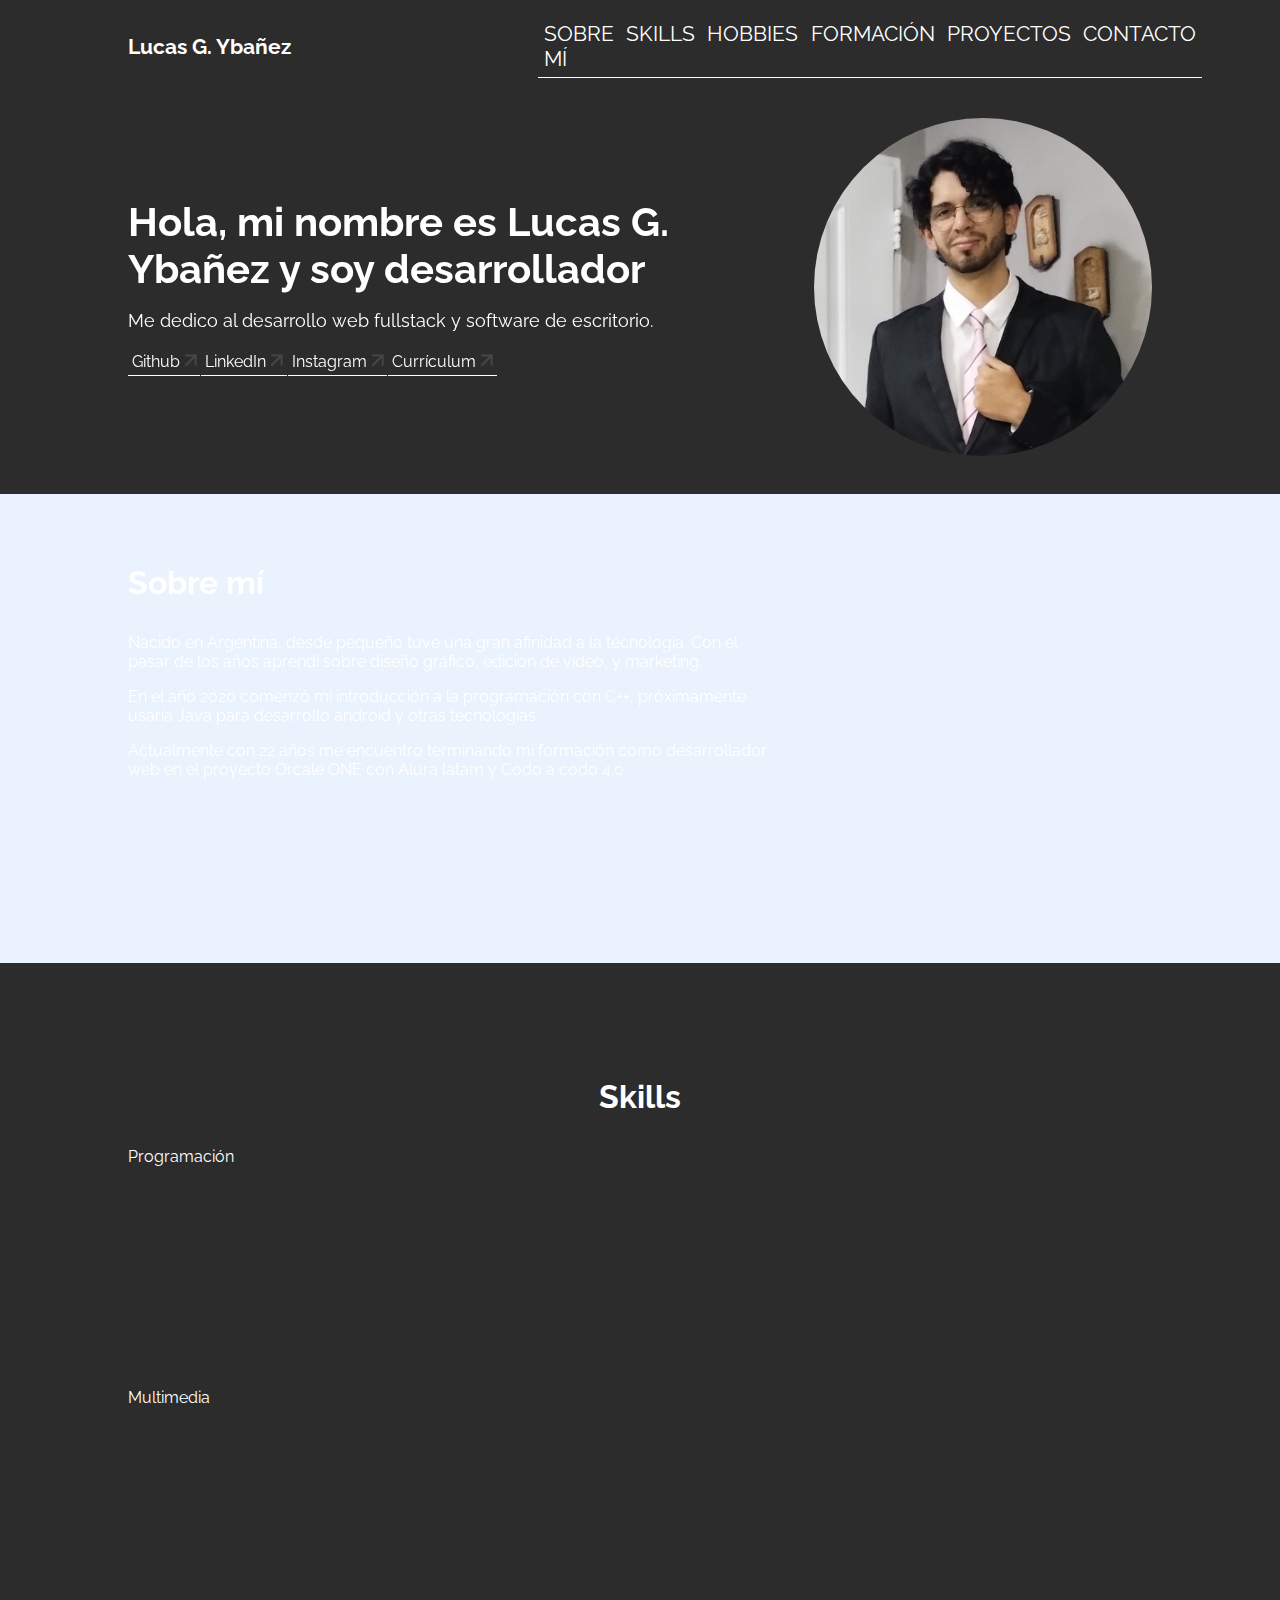
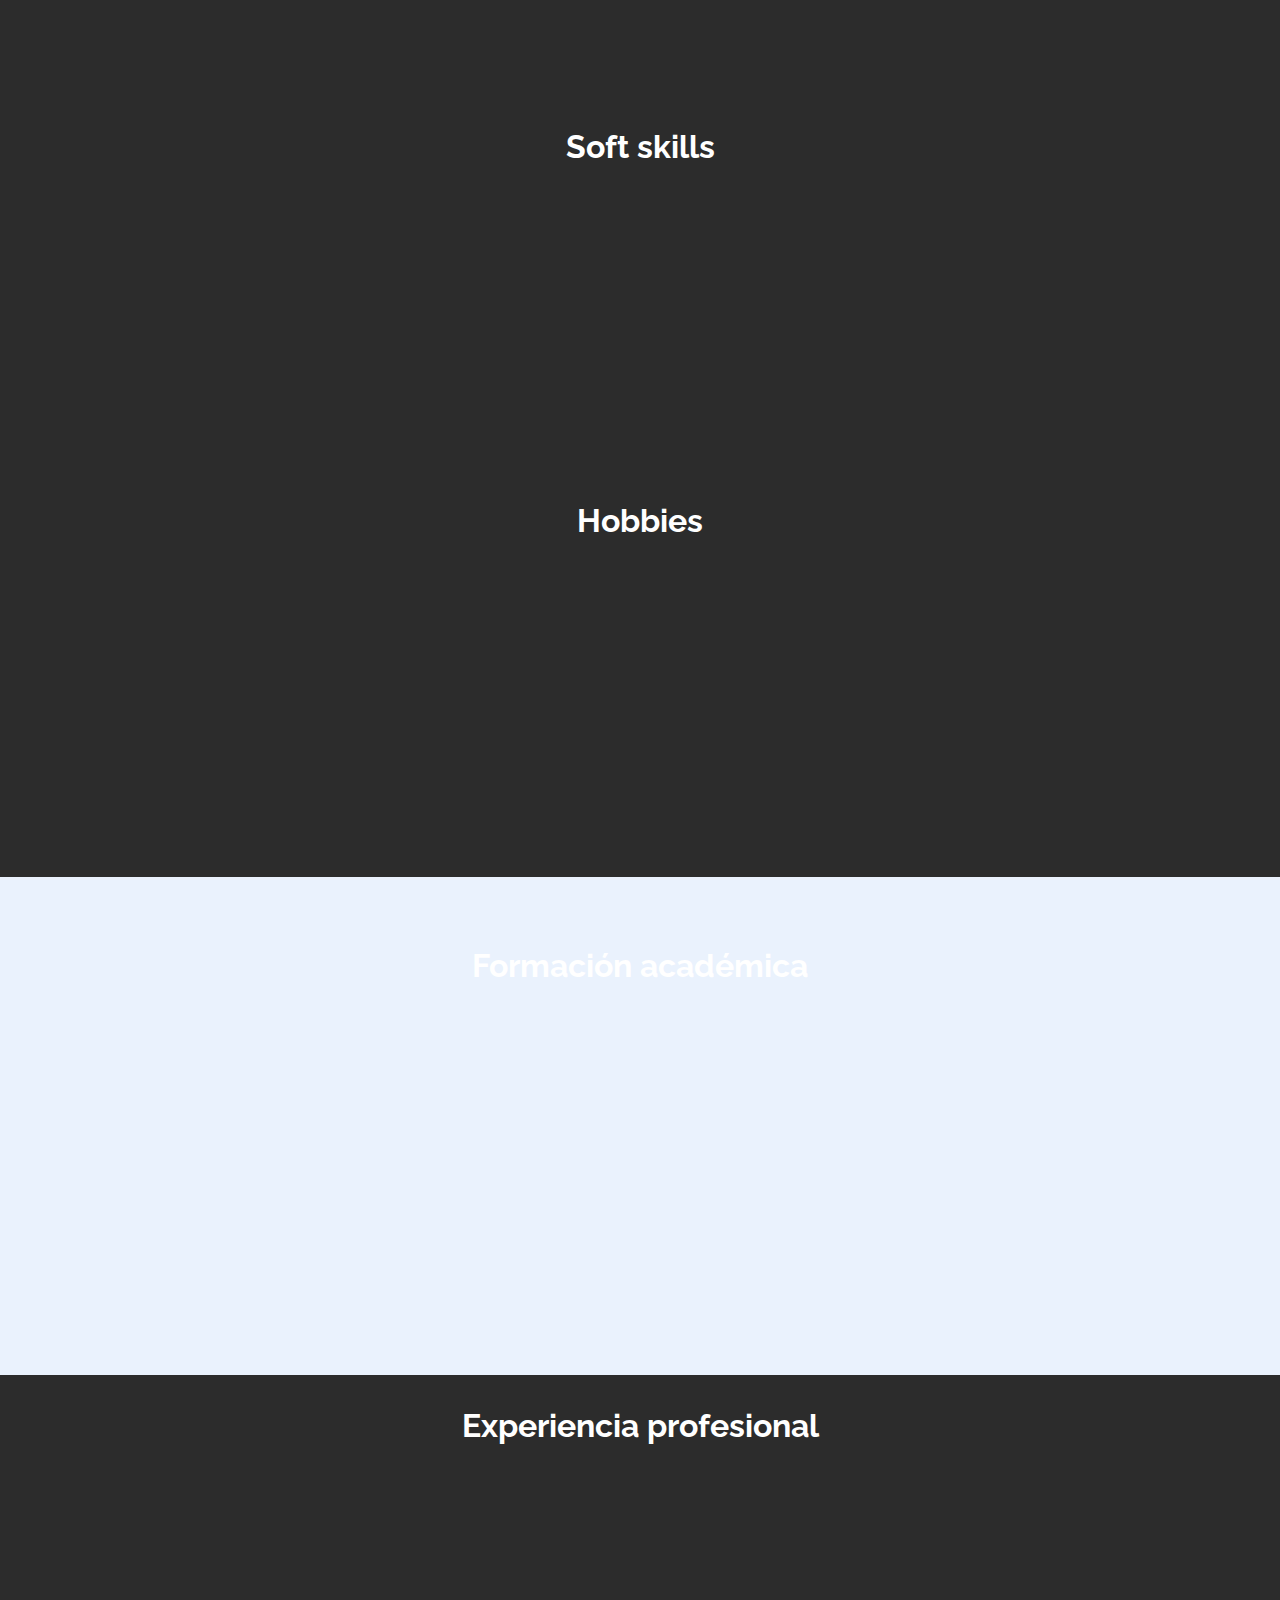
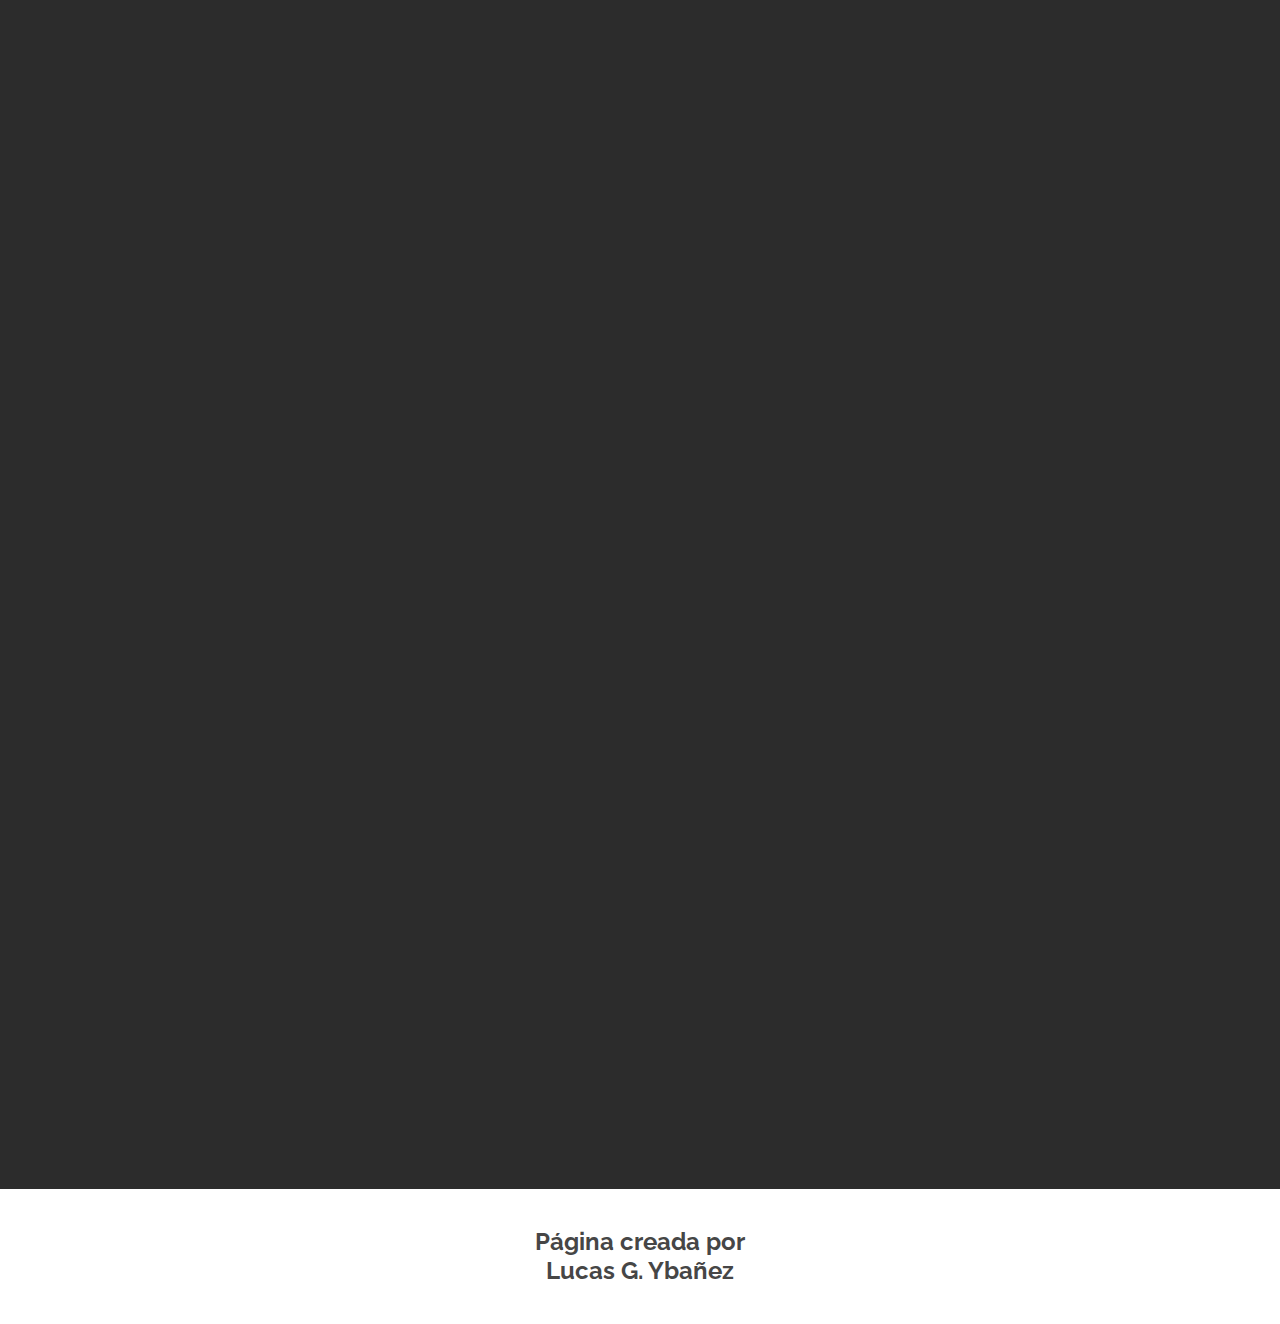
==== index.html @ df3d4c3a "prueba cuenta" ====
﻿<!DOCTYPE html>
<html lang="es">
<head>
    <meta charset="UTF-8">
    <meta http-equiv="X-UA-Compatible" content="IE=edge">
    <meta name="viewport" content="width=device-width, initial-scale=1.0">
    <title>Lucas Ybañez</title>
    
    <link href="https://unpkg.com/aos@2.3.1/dist/aos.css" rel="stylesheet">

    <link href="https://cdn.jsdelivr.net/npm/bootstrap@5.3.0-alpha1/dist/css/bootstrap.min.css" rel="stylesheet" integrity="sha384-GLhlTQ8iRABdZLl6O3oVMWSktQOp6b7In1Zl3/Jr59b6EGGoI1aFkw7cmDA6j6gD" crossorigin="anonymous">

    <link rel="stylesheet" href="./css/inicio.css">
    <link rel="stylesheet" href="./css/sobremi.css">
    <link rel="stylesheet" href="./css/skills.css">
    <link rel="stylesheet" href="./css/formac.css">
    <link rel="stylesheet" href="./css/exp.css">
    <link rel="stylesheet" href="./css/contacto.css">
    <link rel="stylesheet" href="./css/mobileView.css">
    <link rel="preconnect" href="https://fonts.googleapis.com">
    <link rel="preconnect" href="https://fonts.gstatic.com" crossorigin>
    <link href="https://fonts.googleapis.com/css2?family=Raleway:ital,wght@0,100..900;1,100..900&display=swap" rel="stylesheet">
  
<body>
    <nav>
        <div class="nave">
            <p class="nave_caja1">Lucas G. Ybañez</p>
            <div class="nave_caja2">
                <a href="#sobre-mi" class="nave_caja2_a">SOBRE MÍ</a>
                <a href="#skills" class="nave_caja2_a">SKILLS</a>
                <a href="#hobbies" class="nave_caja2_a">HOBBIES</a>
                <a href="#formacion" class="nave_caja2_a">FORMACIÓN</a>
                <a href="#proyectos" class="nave_caja2_a">PROYECTOS</a>
                <a href="#contacto" class="nave_caja2_a">CONTACTO</a>
            </div>
        </div>
    </nav>
    <section>
        <div class="prese">
            <div class="prese_caja1" data-aos="fade-right">
                <p class="prese_caja1_p1">Hola, mi nombre es Lucas G. Ybañez y soy desarrollador</p>
                <p class="prese_caja1_p2">Me dedico al desarrollo web fullstack y software de escritorio.
                </p>
                <div class="prese_caja1_redes">
                    <a href="https://github.com/lucasybanez" class="nave_caja2_a">Github <img src="./img/iconoFlecha.png" alt=""></a>
                    <a href="https://ar.linkedin.com/in/dev-lucas-g-ybanez" class="nave_caja2_a">LinkedIn <img src="./img/iconoFlecha.png" alt=""></a>
                    <a href="https://instagram.com/lucas.g.ybanez" class="nave_caja2_a">Instagram <img src="./img/iconoFlecha.png" alt=""></a>
                    <a href="" class="nave_caja2_a">Currículum <img src="./img/iconoFlecha.png" alt=""></a>
                </div>
            </div>
            <img src="./img/fotoP.jpg" alt="" class="prese_caja2" data-aos="flip-left">
        </div>
    </section>

    <section id="sobre-mi">
        <div class="sobre">
            <p class="sobre_p1" data-aos="fade-up">Sobre mí</p>
            <p data-aos="fade-up">Nacido en Argentina, desde pequeño tuve una gran afinidad a la técnología. Con el pasar de los años aprendí sobre diseño gráfico, edición de vídeo, y marketing.</p>
            <p data-aos="fade-up">En el año 2020 comenzó mi introducción a la programación con C++, próximamente usaría Java para desarrollo android y otras tecnologías.</p>
            <p data-aos="fade-up">Actualmente con 22 años me encuentro terminando mi formación como desarrollador web en el proyecto Orcale ONE con Alura latam y Codo a codo 4.0.</p>
            <p data-aos="fade-up">Este 2023 cursaré mi último año en la tecnicatura universitaria en programación de la UTN, y mi formación en Rolling Code, donde aprenderé nuevas tecnologías como React y NodeJS.</p>
            <img src="./img/firma.png" alt="" data-aos="flip-left">
        </div>
    </section>

    <section>
        <div class="skills" id="skills">
            <p class="skills_titulo">Skills</p>
            <p>Programación</p>
            <div class="skills_contenedor" data-aos="flip-down">
                <div class="skills_caja">
                    <img src="./img/iconoHtml.png" alt="">
                    <p>HTML 5</p>
                </div>
                <div class="skills_caja">
                    <img src="./img/iconoCss.png" alt="">
                    <p>CSS 3</p>
                </div>
                <div class="skills_caja">
                    <img src="./img/iconoJavascript.png" alt="">
                    <p>Javascript</p>
                </div>
                <div class="skills_caja">
                    <img src="./img/iconoPhp.png" alt="">
                    <p>PHP</p>
                </div>
                <div class="skills_caja">
                    <img src="./img/iconoJava.png" alt="">
                    <p>Java</p>
                </div>
                <div class="skills_caja">
                    <img src="./img/iconoC.png" alt="">
                    <p>C#</p>
                </div>
            </div>

            <p>Multimedia</p>
            <div class="skills_contenedor" data-aos="flip-down">
                <div class="skills_caja">
                    <img src="./img/iconoPs.png" alt="">
                    <p>Photoshop</p>
                </div>
                <div class="skills_caja">
                    <img src="./img/iconoCorel.png" alt="">
                    <p>Corel Draw</p>
                </div>
                <div class="skills_caja">
                    <img src="./img/iconoSony.png" alt="">
                    <p>Sony Vegas</p>
                </div>
                <div class="skills_caja">
                    <img src="./img/iconoFilmora.png" alt="">
                    <p>Filmora 9</p>
                </div>
            </div>
        </div>

        <div class="skills">
            <p class="skills_titulo">Soft skills</p>
            <div class="skills_contenedor" data-aos="flip-down">
                <div class="skills_caja">
                    <img src="./img/iconoLiderazgo.png" alt="">
                    <p>Liderazgo</p>
                </div>
                <div class="skills_caja">
                    <img src="./img/iconoCoordinar.png" alt="">
                    <p>Coordinación</p>
                </div>
                <div class="skills_caja">
                    <img src="./img/iconoPlaneac.png" alt="">
                    <p>Planeación</p>
                </div>
                <div class="skills_caja">
                    <img src="./img/iconoOratoria.png" alt="">
                    <p>Oratoria</p>
                </div>

            </div>
        </div>

        <div class="skills" id="hobbies">
            <p class="skills_titulo">Hobbies</p>
            <div class="skills_contenedor" data-aos="flip-down">
                <div class="skills_caja">
                    <img src="./img/iconoGuitarra.png" alt="">
                    <p>Tocar guitarra</p>
                </div>
                <div class="skills_caja">
                    <img src="./img/iconoVideogames.png" alt="">
                    <p>Jugar videojuegos</p>
                </div>
                <div class="skills_caja">
                    <img src="./img/iconoSeries.png" alt="">
                    <p>Ver series</p>
                </div>
                <div class="skills_caja">
                    <img src="./img/iconoCamara.png" alt="">
                    <p>Fotografía</p>
                </div>
                <div class="skills_caja">
                    <img src="./img/iconoMusica.png" alt="">
                    <p>Oír música</p>
                </div>
            </div>
        </div>

    
        </div>
    </section>

    <section id="formacion">
        <div class="formac" >
            <p class="skills_titulo">Formación académica</p>
            <div class="formac_contenedor">
                <div class="formac_contenedor_caja" data-aos="zoom-in">
                    <div class="formac_contenedor_caja_div">
                        <img src="./img/utnlogo.png" alt="" class="formac_contenedor_caja_div_img">
                    </div>
                    <p class="formac_contenedor_caja_tag">Universidad tecnológica nacional</p>
                    <p>Tec. universitaria en programación</p>
                    <p>2022 - En curso</p>
                </div>
                <div class="formac_contenedor_caja" data-aos="zoom-in">
                    <div class="formac_contenedor_caja_div">
                        <img src="./img/rollinglogo.png" alt="" class="formac_contenedor_caja_div_img">
                    </div>
                    <p class="formac_contenedor_caja_tag">RollingCode School</p>
                    <p>Desarrollo web fullstack: NodeJS</p>
                    <p>En curso</p>
                </div>
                <div class="formac_contenedor_caja" data-aos="zoom-in">
                    <div class="formac_contenedor_caja_div">
                        <img src="./img/aluralogo.svg" alt="" class="formac_contenedor_caja_div_img">
                    </div>
                    <p class="formac_contenedor_caja_tag">Alura</p>
                    <p>Desarrollo web fullstack: Java</p>
                    <p>2022</p>
                </div>
                <div class="formac_contenedor_caja" data-aos="zoom-in">
                    <div class="formac_contenedor_caja_div">
                        <img src="./img/codoacodologo.webp" alt="" class="formac_contenedor_caja_div_img">
                    </div>
                    <p class="formac_contenedor_caja_tag">Codo a codo 4.0</p>
                    <p>Desarrollo web fullstack: PHP</p>
                    <p>2022</p>
                </div>
            </div>
        </div>
    </section>

    <section id="proyectos">

        <div class="exp">
            <p class="skills_titulo mt-5">Experiencia profesional</p>

            
            <div class="exp_contenedor">
                <img src="./img/web7.PNG" alt="" class="exp_contenedor_caja1" data-aos='flip-left'>
                <div class="exp_contenedor_caja2" data-aos='fade-up'>
                    <p class="exp_contenedor_caja2_tag">Página de producto creado con HTML, CSS y Bootstrap</p>
                    <p>Trabajo práctico grupal de Rolling Code </p>
                    <a class="exp_contenedor_caja2_button2" href="https://productoslucasybanez.netlify.app/">Ver demo</a>

                </div>
            </div>

            <div class="exp_contenedor">
                <img src="./img/web4.png" alt="" class="exp_contenedor_caja1" data-aos='flip-left'>
                <div class="exp_contenedor_caja2" data-aos='fade-up'>
                    <p class="exp_contenedor_caja2_tag">Ecommerce creado con HTML, CSS y JavaScript</p>
                    <p>Challange Oracle (En desarrollo)</p>
                </div>
            </div>

            <div class="exp_contenedor">
                <img src="./img/web6.png" alt="" class="exp_contenedor_caja1" data-aos='flip-left'>
                <div class="exp_contenedor_caja2" data-aos='fade-up'>
                    <p class="exp_contenedor_caja2_tag">Perfil personal con HTML, CSS y JavaScript</p>
                    <p>Pedido de un cliente</p>
                </div>
            </div>

            <div class="exp_contenedor">
                <img src="./img/web1.jpg" alt="" class="exp_contenedor_caja1" data-aos='flip-left'>
                <div class="exp_contenedor_caja2" data-aos='fade-up'>
                    <p class="exp_contenedor_caja2_tag">Página de conferencia creado con HTML, CSS y JavaScript</p>
                    <p>Trabajo integrador Codo a Codo</p>
                    <a class="exp_contenedor_caja2_button1" href="https://github.com/Lucasybanez/cacpagciudad.github.io">Repositorio</a>
                    <a class="exp_contenedor_caja2_button2" href="https://lucasybanez.github.io/cacpagciudad.github.io/">Ver demo</a>
                </div>
            </div>

            <div class="exp_contenedor">
                <img src="./img/web5.jpg" alt="" class="exp_contenedor_caja1" data-aos='flip-left'>
                <div class="exp_contenedor_caja2" data-aos='fade-up'>
                    <p class="exp_contenedor_caja2_tag">Portafolio personal creado con HTML, CSS y PHP con base de datos SQL</p>
                    <p>Trabajo integrador Codo a Codo</p>
                    <a class="exp_contenedor_caja2_button1" href="https://github.com/Lucasybanez/trayectoEnCodoACodo/tree/main/crudfinal">Repositorio</a>
                    <a class="exp_contenedor_caja2_button2" href="https://lucasgybanez.site/">Ver demo</a>
                </div>
            </div>

            <div class="exp_contenedor">
                <img src="./img/web2.png" alt="" class="exp_contenedor_caja1" data-aos='flip-left'>
                <div class="exp_contenedor_caja2" data-aos='fade-up'>
                    <p class="exp_contenedor_caja2_tag">Juego creado con HTML, CSS y JavaScript</p>
                    <p>Challenge Oracle</p>
                    <a class="exp_contenedor_caja2_button1" href="https://github.com/Lucasybanez/onejuegoahorcado.github.io">Repositorio</a>
                    <a class="exp_contenedor_caja2_button2" href="https://lucasybanez.github.io/onejuegoahorcado.github.io/">Ver demo</a>
                </div>
            </div>

            <div class="exp_contenedor">
                <img src="./img/web3.png" alt="" class="exp_contenedor_caja1" data-aos='flip-left'>
                <div class="exp_contenedor_caja2" data-aos='fade-up'>
                    <p class="exp_contenedor_caja2_tag">Encriptador de texto creado con HTML, CSS y JavaScript</p>
                    <p>Challenge Oracle</p>
                    <a class="exp_contenedor_caja2_button1" href="https://github.com/Lucasybanez/onedesencriptador.github.io">Repositorio</a>
                    <a class="exp_contenedor_caja2_button2" href="https://lucasybanez.github.io/onedesencriptador.github.io/">Ver demo</a>
                </div>
            </div>

        </div>
    </section>


    <section id="contacto" data-aos="fade-up">
        <div class="contacto">
            <img src="./img/telefono.png" alt="" class="contacto_caja1">
            <div class="contacto_caja2">
                <P class="skills_titulo">Contacto</P>
                <P>¿Quieres contactarme? Puedo hacerlo a través de mis redes sociales</P>

                <div class="container-fluid">

                    <div class="row">

                        <div class="col-sm-12 col-md-6 col-lg-6 mt-4">
                            <div class="card" style="width: 18rem;">
                                <img src="https://kinsta.com/es/wp-content/uploads/sites/8/2019/01/estadisticas-linkedin.png" class="card-img-top" alt="...">
                                <div class="card-body">
                                  <h5 class="card-title">LinkedIn</h5>
                                  <p class="card-text">Puedes contactarme vía LinkedIn y seguir mis actividades.</p>
                                  <a href="https://www.linkedin.com/in/dev-lucas-g-ybanez/" class="btn btn-primary">Ir al perfil</a>
                                </div>
                              </div>
                        </div>

                        <div class="col-sm-12 col-md-6 col-lg-6 mt-4">
                            <div class="card" style="width: 18rem;">
                                <img src="https://i.blogs.es/14d0d4/whatsapp/1366_2000.png" class="card-img-top" alt="...">
                                <div class="card-body">
                                  <h5 class="card-title">Whatsapp</h5>
                                  <p class="card-text">Puedes contactarme vía Whatsapp, es la manera más rápida.</p>
                                  <a href="https://wa.me/5493863400568" class="btn btn-primary">Chatear por whatsapp</a>
                                </div>
                              </div>
                        </div>

                        <div class="col-sm-12 col-md-6 col-lg-6 mt-4">
                            <div class="card" style="width: 18rem;">
                                <img src="https://cloudfront-us-east-1.images.arcpublishing.com/infobae/4BRNEPCCMFGVPNCTLW56JDVB2Q.jpg" class="card-img-top" alt="...">
                                <div class="card-body">
                                  <h5 class="card-title">Correo electrónico</h5>
                                  <p class="card-text">Y finalmente puedes contactarme por mi correo electrónico</p>
                                  <p class="fw-bolder">lybanez@eslibertad.org</p>
                                </div>
                              </div>
                        </div>

                    </div>

                </div>

                    
                    
            </div>
        </div>
    </section>
        
    <!--

            <section id="contacto" data-aos="fade-up">
        <div class="contacto">
            <img src="./img/telefono.png" alt="" class="contacto_caja1">
            <div class="contacto_caja2">
                <P class="skills_titulo">Contacto</P>
                <P>¿Quieres contactarme?
                    Complete el siguiente formulario y me pondré en contacto con usted lo antes posible.</P>
                <input type="text" class="paraInputs" placeholder="Nombre">
                <input type="text" class="paraInputs" placeholder="Email">
                <input type="text" class="paraInputs" placeholder="Asunto">
                <input type="text" class="paraInputs" placeholder="Mensaje">
                <button class="exp_contenedor_caja2_button2 contacto_caja2_button">Enviar mensaje</button>
            </div>
        </div>
    </section>

    -->

    <footer class="pie">
        <p>Página creada por Lucas G. Ybañez</p>
    </footer>

    <script src="https://unpkg.com/aos@2.3.1/dist/aos.js"></script>

    <script>
        AOS.init();
    </script>
</body>

</html>
---- css/inicio.css ----
body{
    background: #2c2c2c;
    padding: 0;
    margin: 0;
    font-family: raleway;
    color: #ffffff;
}
.nave{
    width: 80%;
    margin: 1% auto;
    display: flex;
    align-items: center;
    font-size: 1.3rem;
    justify-content: space-between;
}

.nave_caja1{
   font-weight: bold;
}

.nave_caja2{
    width: 60%;
    display: flex;
    justify-content: space-around;
    text-decoration: none;
}

.nave_caja2_a{
    text-decoration: none;
    color: #ffffff;
    border-bottom: 1px solid #ffffff;
    padding: 1%;
}

.nave_caja2_a:hover{
    text-decoration: none;
    color: rgb(255, 217, 0);
    background-color: black;
    border-bottom: 1px solid rgb(255, 217, 0);
    transition: all 0.5s;
}

.prese{
    display: flex;
    width: 80%;
    margin: 3% auto;
    align-items: center;
    justify-content: space-between;
}

.prese_caja1{
    width: 60%;
}

.prese_caja2{
    width: 33%;
    border-radius: 100%;
}

.prese_caja1_p1{
    font-weight: 700;
    font-size: 2.5rem;
    margin: 0;
}

.prese_caja1_p2{
    font-size: 1.1rem;
}

.prese_caja1_redes{
    width: 60%;
    display: flex;
    justify-content: space-between;
}

.pie{
    background-color: white;
    padding: 3% 0;
}

.pie p{
    width: 20%;
    margin: 0 auto;
    color: #464646;
    font-weight: 700;
    font-size: 1.5rem;
    text-align: center;
}
---- css/sobremi.css ----
.sobre{
    padding: 3% 40% 3% 10%;
    background-color: #EAF2FD;
}

.sobre_p1{
    font-size: 2rem;
    font-weight: 700;
}
---- css/skills.css ----
.skills{
    width: 80%;
    margin: 9% auto;
}

.skills_titulo{
    font-size: 2rem;
    font-weight: 700;
    text-align: center;
}

.skills_contenedor{
    display: flex;
    margin: 0 auto;
}

.skills_caja{
    width: 150px;
    height: 170px;
    background-color: white;
    padding: 10px;
    margin-left: 10px;

    font-weight: 600;

    display: flex;
    flex-direction: column;
    align-items: flex-start;
    justify-content: end;
}

.skills_caja p{
    margin: 0;
    margin-top: 5%;
}
---- css/formac.css ----
.formac{
    padding: 3% 10%;
    background-color: #EAF2FD;
}

.formac_contenedor{
    display: flex;
    justify-content: space-between;
}

.formac_contenedor_caja_div{
    width: 260px;
    height: 200px;
    background-color: white;
    display: flex;
    align-items: center;
    justify-content: center;
}

.formac_contenedor_caja_div_img{
    width: 90%;
}

.formac_contenedor_caja_tag{
    font-weight: 700;
}
---- css/exp.css ----
.exp{
    width: 80%;
    margin: 0 auto;
}

.exp_contenedor{
    margin: 5% 0;
    display: flex;
    justify-content:center;
    align-items: center;
}

.exp_contenedor_caja1{
    width: 50%;
    margin-right: 2%;
}

.exp_contenedor_caja2{
    width: 50%;
}

.exp_contenedor_caja2_tag{
    font-size: 1.3rem;
    font-weight: 600;
}

.exp_contenedor_caja2_button1{

    background-color: rgba(255, 0, 0, 0);
    padding: 2%;    
    color: #2A7AE4;
    border: 1px solid #2A7AE4;
    text-decoration: none;
    
}

.exp_contenedor_caja2_button2{

    background-color: #2A7AE4;
    padding: 2%;    
    color: white;
    border: 1px solid #2A7AE4;
    text-decoration: none;
    
}
---- css/contacto.css ----
.contacto{
    display: flex;
    padding: 2% 10%;
    justify-content: space-between;
    background-color: #EAF2FD;
}

.contacto_caja1{
    width: 35%;
}

.contacto_caja2{
    display: flex;
    flex-direction: column;
    width: 60%;
}

.contacto_caja2_button{
    width: 20%;
}

.paraInputs {
    width: 60%;
    margin: 2% 0;
    padding-left: 2%;
    height: 40px;
    border: 1px #acacac solid;
    border-radius: 3px;
}
---- css/mobileView.css ----
@media (max-width:768px){
    .nave_caja2{
        display: none;
    }

    .prese{
        flex-direction: column-reverse;
        align-items: flex-start;
        justify-content: space-around;
    }
    

    .prese_caja1{
        width: 100%;
    }

    .prese_caja1_p1{
        font-size: 1.4rem;
        width: 100%;
    }

    .prese_caja1_redes{
        width: 100%;
        display: flex;
        flex-wrap: wrap;
        justify-content: space-around;
    }

    .prese_caja2{
        width: 30%;
        margin-bottom: 3%;
    }

    .nave_caja2_a{
        display: flex;
        align-items: center;
    }

    .nave_caja2_a img{
        margin:0 2px;
        width: 10px;
        height: 10px;
    }

    .sobre{
        padding: 10% 10%;
    }

    .skills_contenedor{
        flex-wrap: wrap;
    }

    .skills_caja{
        width: 40%;
        margin-bottom: 4%;
        height: auto;
        padding-top: 10%;
        padding-bottom: 4%;
    }

    .formac_contenedor{
        flex-wrap: wrap;
        justify-content: center;
    }

    .exp_contenedor{
        flex-direction: column;
        margin: 30% 0;
    }

    .exp_contenedor_caja1{
        width: 100%;
    }

    .exp_contenedor_caja2{
        width: 100%;
    }

    .exp_contenedor_caja2_button1{
        padding: 3%;
    }

    .exp_contenedor_caja2_button2{
        padding: 3%;
    }

    .contacto_caja1{
        display: none;
    }

    .contacto_caja2{
        width: 100%;
        padding: 4% 0;
    }

    .paraInputs {
        width: auto;
    }

    .contacto_caja2_button{
        width: auto;
    }

    .pie p{
        width: auto;
        font-size: 1rem;
    }
}
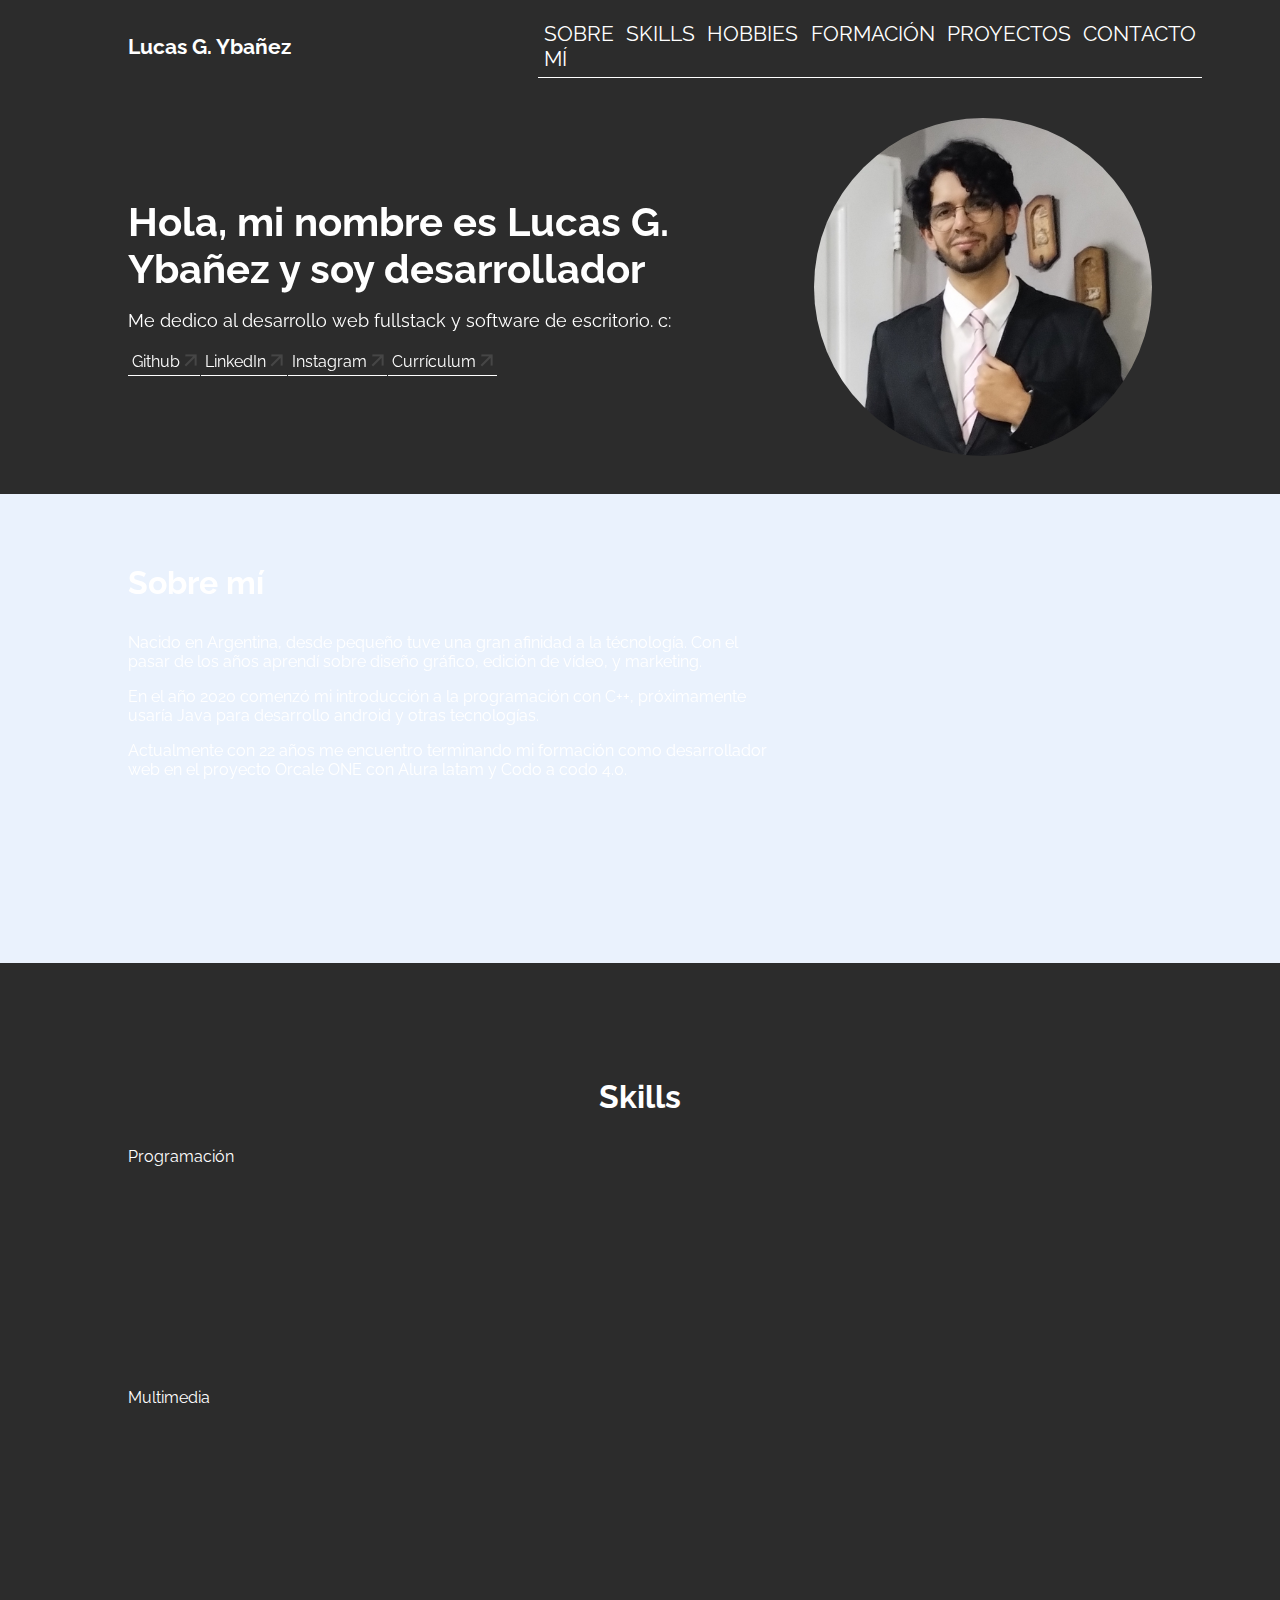
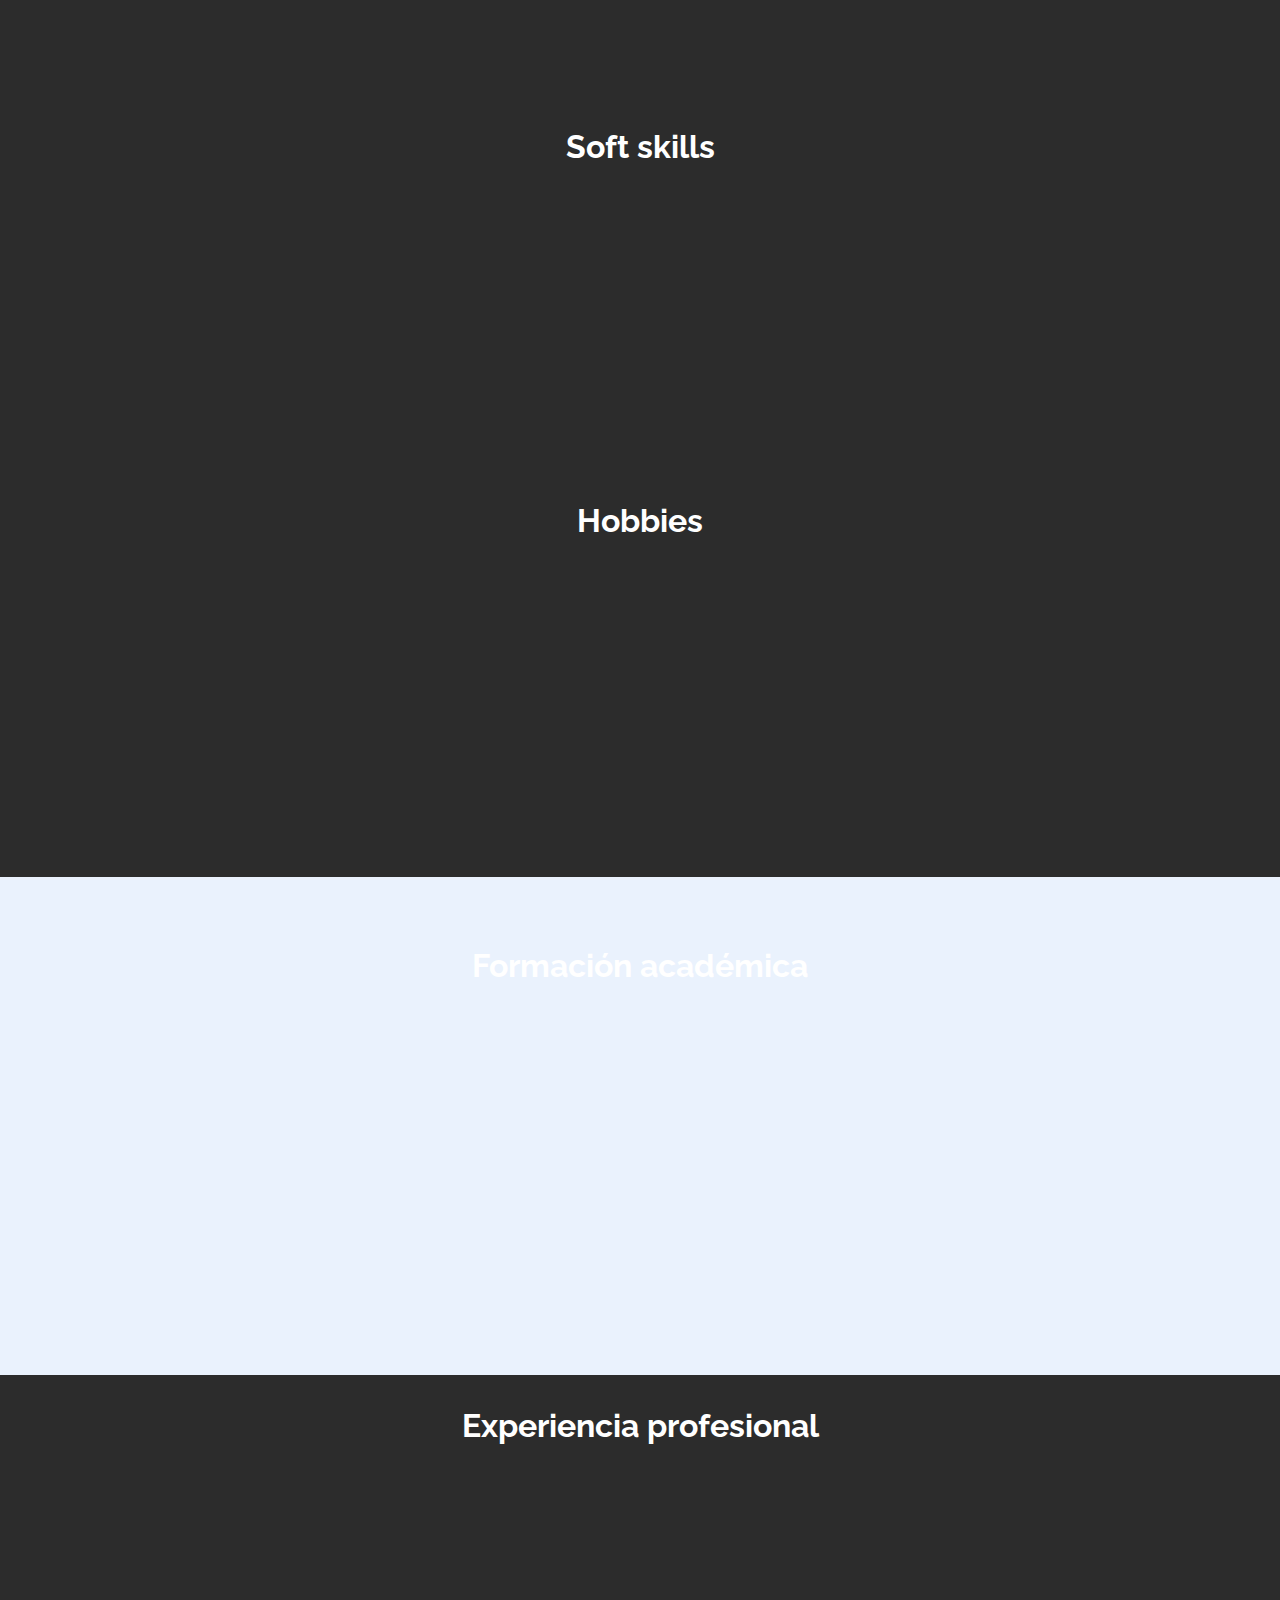
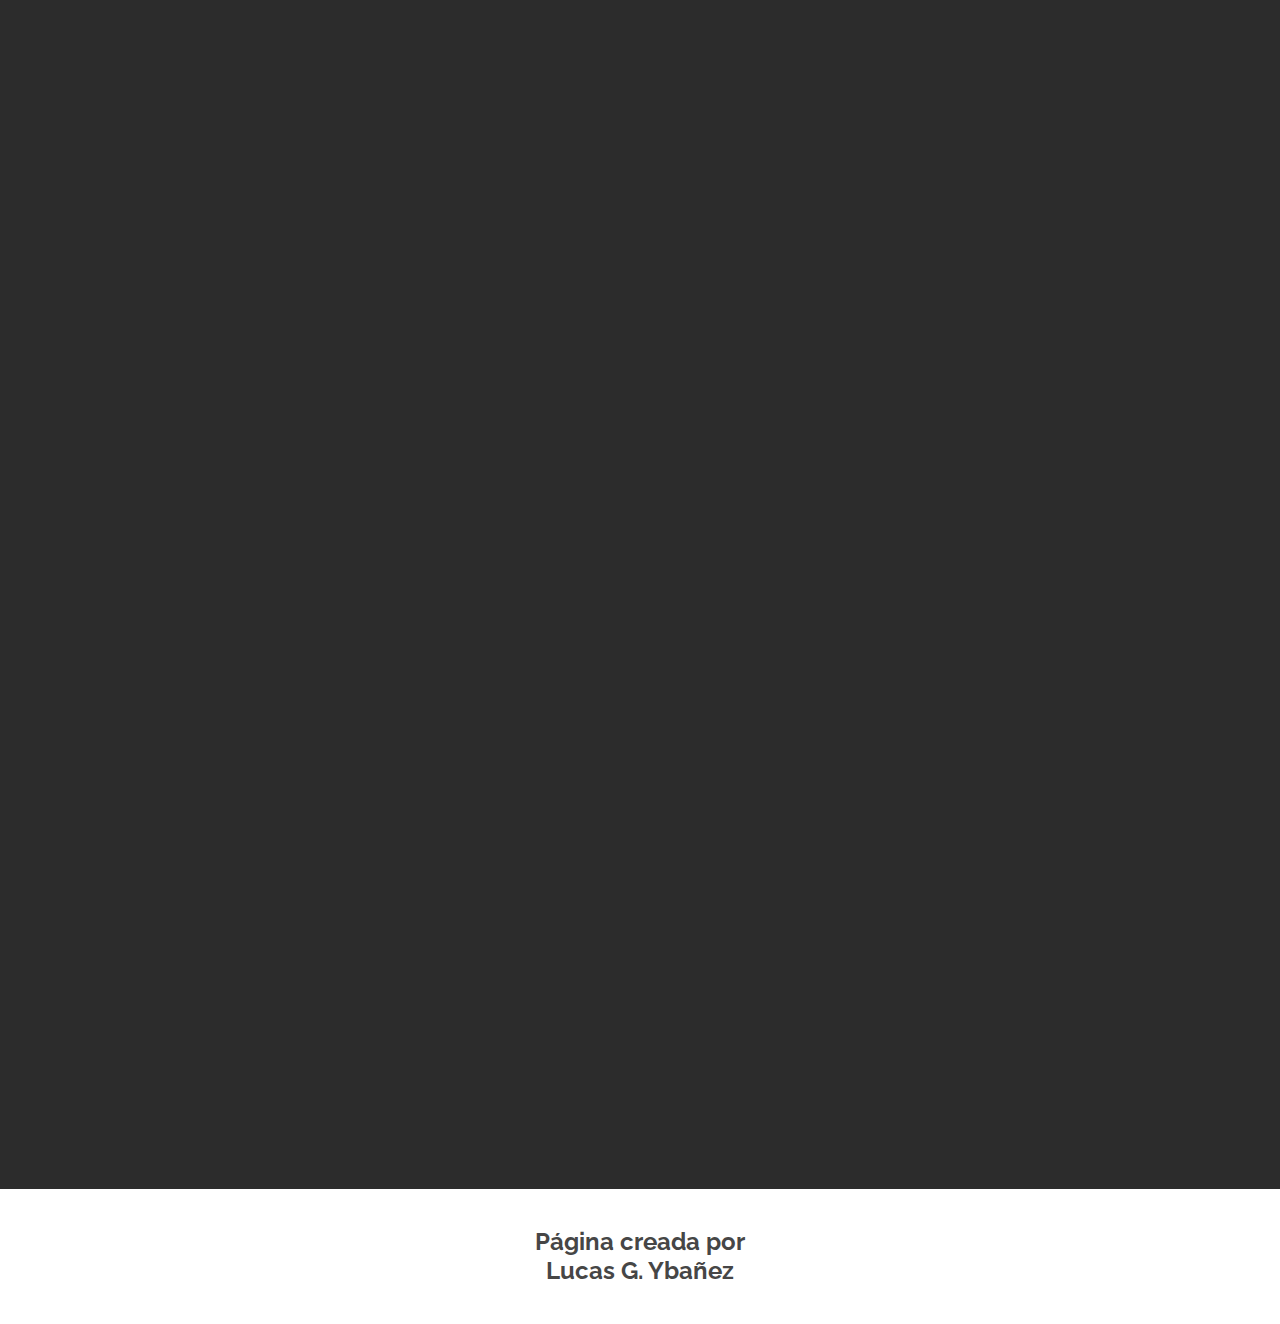
==== commit 1d76a110: "prueba 2" ====
--- a/index.html
+++ b/index.html
@@ -39,7 +39,7 @@
         <div class="prese">
             <div class="prese_caja1" data-aos="fade-right">
                 <p class="prese_caja1_p1">Hola, mi nombre es Lucas G. Ybañez y soy desarrollador</p>
-                <p class="prese_caja1_p2">Me dedico al desarrollo web fullstack y software de escritorio.
+                <p class="prese_caja1_p2">Me dedico al desarrollo web fullstack y software de escritorio. c:
                 </p>
                 <div class="prese_caja1_redes">
                     <a href="https://github.com/lucasybanez" class="nave_caja2_a">Github <img src="./img/iconoFlecha.png" alt=""></a>
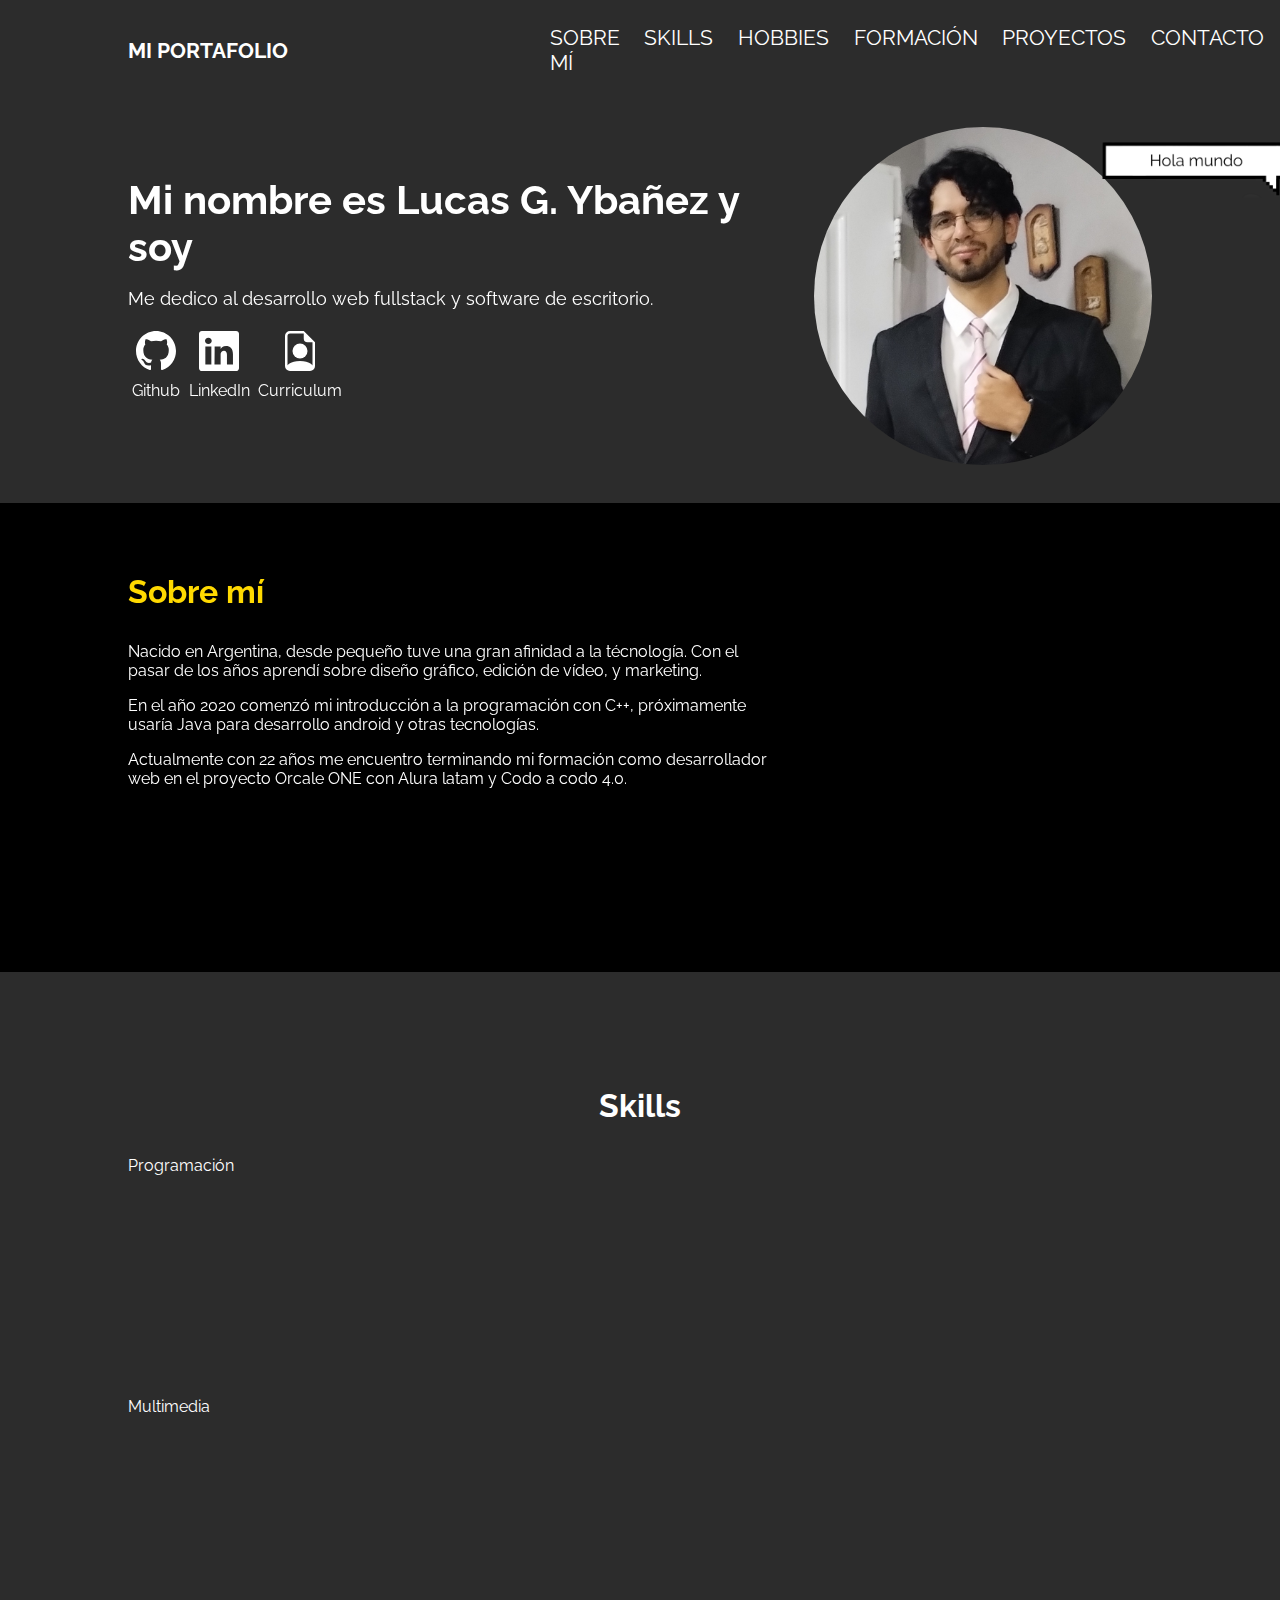
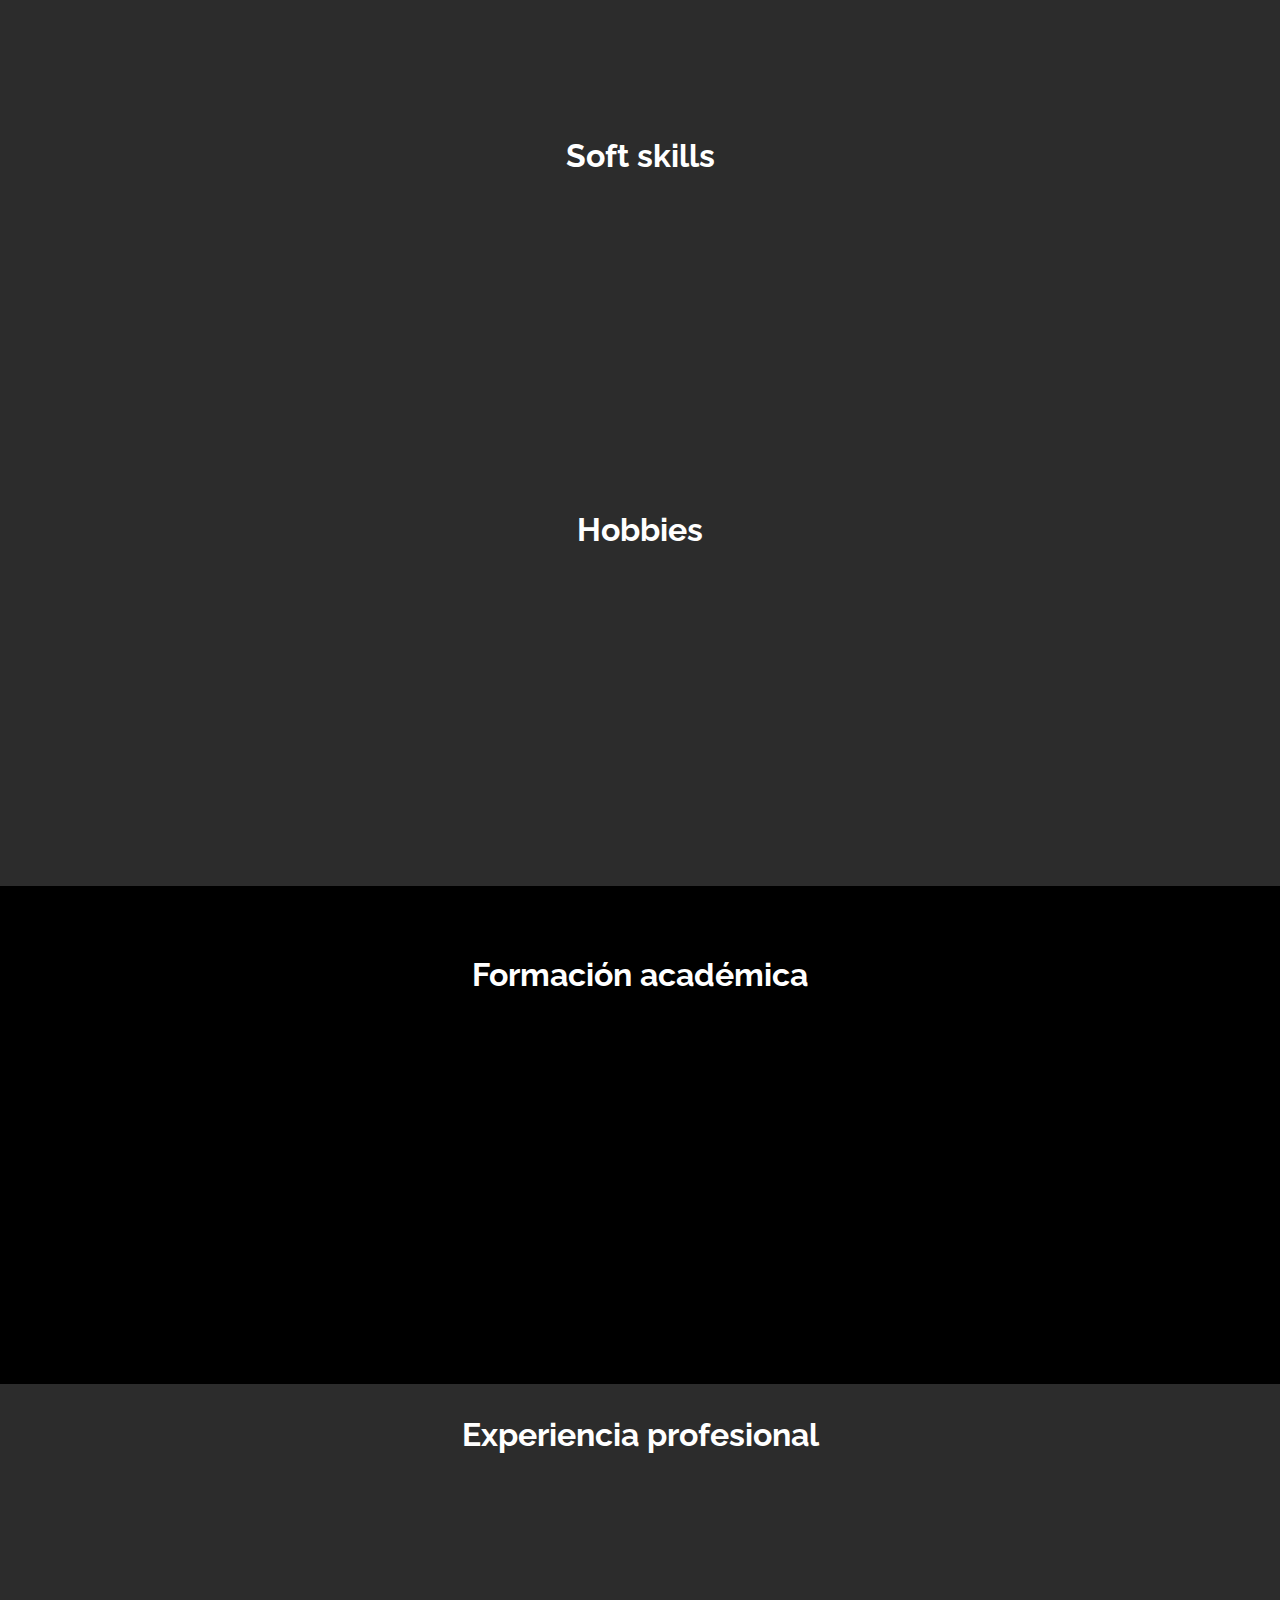
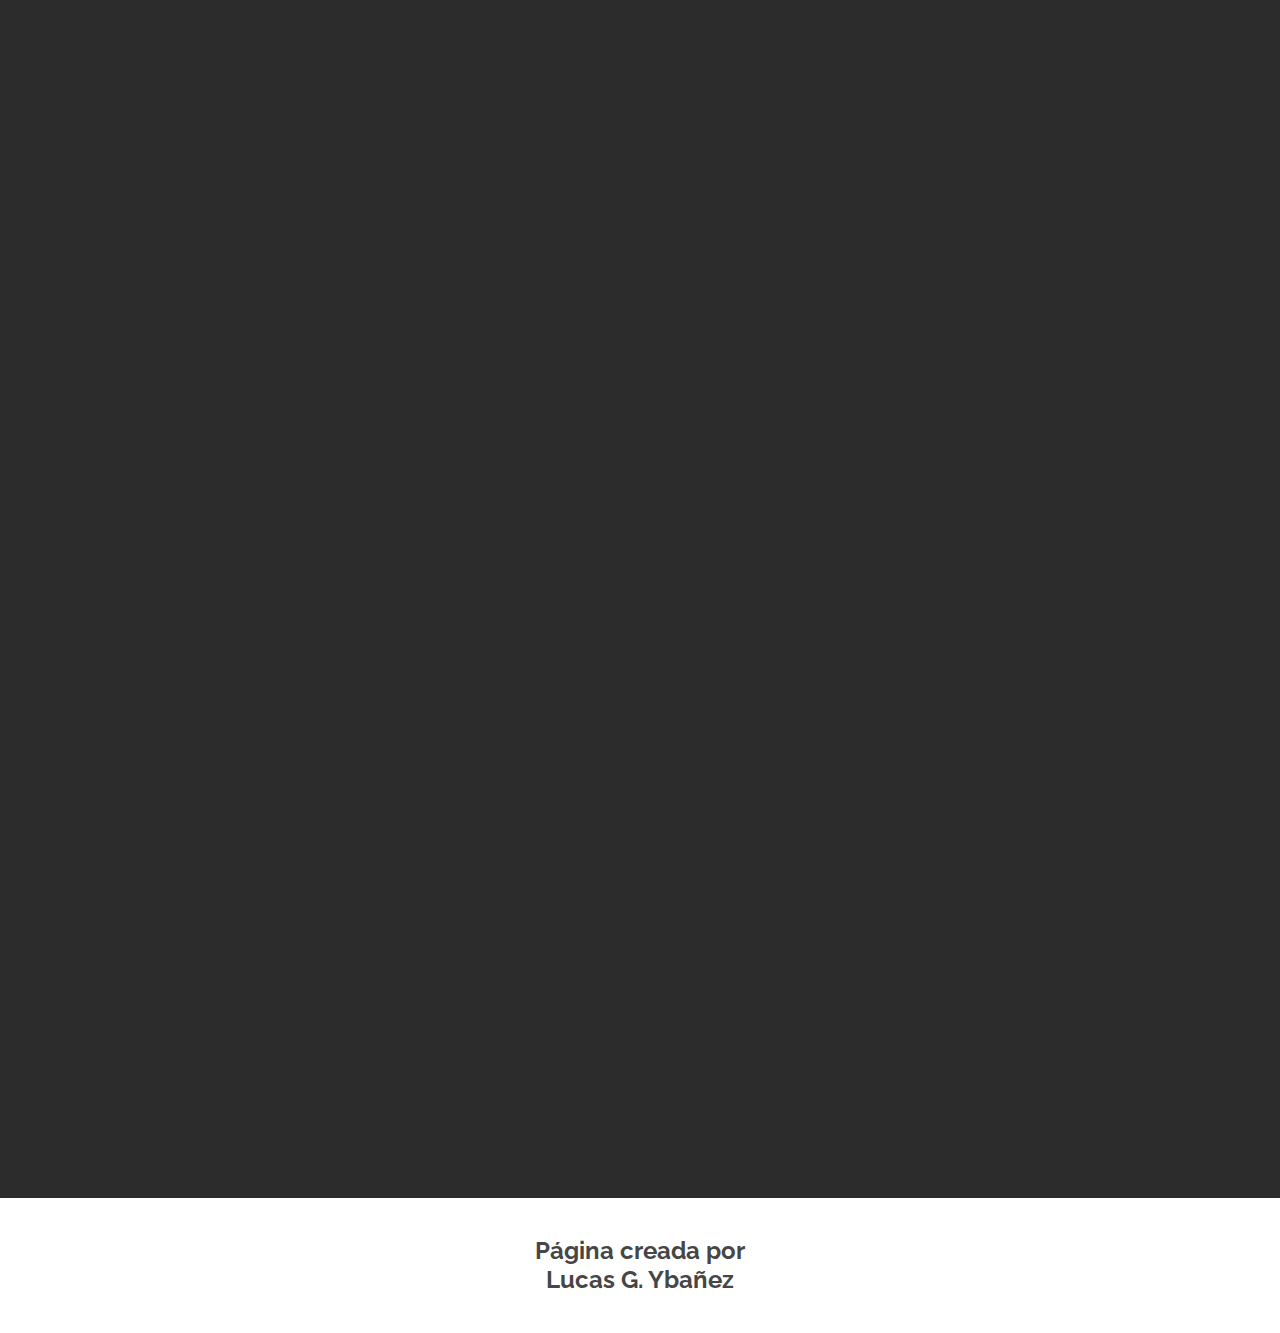
==== commit 90b25b81: "re design pc" ====
--- a/index.html
+++ b/index.html
@@ -24,7 +24,7 @@
 <body>
     <nav>
         <div class="nave">
-            <p class="nave_caja1">Lucas G. Ybañez</p>
+            <p class="nave_caja1">MI PORTAFOLIO</p>
             <div class="nave_caja2">
                 <a href="#sobre-mi" class="nave_caja2_a">SOBRE MÍ</a>
                 <a href="#skills" class="nave_caja2_a">SKILLS</a>
@@ -38,17 +38,33 @@
     <section>
         <div class="prese">
             <div class="prese_caja1" data-aos="fade-right">
-                <p class="prese_caja1_p1">Hola, mi nombre es Lucas G. Ybañez y soy desarrollador</p>
-                <p class="prese_caja1_p2">Me dedico al desarrollo web fullstack y software de escritorio. c:
-                </p>
+                <p class="prese_caja1_p1">Mi nombre es Lucas G. Ybañez y soy</p>
+                <span class="typed prese_caja1_p1_animacion"></span>
+                <p class="prese_caja1_p2">Me dedico al desarrollo web fullstack y software de escritorio.</p>
                 <div class="prese_caja1_redes">
-                    <a href="https://github.com/lucasybanez" class="nave_caja2_a">Github <img src="./img/iconoFlecha.png" alt=""></a>
-                    <a href="https://ar.linkedin.com/in/dev-lucas-g-ybanez" class="nave_caja2_a">LinkedIn <img src="./img/iconoFlecha.png" alt=""></a>
-                    <a href="https://instagram.com/lucas.g.ybanez" class="nave_caja2_a">Instagram <img src="./img/iconoFlecha.png" alt=""></a>
-                    <a href="" class="nave_caja2_a">Currículum <img src="./img/iconoFlecha.png" alt=""></a>
+
+                    <a href="https://github.com/lucasybanez" class="nave_caja2_a">
+                        <svg xmlns="http://www.w3.org/2000/svg" width="40" height="40" fill="currentColor" class="bi bi-github" viewBox="0 0 16 16">
+                            <path d="M8 0C3.58 0 0 3.58 0 8c0 3.54 2.29 6.53 5.47 7.59.4.07.55-.17.55-.38 0-.19-.01-.82-.01-1.49-2.01.37-2.53-.49-2.69-.94-.09-.23-.48-.94-.82-1.13-.28-.15-.68-.52-.01-.53.63-.01 1.08.58 1.23.82.72 1.21 1.87.87 2.33.66.07-.52.28-.87.51-1.07-1.78-.2-3.64-.89-3.64-3.95 0-.87.31-1.59.82-2.15-.08-.2-.36-1.02.08-2.12 0 0 .67-.21 2.2.82.64-.18 1.32-.27 2-.27s1.36.09 2 .27c1.53-1.04 2.2-.82 2.2-.82.44 1.1.16 1.92.08 2.12.51.56.82 1.27.82 2.15 0 3.07-1.87 3.75-3.65 3.95.29.25.54.73.54 1.48 0 1.07-.01 1.93-.01 2.2 0 .21.15.46.55.38A8.01 8.01 0 0 0 16 8c0-4.42-3.58-8-8-8"/>
+                          </svg>
+                        <p>Github</p>
+                    <a href="https://ar.linkedin.com/in/dev-lucas-g-ybanez" class="nave_caja2_a">
+                        <svg xmlns="http://www.w3.org/2000/svg" width="40" height="40" fill="currentColor" class="bi bi-linkedin" viewBox="0 0 16 16">
+                            <path d="M0 1.146C0 .513.526 0 1.175 0h13.65C15.474 0 16 .513 16 1.146v13.708c0 .633-.526 1.146-1.175 1.146H1.175C.526 16 0 15.487 0 14.854zm4.943 12.248V6.169H2.542v7.225zm-1.2-8.212c.837 0 1.358-.554 1.358-1.248-.015-.709-.52-1.248-1.342-1.248S2.4 3.226 2.4 3.934c0 .694.521 1.248 1.327 1.248zm4.908 8.212V9.359c0-.216.016-.432.08-.586.173-.431.568-.878 1.232-.878.869 0 1.216.662 1.216 1.634v3.865h2.401V9.25c0-2.22-1.184-3.252-2.764-3.252-1.274 0-1.845.7-2.165 1.193v.025h-.016l.016-.025V6.169h-2.4c.03.678 0 7.225 0 7.225z"/>
+                          </svg>
+                          <p>LinkedIn</p>
+                    </a>
+                    <a href="" class="nave_caja2_a">
+                        <svg xmlns="http://www.w3.org/2000/svg" width="40" height="40" fill="currentColor" class="bi bi-file-earmark-person" viewBox="0 0 16 16">
+                            <path d="M11 8a3 3 0 1 1-6 0 3 3 0 0 1 6 0"/>
+                            <path d="M14 14V4.5L9.5 0H4a2 2 0 0 0-2 2v12a2 2 0 0 0 2 2h8a2 2 0 0 0 2-2M9.5 3A1.5 1.5 0 0 0 11 4.5h2v9.255S12 12 8 12s-5 1.755-5 1.755V2a1 1 0 0 1 1-1h5.5z"/>
+                        </svg>
+                        <p>Curriculum</p>
+                    </a>
                 </div>
             </div>
             <img src="./img/fotoP.jpg" alt="" class="prese_caja2" data-aos="flip-left">
+            <img src="./img/saludo.png" alt="" class="prese_caja2_saludo"  data-aos="fade-up">
         </div>
     </section>
 
@@ -178,7 +194,7 @@
                     </div>
                     <p class="formac_contenedor_caja_tag">Universidad tecnológica nacional</p>
                     <p>Tec. universitaria en programación</p>
-                    <p>2022 - En curso</p>
+                    <p>2022-2024</p>
                 </div>
                 <div class="formac_contenedor_caja" data-aos="zoom-in">
                     <div class="formac_contenedor_caja_div">
@@ -186,7 +202,7 @@
                     </div>
                     <p class="formac_contenedor_caja_tag">RollingCode School</p>
                     <p>Desarrollo web fullstack: NodeJS</p>
-                    <p>En curso</p>
+                    <p>2023</p>
                 </div>
                 <div class="formac_contenedor_caja" data-aos="zoom-in">
                     <div class="formac_contenedor_caja_div">
@@ -367,6 +383,8 @@
     <script>
         AOS.init();
     </script>
+    	 <script src="https://cdn.jsdelivr.net/npm/typed.js@2.0.11"></script>
+         <script src="./js/main.js"></script>
 </body>
 
 </html>--- a/css/inicio.css
+++ b/css/inicio.css
@@ -30,8 +30,18 @@
 .nave_caja2_a{
     text-decoration: none;
     color: #ffffff;
-    border-bottom: 1px solid #ffffff;
+    border-bottom: 1;
     padding: 1%;
+    border-bottom: 1px solid #2c2c2c;
+    padding: 2%;
+    display: flex;
+    flex-direction: column;
+    align-items: center;
+}
+
+.nave_caja2_a p {
+    margin: 10px 0;
+    text-align: center;
 }
 
 .nave_caja2_a:hover{
@@ -59,10 +69,26 @@
     border-radius: 100%;
 }
 
+.prese_caja2_saludo{
+    width: 15%;
+    position: absolute;
+    top: 140px;
+    left: 1100px;
+    
+}
+
 .prese_caja1_p1{
     font-weight: 700;
     font-size: 2.5rem;
     margin: 0;
+}
+
+.prese_caja1_p1_animacion{
+    color: rgb(255, 217, 0);
+    font-weight: 700;
+    font-size: 2.5rem;
+    margin: 0;
+    font-style: normal;
 }
 
 .prese_caja1_p2{
@@ -70,7 +96,7 @@
 }
 
 .prese_caja1_redes{
-    width: 60%;
+    width: 35%;
     display: flex;
     justify-content: space-between;
 }
--- a/css/sobremi.css
+++ b/css/sobremi.css
@@ -1,9 +1,10 @@
 .sobre{
     padding: 3% 40% 3% 10%;
-    background-color: #EAF2FD;
+    background-color: #000000;
 }
 
 .sobre_p1{
     font-size: 2rem;
     font-weight: 700;
+    color: rgb(255, 217, 0);
 }--- a/css/formac.css
+++ b/css/formac.css
@@ -1,6 +1,6 @@
 .formac{
     padding: 3% 10%;
-    background-color: #EAF2FD;
+    background-color: #000000;
 }
 
 .formac_contenedor{
@@ -15,6 +15,7 @@
     display: flex;
     align-items: center;
     justify-content: center;
+    margin-bottom: 5%;
 }
 
 .formac_contenedor_caja_div_img{
@@ -23,4 +24,5 @@
 
 .formac_contenedor_caja_tag{
     font-weight: 700;
+    color: rgb(255, 217, 0);
 }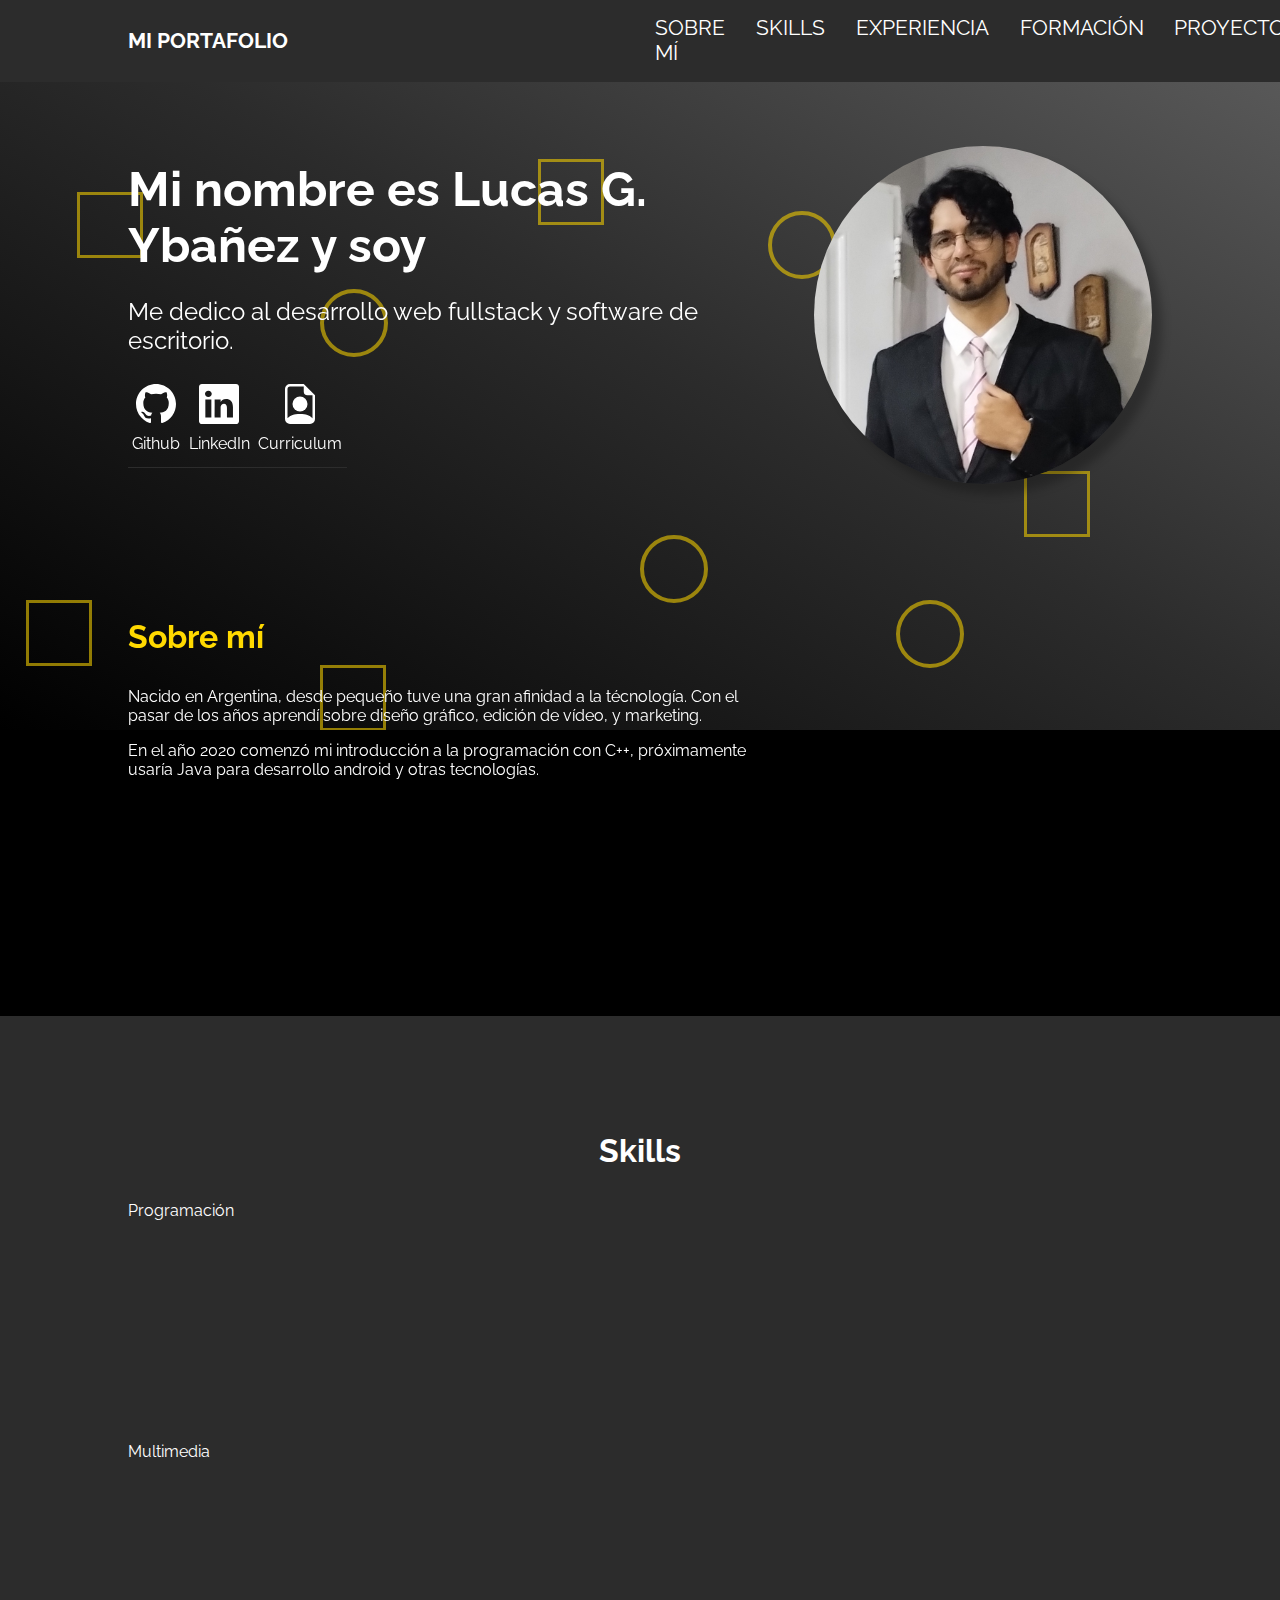
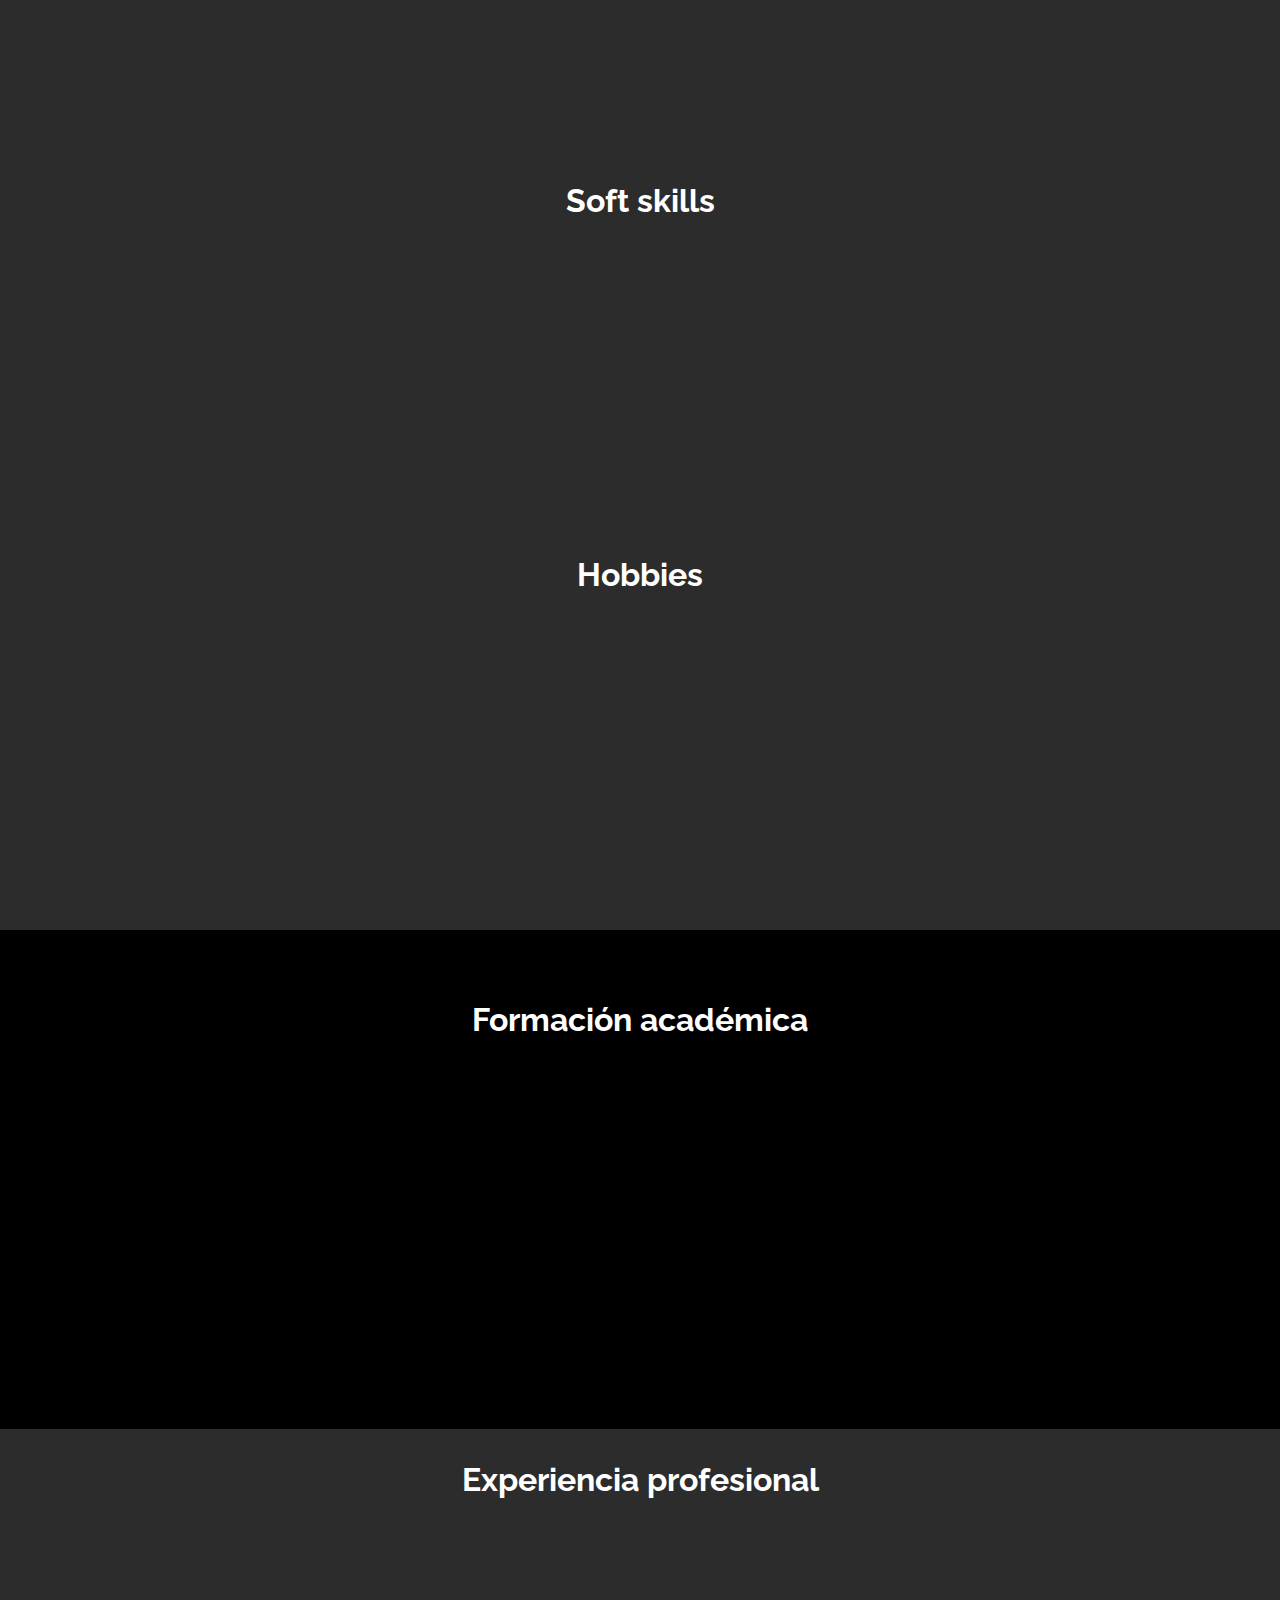
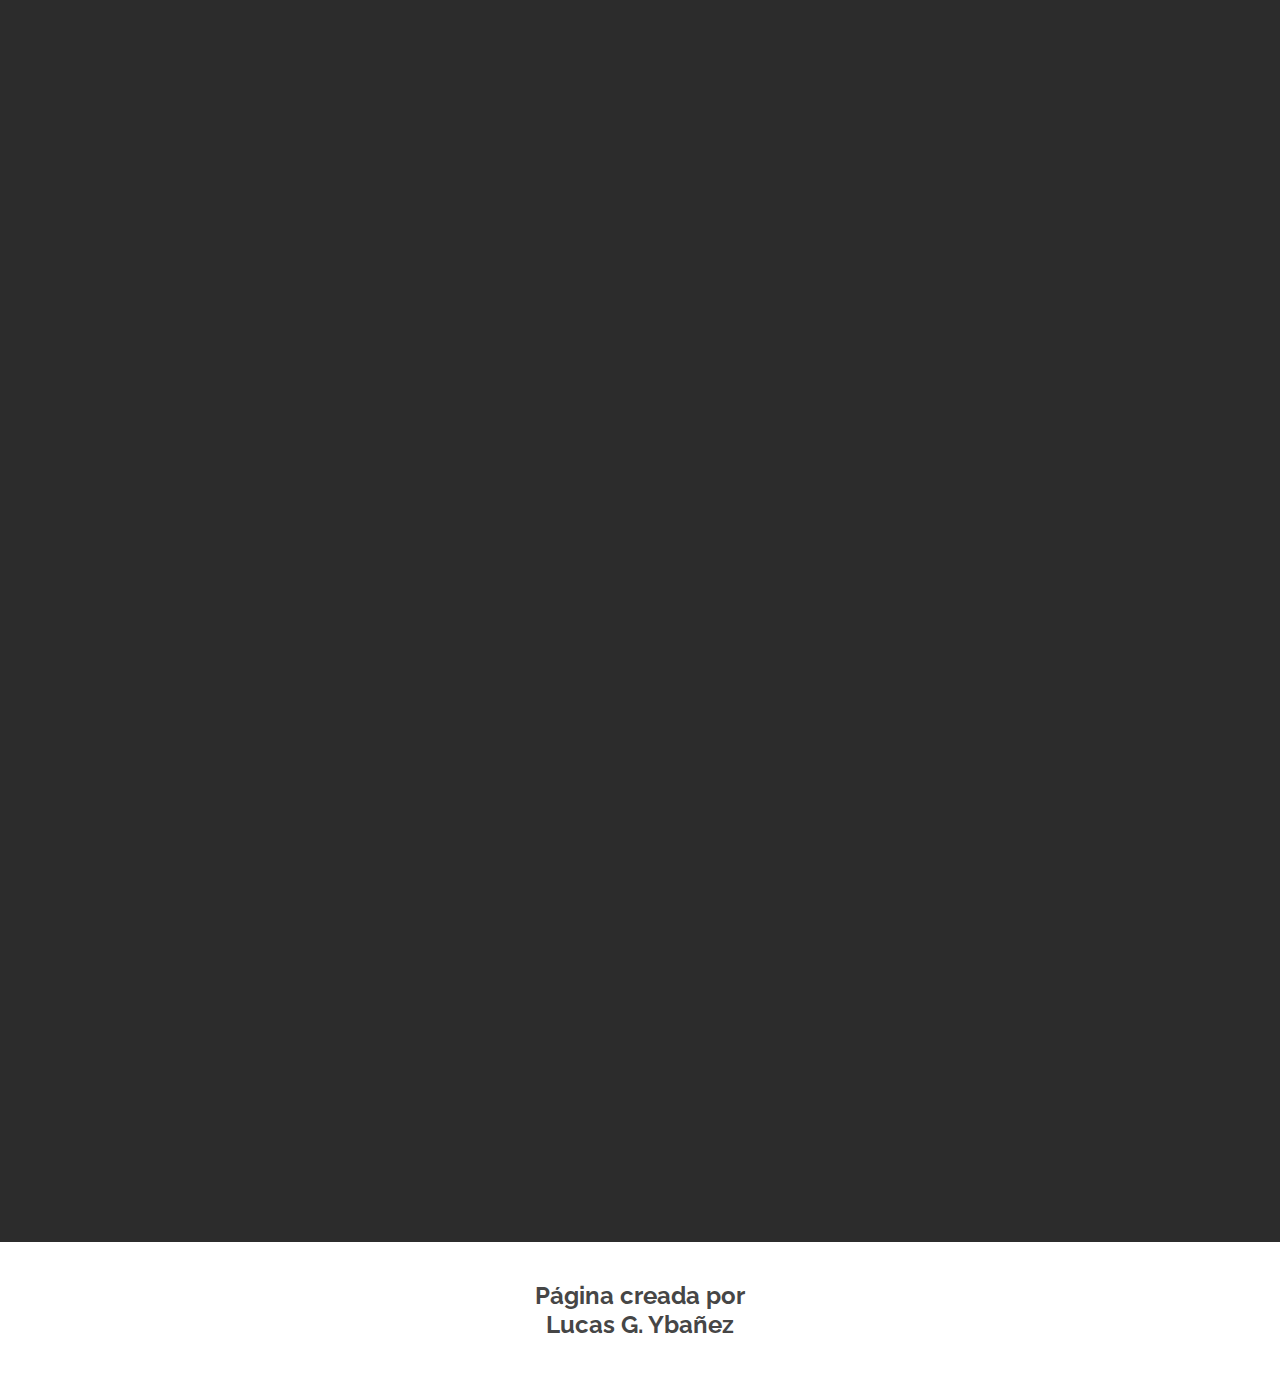
==== commit b603178f: "READY: Inicio destok vision" ====
--- a/index.html
+++ b/index.html
@@ -4,7 +4,7 @@
     <meta charset="UTF-8">
     <meta http-equiv="X-UA-Compatible" content="IE=edge">
     <meta name="viewport" content="width=device-width, initial-scale=1.0">
-    <title>Lucas Ybañez</title>
+    <title>Lucas G. Ybañez</title>
     
     <link href="https://unpkg.com/aos@2.3.1/dist/aos.css" rel="stylesheet">
 
@@ -28,7 +28,7 @@
             <div class="nave_caja2">
                 <a href="#sobre-mi" class="nave_caja2_a">SOBRE MÍ</a>
                 <a href="#skills" class="nave_caja2_a">SKILLS</a>
-                <a href="#hobbies" class="nave_caja2_a">HOBBIES</a>
+                <a href="#hobbies" class="nave_caja2_a">EXPERIENCIA</a>
                 <a href="#formacion" class="nave_caja2_a">FORMACIÓN</a>
                 <a href="#proyectos" class="nave_caja2_a">PROYECTOS</a>
                 <a href="#contacto" class="nave_caja2_a">CONTACTO</a>
@@ -36,6 +36,20 @@
         </div>
     </nav>
     <section>
+        <div class="prese_anim">
+            <div class="box">
+                <div></div>
+                <div></div>
+                <div></div>
+                <div></div>
+                <div></div>
+                <div></div>
+                <div></div>
+                <div></div>
+                <div></div>
+                <div></div>
+            </div>
+        </div>
         <div class="prese">
             <div class="prese_caja1" data-aos="fade-right">
                 <p class="prese_caja1_p1">Mi nombre es Lucas G. Ybañez y soy</p>
@@ -64,7 +78,6 @@
                 </div>
             </div>
             <img src="./img/fotoP.jpg" alt="" class="prese_caja2" data-aos="flip-left">
-            <img src="./img/saludo.png" alt="" class="prese_caja2_saludo"  data-aos="fade-up">
         </div>
     </section>
 
--- a/css/inicio.css
+++ b/css/inicio.css
@@ -1,5 +1,3 @@
-
-
 body{
     background: #2c2c2c;
     padding: 0;
@@ -8,8 +6,9 @@
     color: #ffffff;
 }
 .nave{
-    width: 80%;
-    margin: 1% auto;
+    width: 100%;
+    padding: 0 10%;
+    margin: 0auto;
     display: flex;
     align-items: center;
     font-size: 1.3rem;
@@ -18,6 +17,7 @@
 
 .nave_caja1{
    font-weight: bold;
+   margin: 0;
 }
 
 .nave_caja2{
@@ -54,12 +54,107 @@
 
 .prese{
     display: flex;
+    padding: 5% 0;
     width: 80%;
-    margin: 3% auto;
+    height: 70%;
+    margin: 0 auto;
     align-items: center;
     justify-content: space-between;
 }
-
+.prese_anim{
+    position: absolute;
+    width: 100%;
+    height: 72%;
+    overflow: hidden;
+    background: linear-gradient(30deg, rgba(0,0,0,1) 0%, rgba(44,44,44,1) 55%, rgba(88,88,88,1) 100%);
+}
+.box div:nth-child(odd){
+    position: absolute;
+    width: 60px;
+    height: 60px;
+    background-color: transparent;
+    border: 3px solid rgba(238, 202, 1, 0.6);
+}
+
+.box div:nth-child(even){
+    position: absolute;
+    width: 60px;
+    height: 60px;
+    background-color: transparent;
+    border-radius: 255px;
+    border: 4px solid rgba(238, 202, 1, 0.6);
+}
+
+.box div:nth-child(1){
+    top: 12%;
+    left: 42%;
+    animation: animate 10s linear infinite;
+}
+
+.box div:nth-child(2){
+    top: 70%;
+    left: 50%;
+    animation: animate 7s linear infinite;
+}
+
+.box div:nth-child(3){
+    top: 17%;
+    left: 6%;
+    animation: animate 9s linear infinite;
+}
+
+.box div:nth-child(4){
+    top: 20%;
+    left: 60%;
+    animation: animate 10s linear infinite;
+}
+
+.box div:nth-child(5){
+    top: 80%;
+    left: 2%;
+    animation: animate 6s linear infinite;
+}
+
+.box div:nth-child(6){
+    top: 80%;
+    left: 70%;
+    animation: animate 12s linear infinite;
+}
+
+.box div:nth-child(7){
+    top: 60%;
+    left: 80%;
+    animation: animate 15s linear infinite;
+}
+
+.box div:nth-child(8){
+    top: 32%;
+    left: 25%;
+    animation: animate 16s linear infinite;
+}
+
+.box div:nth-child(9){
+    top: 90%;
+    left: 25%;
+    animation: animate 9s linear infinite;
+}
+
+.box div:nth-child(10){
+    top: 20%;
+    left: 80%;
+    animation: animate 12s linear infinite;
+}
+
+@keyframes animate{
+    0%{
+        transform: scale(0) translateY(0) rotate(0);
+        opacity: 1;
+    }
+    100%{
+        transform: scale(1.3) translateY(-90px) rotate(360deg);
+        opacity: 0;
+    }
+}
 .prese_caja1{
     width: 60%;
 }
@@ -67,6 +162,7 @@
 .prese_caja2{
     width: 33%;
     border-radius: 100%;
+    box-shadow: rgba(0, 0, 0, 0.253) 10px 10px 10px;
 }
 
 .prese_caja2_saludo{
@@ -79,7 +175,7 @@
 
 .prese_caja1_p1{
     font-weight: 700;
-    font-size: 2.5rem;
+    font-size: 3rem;
     margin: 0;
 }
 
@@ -92,7 +188,7 @@
 }
 
 .prese_caja1_p2{
-    font-size: 1.1rem;
+    font-size: 1.5rem;
 }
 
 .prese_caja1_redes{
--- a/css/sobremi.css
+++ b/css/sobremi.css
@@ -1,6 +1,6 @@
 .sobre{
     padding: 3% 40% 3% 10%;
-    background-color: #000000;
+    background: #000000;
 }
 
 .sobre_p1{
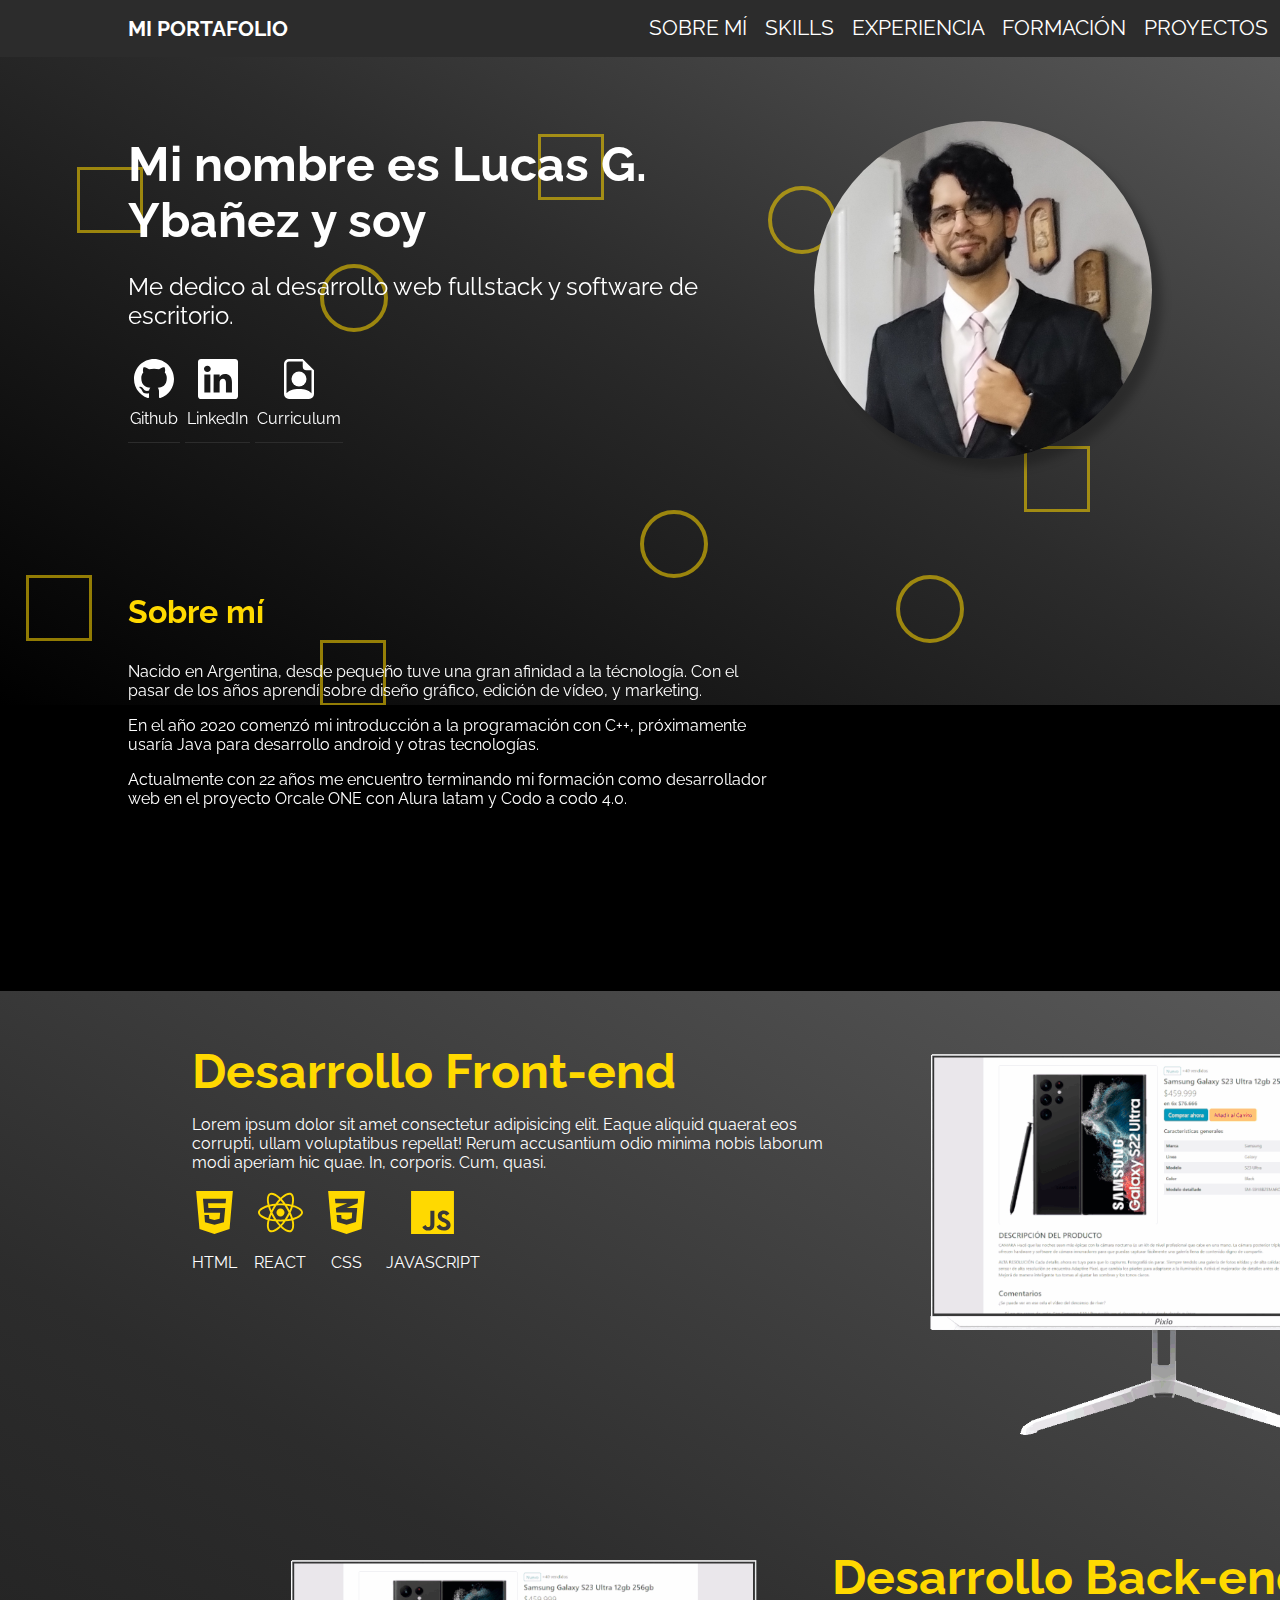
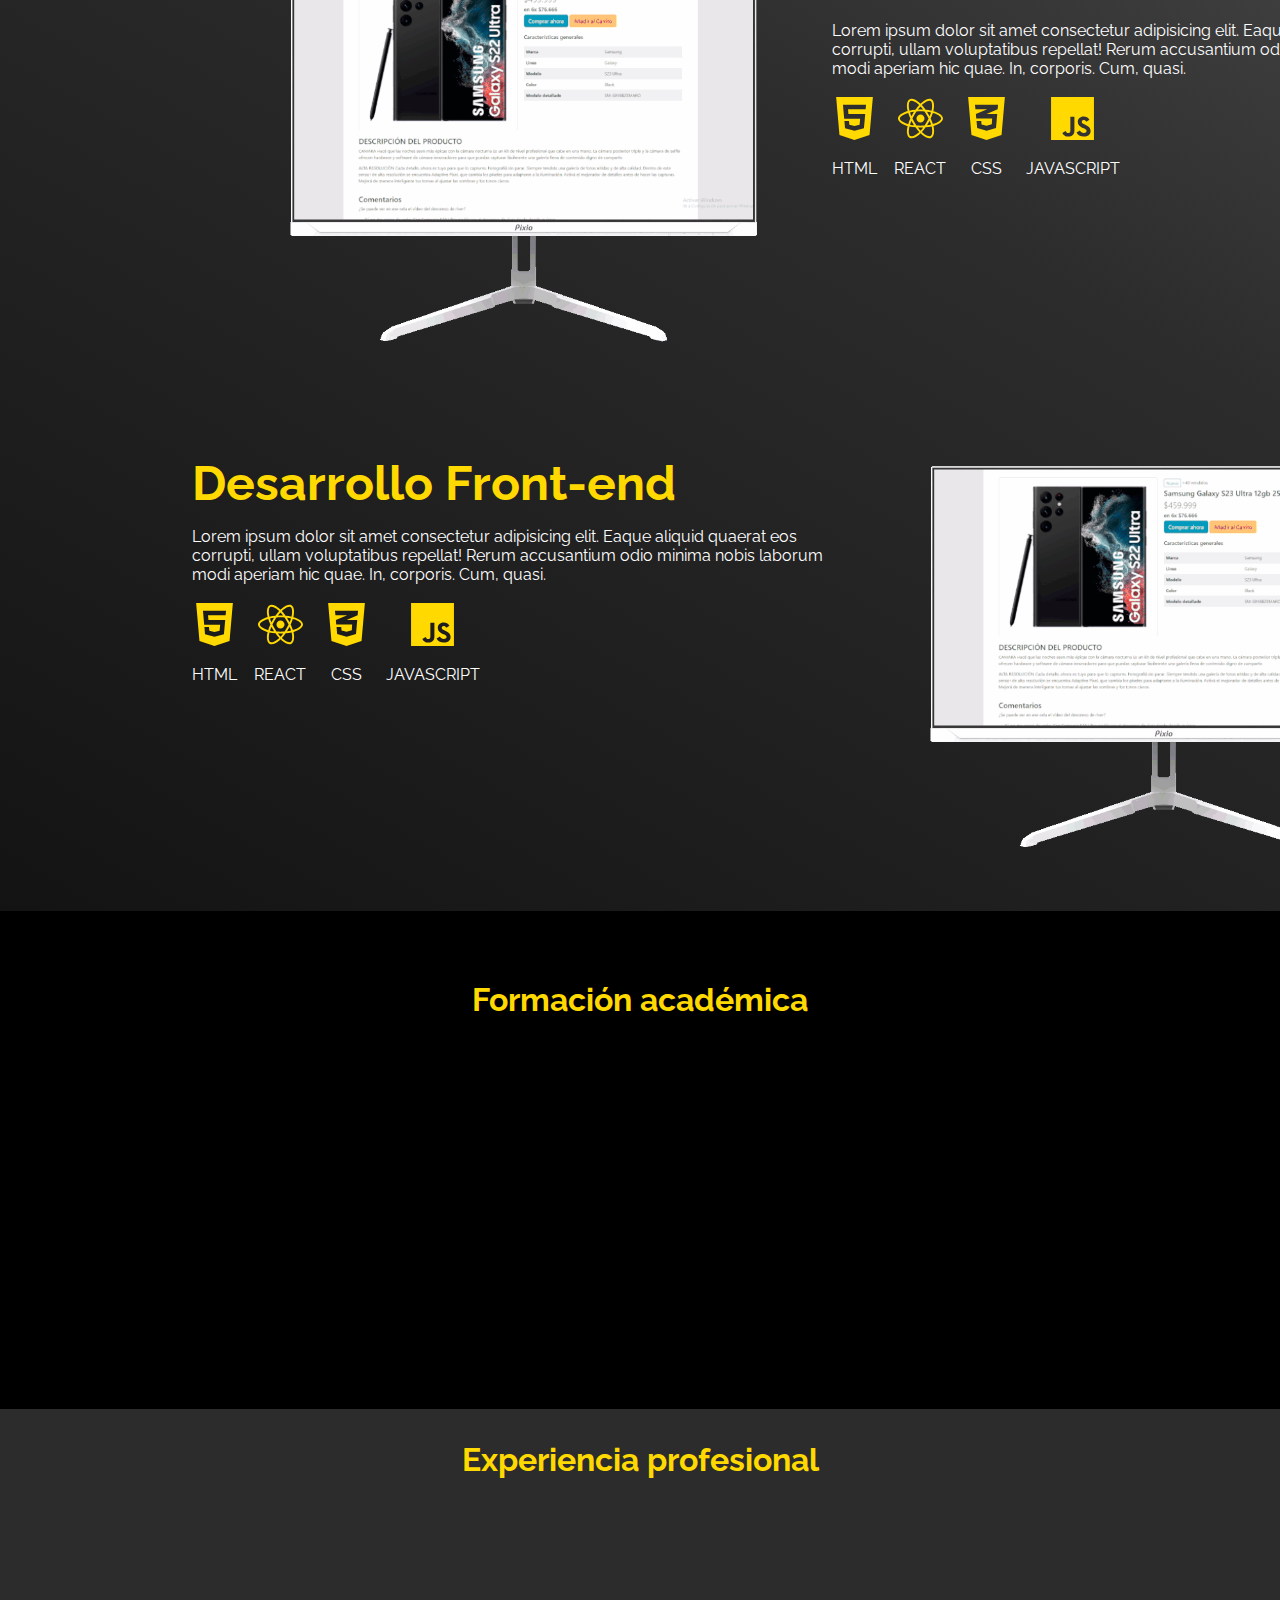
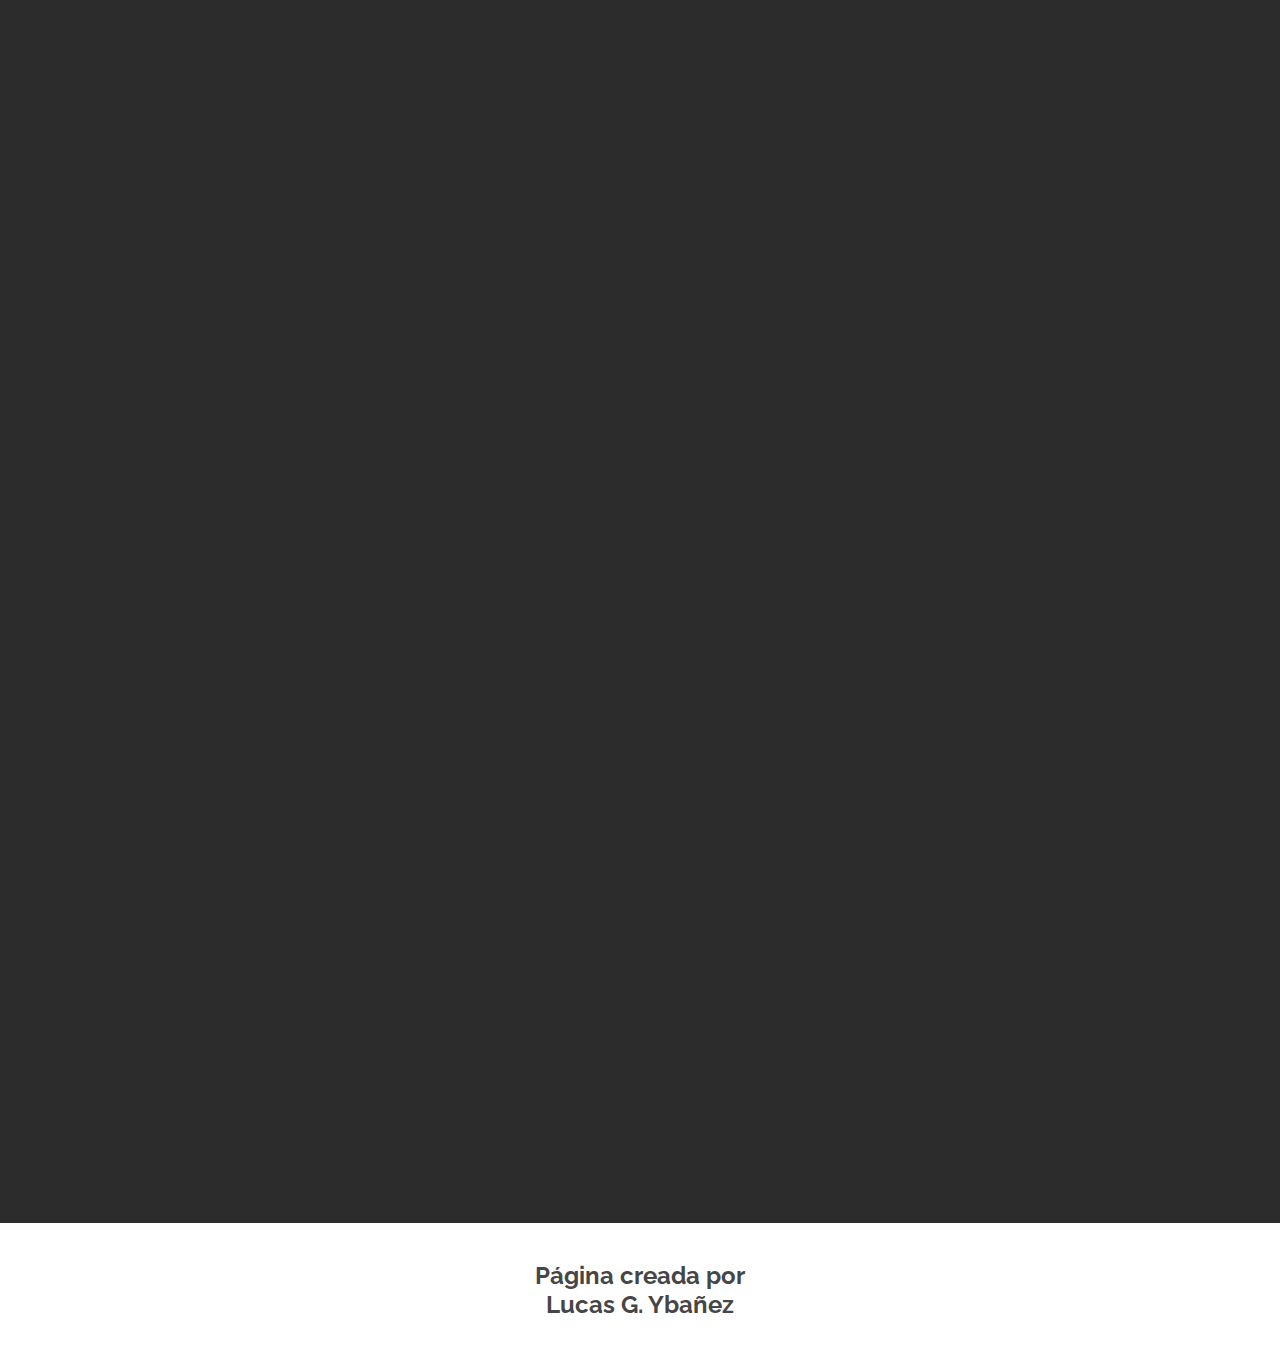
==== commit c81bb1c5: "nuevo diseño de skills" ====
--- a/index.html
+++ b/index.html
@@ -92,109 +92,92 @@
         </div>
     </section>
 
-    <section>
-        <div class="skills" id="skills">
-            <p class="skills_titulo">Skills</p>
-            <p>Programación</p>
-            <div class="skills_contenedor" data-aos="flip-down">
-                <div class="skills_caja">
-                    <img src="./img/iconoHtml.png" alt="">
-                    <p>HTML 5</p>
-                </div>
-                <div class="skills_caja">
-                    <img src="./img/iconoCss.png" alt="">
-                    <p>CSS 3</p>
-                </div>
-                <div class="skills_caja">
-                    <img src="./img/iconoJavascript.png" alt="">
-                    <p>Javascript</p>
-                </div>
-                <div class="skills_caja">
-                    <img src="./img/iconoPhp.png" alt="">
-                    <p>PHP</p>
-                </div>
-                <div class="skills_caja">
-                    <img src="./img/iconoJava.png" alt="">
-                    <p>Java</p>
-                </div>
-                <div class="skills_caja">
-                    <img src="./img/iconoC.png" alt="">
-                    <p>C#</p>
-                </div>
-            </div>
-
-            <p>Multimedia</p>
-            <div class="skills_contenedor" data-aos="flip-down">
-                <div class="skills_caja">
-                    <img src="./img/iconoPs.png" alt="">
-                    <p>Photoshop</p>
-                </div>
-                <div class="skills_caja">
-                    <img src="./img/iconoCorel.png" alt="">
-                    <p>Corel Draw</p>
-                </div>
-                <div class="skills_caja">
-                    <img src="./img/iconoSony.png" alt="">
-                    <p>Sony Vegas</p>
-                </div>
-                <div class="skills_caja">
-                    <img src="./img/iconoFilmora.png" alt="">
-                    <p>Filmora 9</p>
-                </div>
-            </div>
-        </div>
-
-        <div class="skills">
-            <p class="skills_titulo">Soft skills</p>
-            <div class="skills_contenedor" data-aos="flip-down">
-                <div class="skills_caja">
-                    <img src="./img/iconoLiderazgo.png" alt="">
-                    <p>Liderazgo</p>
-                </div>
-                <div class="skills_caja">
-                    <img src="./img/iconoCoordinar.png" alt="">
-                    <p>Coordinación</p>
-                </div>
-                <div class="skills_caja">
-                    <img src="./img/iconoPlaneac.png" alt="">
-                    <p>Planeación</p>
-                </div>
-                <div class="skills_caja">
-                    <img src="./img/iconoOratoria.png" alt="">
-                    <p>Oratoria</p>
-                </div>
-
-            </div>
-        </div>
-
-        <div class="skills" id="hobbies">
-            <p class="skills_titulo">Hobbies</p>
-            <div class="skills_contenedor" data-aos="flip-down">
-                <div class="skills_caja">
-                    <img src="./img/iconoGuitarra.png" alt="">
-                    <p>Tocar guitarra</p>
-                </div>
-                <div class="skills_caja">
-                    <img src="./img/iconoVideogames.png" alt="">
-                    <p>Jugar videojuegos</p>
-                </div>
-                <div class="skills_caja">
-                    <img src="./img/iconoSeries.png" alt="">
-                    <p>Ver series</p>
-                </div>
-                <div class="skills_caja">
-                    <img src="./img/iconoCamara.png" alt="">
-                    <p>Fotografía</p>
-                </div>
-                <div class="skills_caja">
-                    <img src="./img/iconoMusica.png" alt="">
-                    <p>Oír música</p>
-                </div>
-            </div>
-        </div>
-
-    
-        </div>
+    <section class="skills" id="skills">
+           <div class="hardSkills">
+                <div class="hardSkills_caja1">
+                    <p class="hardSkills_caja1_titulo">Desarrollo Front-end</p>
+                    <p>Lorem ipsum dolor sit amet consectetur adipisicing elit. Eaque aliquid quaerat eos corrupti, ullam voluptatibus repellat! Rerum accusantium odio minima nobis laborum modi aperiam hic quae. In, corporis. Cum, quasi.</p>
+                    <div class="hardSkills_caja1_iconos">
+                        <div>
+                            <svg class="hardSkills_caja1_icono" xmlns="http://www.w3.org/2000/svg" viewBox="0 0 384 512" width="50px"><path d="M0 32l34.9 395.8L191.5 480l157.6-52.2L384 32H0zm308.2 127.9H124.4l4.1 49.4h175.6l-13.6 148.4-97.9 27v.3h-1.1l-98.7-27.3-6-75.8h47.7L138 320l53.5 14.5 53.7-14.5 6-62.2H84.3L71.5 112.2h241.1l-4.4 47.7z"/></svg>
+                            <p>HTML</p>
+                        </div>
+                        <div>
+                            <svg class="hardSkills_caja1_icono" xmlns="http://www.w3.org/2000/svg" width="60px" viewBox="0 0 512 512"><path d="M418.2 177.2c-5.4-1.8-10.8-3.5-16.2-5.1 .9-3.7 1.7-7.4 2.5-11.1 12.3-59.6 4.2-107.5-23.1-123.3-26.3-15.1-69.2 .6-112.6 38.4-4.3 3.7-8.5 7.6-12.5 11.5-2.7-2.6-5.5-5.2-8.3-7.7-45.5-40.4-91.1-57.4-118.4-41.5-26.2 15.2-34 60.3-23 116.7 1.1 5.6 2.3 11.1 3.7 16.7-6.4 1.8-12.7 3.8-18.6 5.9C38.3 196.2 0 225.4 0 255.6c0 31.2 40.8 62.5 96.3 81.5 4.5 1.5 9 3 13.6 4.3-1.5 6-2.8 11.9-4 18-10.5 55.5-2.3 99.5 23.9 114.6 27 15.6 72.4-.4 116.6-39.1 3.5-3.1 7-6.3 10.5-9.7 4.4 4.3 9 8.4 13.6 12.4 42.8 36.8 85.1 51.7 111.2 36.6 27-15.6 35.8-62.9 24.4-120.5-.9-4.4-1.9-8.9-3-13.5 3.2-.9 6.3-1.9 9.4-2.9 57.7-19.1 99.5-50 99.5-81.7 0-30.3-39.4-59.7-93.8-78.4zM282.9 92.3c37.2-32.4 71.9-45.1 87.7-36 16.9 9.7 23.4 48.9 12.8 100.4-.7 3.4-1.4 6.7-2.3 10-22.2-5-44.7-8.6-67.3-10.6-13-18.6-27.2-36.4-42.6-53.1 3.9-3.7 7.7-7.2 11.7-10.7zM167.2 307.5c5.1 8.7 10.3 17.4 15.8 25.9-15.6-1.7-31.1-4.2-46.4-7.5 4.4-14.4 9.9-29.3 16.3-44.5 4.6 8.8 9.3 17.5 14.3 26.1zm-30.3-120.3c14.4-3.2 29.7-5.8 45.6-7.8-5.3 8.3-10.5 16.8-15.4 25.4-4.9 8.5-9.7 17.2-14.2 26-6.3-14.9-11.6-29.5-16-43.6zm27.4 68.9c6.6-13.8 13.8-27.3 21.4-40.6s15.8-26.2 24.4-38.9c15-1.1 30.3-1.7 45.9-1.7s31 .6 45.9 1.7c8.5 12.6 16.6 25.5 24.3 38.7s14.9 26.7 21.7 40.4c-6.7 13.8-13.9 27.4-21.6 40.8-7.6 13.3-15.7 26.2-24.2 39-14.9 1.1-30.4 1.6-46.1 1.6s-30.9-.5-45.6-1.4c-8.7-12.7-16.9-25.7-24.6-39s-14.8-26.8-21.5-40.6zm180.6 51.2c5.1-8.8 9.9-17.7 14.6-26.7 6.4 14.5 12 29.2 16.9 44.3-15.5 3.5-31.2 6.2-47 8 5.4-8.4 10.5-17 15.5-25.6zm14.4-76.5c-4.7-8.8-9.5-17.6-14.5-26.2-4.9-8.5-10-16.9-15.3-25.2 16.1 2 31.5 4.7 45.9 8-4.6 14.8-10 29.2-16.1 43.4zM256.2 118.3c10.5 11.4 20.4 23.4 29.6 35.8-19.8-.9-39.7-.9-59.5 0 9.8-12.9 19.9-24.9 29.9-35.8zM140.2 57c16.8-9.8 54.1 4.2 93.4 39 2.5 2.2 5 4.6 7.6 7-15.5 16.7-29.8 34.5-42.9 53.1-22.6 2-45 5.5-67.2 10.4-1.3-5.1-2.4-10.3-3.5-15.5-9.4-48.4-3.2-84.9 12.6-94zm-24.5 263.6c-4.2-1.2-8.3-2.5-12.4-3.9-21.3-6.7-45.5-17.3-63-31.2-10.1-7-16.9-17.8-18.8-29.9 0-18.3 31.6-41.7 77.2-57.6 5.7-2 11.5-3.8 17.3-5.5 6.8 21.7 15 43 24.5 63.6-9.6 20.9-17.9 42.5-24.8 64.5zm116.6 98c-16.5 15.1-35.6 27.1-56.4 35.3-11.1 5.3-23.9 5.8-35.3 1.3-15.9-9.2-22.5-44.5-13.5-92 1.1-5.6 2.3-11.2 3.7-16.7 22.4 4.8 45 8.1 67.9 9.8 13.2 18.7 27.7 36.6 43.2 53.4-3.2 3.1-6.4 6.1-9.6 8.9zm24.5-24.3c-10.2-11-20.4-23.2-30.3-36.3 9.6 .4 19.5 .6 29.5 .6 10.3 0 20.4-.2 30.4-.7-9.2 12.7-19.1 24.8-29.6 36.4zm130.7 30c-.9 12.2-6.9 23.6-16.5 31.3-15.9 9.2-49.8-2.8-86.4-34.2-4.2-3.6-8.4-7.5-12.7-11.5 15.3-16.9 29.4-34.8 42.2-53.6 22.9-1.9 45.7-5.4 68.2-10.5 1 4.1 1.9 8.2 2.7 12.2 4.9 21.6 5.7 44.1 2.5 66.3zm18.2-107.5c-2.8 .9-5.6 1.8-8.5 2.6-7-21.8-15.6-43.1-25.5-63.8 9.6-20.4 17.7-41.4 24.5-62.9 5.2 1.5 10.2 3.1 15 4.7 46.6 16 79.3 39.8 79.3 58 0 19.6-34.9 44.9-84.8 61.4zm-149.7-15c25.3 0 45.8-20.5 45.8-45.8s-20.5-45.8-45.8-45.8c-25.3 0-45.8 20.5-45.8 45.8s20.5 45.8 45.8 45.8z"/></svg>
+                            <p>REACT</p>
+                        </div>
+                        <div>
+                            <svg class="hardSkills_caja1_icono" xmlns="http://www.w3.org/2000/svg" viewBox="0 0 384 512" width="50px"><path d="M0 32l34.9 395.8L192 480l157.1-52.2L384 32H0zm313.1 80l-4.8 47.3L193 208.6l-.3 .1h111.5l-12.8 146.6-98.2 28.7-98.8-29.2-6.4-73.9h48.9l3.2 38.3 52.6 13.3 54.7-15.4 3.7-61.6-166.3-.5v-.1l-.2 .1-3.6-46.3L193.1 162l6.5-2.7H76.7L70.9 112h242.2z"/></svg>
+                            <p>CSS</p>
+                        </div>
+
+                        <div>
+                            <svg class="hardSkills_caja1_icono" xmlns="http://www.w3.org/2000/svg" viewBox="0 0 448 512" width="50px"><path d="M0 32v448h448V32H0zm243.8 349.4c0 43.6-25.6 63.5-62.9 63.5-33.7 0-53.2-17.4-63.2-38.5l34.3-20.7c6.6 11.7 12.6 21.6 27.1 21.6 13.8 0 22.6-5.4 22.6-26.5V237.7h42.1v143.7zm99.6 63.5c-39.1 0-64.4-18.6-76.7-43l34.3-19.8c9 14.7 20.8 25.6 41.5 25.6 17.4 0 28.6-8.7 28.6-20.8 0-14.4-11.4-19.5-30.7-28l-10.5-4.5c-30.4-12.9-50.5-29.2-50.5-63.5 0-31.6 24.1-55.6 61.6-55.6 26.8 0 46 9.3 59.8 33.7L368 290c-7.2-12.9-15-18-27.1-18-12.3 0-20.1 7.8-20.1 18 0 12.6 7.8 17.7 25.9 25.6l10.5 4.5c35.8 15.3 55.9 31 55.9 66.2 0 37.8-29.8 58.6-69.7 58.6z"/></svg>
+                            <p>JAVASCRIPT</p>
+                        </div>
+                    </div>
+                </div>
+                <div class="hardSkills_caja2">
+                    <img src="./img/frontDemo.png" alt="" class="hardSkills_caja2_monitor">
+                </div>
+           </div>
+           <div class="hardSkills">
+            <div class="hardSkills_caja2">
+                <img src="./img/frontDemo.png" alt="" class="hardSkills_caja2_monitor">
+            </div>
+            <div class="hardSkills_caja1">
+                <p class="hardSkills_caja1_titulo">Desarrollo Back-end</p>
+                <p>Lorem ipsum dolor sit amet consectetur adipisicing elit. Eaque aliquid quaerat eos corrupti, ullam voluptatibus repellat! Rerum accusantium odio minima nobis laborum modi aperiam hic quae. In, corporis. Cum, quasi.</p>
+                <div class="hardSkills_caja1_iconos">
+                    <div>
+                        <svg class="hardSkills_caja1_icono" xmlns="http://www.w3.org/2000/svg" viewBox="0 0 384 512" width="50px"><path d="M0 32l34.9 395.8L191.5 480l157.6-52.2L384 32H0zm308.2 127.9H124.4l4.1 49.4h175.6l-13.6 148.4-97.9 27v.3h-1.1l-98.7-27.3-6-75.8h47.7L138 320l53.5 14.5 53.7-14.5 6-62.2H84.3L71.5 112.2h241.1l-4.4 47.7z"/></svg>
+                        <p>HTML</p>
+                    </div>
+                    <div>
+                        <svg class="hardSkills_caja1_icono" xmlns="http://www.w3.org/2000/svg" width="60px" viewBox="0 0 512 512"><path d="M418.2 177.2c-5.4-1.8-10.8-3.5-16.2-5.1 .9-3.7 1.7-7.4 2.5-11.1 12.3-59.6 4.2-107.5-23.1-123.3-26.3-15.1-69.2 .6-112.6 38.4-4.3 3.7-8.5 7.6-12.5 11.5-2.7-2.6-5.5-5.2-8.3-7.7-45.5-40.4-91.1-57.4-118.4-41.5-26.2 15.2-34 60.3-23 116.7 1.1 5.6 2.3 11.1 3.7 16.7-6.4 1.8-12.7 3.8-18.6 5.9C38.3 196.2 0 225.4 0 255.6c0 31.2 40.8 62.5 96.3 81.5 4.5 1.5 9 3 13.6 4.3-1.5 6-2.8 11.9-4 18-10.5 55.5-2.3 99.5 23.9 114.6 27 15.6 72.4-.4 116.6-39.1 3.5-3.1 7-6.3 10.5-9.7 4.4 4.3 9 8.4 13.6 12.4 42.8 36.8 85.1 51.7 111.2 36.6 27-15.6 35.8-62.9 24.4-120.5-.9-4.4-1.9-8.9-3-13.5 3.2-.9 6.3-1.9 9.4-2.9 57.7-19.1 99.5-50 99.5-81.7 0-30.3-39.4-59.7-93.8-78.4zM282.9 92.3c37.2-32.4 71.9-45.1 87.7-36 16.9 9.7 23.4 48.9 12.8 100.4-.7 3.4-1.4 6.7-2.3 10-22.2-5-44.7-8.6-67.3-10.6-13-18.6-27.2-36.4-42.6-53.1 3.9-3.7 7.7-7.2 11.7-10.7zM167.2 307.5c5.1 8.7 10.3 17.4 15.8 25.9-15.6-1.7-31.1-4.2-46.4-7.5 4.4-14.4 9.9-29.3 16.3-44.5 4.6 8.8 9.3 17.5 14.3 26.1zm-30.3-120.3c14.4-3.2 29.7-5.8 45.6-7.8-5.3 8.3-10.5 16.8-15.4 25.4-4.9 8.5-9.7 17.2-14.2 26-6.3-14.9-11.6-29.5-16-43.6zm27.4 68.9c6.6-13.8 13.8-27.3 21.4-40.6s15.8-26.2 24.4-38.9c15-1.1 30.3-1.7 45.9-1.7s31 .6 45.9 1.7c8.5 12.6 16.6 25.5 24.3 38.7s14.9 26.7 21.7 40.4c-6.7 13.8-13.9 27.4-21.6 40.8-7.6 13.3-15.7 26.2-24.2 39-14.9 1.1-30.4 1.6-46.1 1.6s-30.9-.5-45.6-1.4c-8.7-12.7-16.9-25.7-24.6-39s-14.8-26.8-21.5-40.6zm180.6 51.2c5.1-8.8 9.9-17.7 14.6-26.7 6.4 14.5 12 29.2 16.9 44.3-15.5 3.5-31.2 6.2-47 8 5.4-8.4 10.5-17 15.5-25.6zm14.4-76.5c-4.7-8.8-9.5-17.6-14.5-26.2-4.9-8.5-10-16.9-15.3-25.2 16.1 2 31.5 4.7 45.9 8-4.6 14.8-10 29.2-16.1 43.4zM256.2 118.3c10.5 11.4 20.4 23.4 29.6 35.8-19.8-.9-39.7-.9-59.5 0 9.8-12.9 19.9-24.9 29.9-35.8zM140.2 57c16.8-9.8 54.1 4.2 93.4 39 2.5 2.2 5 4.6 7.6 7-15.5 16.7-29.8 34.5-42.9 53.1-22.6 2-45 5.5-67.2 10.4-1.3-5.1-2.4-10.3-3.5-15.5-9.4-48.4-3.2-84.9 12.6-94zm-24.5 263.6c-4.2-1.2-8.3-2.5-12.4-3.9-21.3-6.7-45.5-17.3-63-31.2-10.1-7-16.9-17.8-18.8-29.9 0-18.3 31.6-41.7 77.2-57.6 5.7-2 11.5-3.8 17.3-5.5 6.8 21.7 15 43 24.5 63.6-9.6 20.9-17.9 42.5-24.8 64.5zm116.6 98c-16.5 15.1-35.6 27.1-56.4 35.3-11.1 5.3-23.9 5.8-35.3 1.3-15.9-9.2-22.5-44.5-13.5-92 1.1-5.6 2.3-11.2 3.7-16.7 22.4 4.8 45 8.1 67.9 9.8 13.2 18.7 27.7 36.6 43.2 53.4-3.2 3.1-6.4 6.1-9.6 8.9zm24.5-24.3c-10.2-11-20.4-23.2-30.3-36.3 9.6 .4 19.5 .6 29.5 .6 10.3 0 20.4-.2 30.4-.7-9.2 12.7-19.1 24.8-29.6 36.4zm130.7 30c-.9 12.2-6.9 23.6-16.5 31.3-15.9 9.2-49.8-2.8-86.4-34.2-4.2-3.6-8.4-7.5-12.7-11.5 15.3-16.9 29.4-34.8 42.2-53.6 22.9-1.9 45.7-5.4 68.2-10.5 1 4.1 1.9 8.2 2.7 12.2 4.9 21.6 5.7 44.1 2.5 66.3zm18.2-107.5c-2.8 .9-5.6 1.8-8.5 2.6-7-21.8-15.6-43.1-25.5-63.8 9.6-20.4 17.7-41.4 24.5-62.9 5.2 1.5 10.2 3.1 15 4.7 46.6 16 79.3 39.8 79.3 58 0 19.6-34.9 44.9-84.8 61.4zm-149.7-15c25.3 0 45.8-20.5 45.8-45.8s-20.5-45.8-45.8-45.8c-25.3 0-45.8 20.5-45.8 45.8s20.5 45.8 45.8 45.8z"/></svg>
+                        <p>REACT</p>
+                    </div>
+                    <div>
+                        <svg class="hardSkills_caja1_icono" xmlns="http://www.w3.org/2000/svg" viewBox="0 0 384 512" width="50px"><path d="M0 32l34.9 395.8L192 480l157.1-52.2L384 32H0zm313.1 80l-4.8 47.3L193 208.6l-.3 .1h111.5l-12.8 146.6-98.2 28.7-98.8-29.2-6.4-73.9h48.9l3.2 38.3 52.6 13.3 54.7-15.4 3.7-61.6-166.3-.5v-.1l-.2 .1-3.6-46.3L193.1 162l6.5-2.7H76.7L70.9 112h242.2z"/></svg>
+                        <p>CSS</p>
+                    </div>
+
+                    <div>
+                        <svg class="hardSkills_caja1_icono" xmlns="http://www.w3.org/2000/svg" viewBox="0 0 448 512" width="50px"><path d="M0 32v448h448V32H0zm243.8 349.4c0 43.6-25.6 63.5-62.9 63.5-33.7 0-53.2-17.4-63.2-38.5l34.3-20.7c6.6 11.7 12.6 21.6 27.1 21.6 13.8 0 22.6-5.4 22.6-26.5V237.7h42.1v143.7zm99.6 63.5c-39.1 0-64.4-18.6-76.7-43l34.3-19.8c9 14.7 20.8 25.6 41.5 25.6 17.4 0 28.6-8.7 28.6-20.8 0-14.4-11.4-19.5-30.7-28l-10.5-4.5c-30.4-12.9-50.5-29.2-50.5-63.5 0-31.6 24.1-55.6 61.6-55.6 26.8 0 46 9.3 59.8 33.7L368 290c-7.2-12.9-15-18-27.1-18-12.3 0-20.1 7.8-20.1 18 0 12.6 7.8 17.7 25.9 25.6l10.5 4.5c35.8 15.3 55.9 31 55.9 66.2 0 37.8-29.8 58.6-69.7 58.6z"/></svg>
+                        <p>JAVASCRIPT</p>
+                    </div>
+                </div>
+            </div>
+
+       </div>
+       <div class="hardSkills">
+        <div class="hardSkills_caja1">
+            <p class="hardSkills_caja1_titulo">Desarrollo Front-end</p>
+            <p>Lorem ipsum dolor sit amet consectetur adipisicing elit. Eaque aliquid quaerat eos corrupti, ullam voluptatibus repellat! Rerum accusantium odio minima nobis laborum modi aperiam hic quae. In, corporis. Cum, quasi.</p>
+            <div class="hardSkills_caja1_iconos">
+                <div>
+                    <svg class="hardSkills_caja1_icono" xmlns="http://www.w3.org/2000/svg" viewBox="0 0 384 512" width="50px"><path d="M0 32l34.9 395.8L191.5 480l157.6-52.2L384 32H0zm308.2 127.9H124.4l4.1 49.4h175.6l-13.6 148.4-97.9 27v.3h-1.1l-98.7-27.3-6-75.8h47.7L138 320l53.5 14.5 53.7-14.5 6-62.2H84.3L71.5 112.2h241.1l-4.4 47.7z"/></svg>
+                    <p>HTML</p>
+                </div>
+                <div>
+                    <svg class="hardSkills_caja1_icono" xmlns="http://www.w3.org/2000/svg" width="60px" viewBox="0 0 512 512"><path d="M418.2 177.2c-5.4-1.8-10.8-3.5-16.2-5.1 .9-3.7 1.7-7.4 2.5-11.1 12.3-59.6 4.2-107.5-23.1-123.3-26.3-15.1-69.2 .6-112.6 38.4-4.3 3.7-8.5 7.6-12.5 11.5-2.7-2.6-5.5-5.2-8.3-7.7-45.5-40.4-91.1-57.4-118.4-41.5-26.2 15.2-34 60.3-23 116.7 1.1 5.6 2.3 11.1 3.7 16.7-6.4 1.8-12.7 3.8-18.6 5.9C38.3 196.2 0 225.4 0 255.6c0 31.2 40.8 62.5 96.3 81.5 4.5 1.5 9 3 13.6 4.3-1.5 6-2.8 11.9-4 18-10.5 55.5-2.3 99.5 23.9 114.6 27 15.6 72.4-.4 116.6-39.1 3.5-3.1 7-6.3 10.5-9.7 4.4 4.3 9 8.4 13.6 12.4 42.8 36.8 85.1 51.7 111.2 36.6 27-15.6 35.8-62.9 24.4-120.5-.9-4.4-1.9-8.9-3-13.5 3.2-.9 6.3-1.9 9.4-2.9 57.7-19.1 99.5-50 99.5-81.7 0-30.3-39.4-59.7-93.8-78.4zM282.9 92.3c37.2-32.4 71.9-45.1 87.7-36 16.9 9.7 23.4 48.9 12.8 100.4-.7 3.4-1.4 6.7-2.3 10-22.2-5-44.7-8.6-67.3-10.6-13-18.6-27.2-36.4-42.6-53.1 3.9-3.7 7.7-7.2 11.7-10.7zM167.2 307.5c5.1 8.7 10.3 17.4 15.8 25.9-15.6-1.7-31.1-4.2-46.4-7.5 4.4-14.4 9.9-29.3 16.3-44.5 4.6 8.8 9.3 17.5 14.3 26.1zm-30.3-120.3c14.4-3.2 29.7-5.8 45.6-7.8-5.3 8.3-10.5 16.8-15.4 25.4-4.9 8.5-9.7 17.2-14.2 26-6.3-14.9-11.6-29.5-16-43.6zm27.4 68.9c6.6-13.8 13.8-27.3 21.4-40.6s15.8-26.2 24.4-38.9c15-1.1 30.3-1.7 45.9-1.7s31 .6 45.9 1.7c8.5 12.6 16.6 25.5 24.3 38.7s14.9 26.7 21.7 40.4c-6.7 13.8-13.9 27.4-21.6 40.8-7.6 13.3-15.7 26.2-24.2 39-14.9 1.1-30.4 1.6-46.1 1.6s-30.9-.5-45.6-1.4c-8.7-12.7-16.9-25.7-24.6-39s-14.8-26.8-21.5-40.6zm180.6 51.2c5.1-8.8 9.9-17.7 14.6-26.7 6.4 14.5 12 29.2 16.9 44.3-15.5 3.5-31.2 6.2-47 8 5.4-8.4 10.5-17 15.5-25.6zm14.4-76.5c-4.7-8.8-9.5-17.6-14.5-26.2-4.9-8.5-10-16.9-15.3-25.2 16.1 2 31.5 4.7 45.9 8-4.6 14.8-10 29.2-16.1 43.4zM256.2 118.3c10.5 11.4 20.4 23.4 29.6 35.8-19.8-.9-39.7-.9-59.5 0 9.8-12.9 19.9-24.9 29.9-35.8zM140.2 57c16.8-9.8 54.1 4.2 93.4 39 2.5 2.2 5 4.6 7.6 7-15.5 16.7-29.8 34.5-42.9 53.1-22.6 2-45 5.5-67.2 10.4-1.3-5.1-2.4-10.3-3.5-15.5-9.4-48.4-3.2-84.9 12.6-94zm-24.5 263.6c-4.2-1.2-8.3-2.5-12.4-3.9-21.3-6.7-45.5-17.3-63-31.2-10.1-7-16.9-17.8-18.8-29.9 0-18.3 31.6-41.7 77.2-57.6 5.7-2 11.5-3.8 17.3-5.5 6.8 21.7 15 43 24.5 63.6-9.6 20.9-17.9 42.5-24.8 64.5zm116.6 98c-16.5 15.1-35.6 27.1-56.4 35.3-11.1 5.3-23.9 5.8-35.3 1.3-15.9-9.2-22.5-44.5-13.5-92 1.1-5.6 2.3-11.2 3.7-16.7 22.4 4.8 45 8.1 67.9 9.8 13.2 18.7 27.7 36.6 43.2 53.4-3.2 3.1-6.4 6.1-9.6 8.9zm24.5-24.3c-10.2-11-20.4-23.2-30.3-36.3 9.6 .4 19.5 .6 29.5 .6 10.3 0 20.4-.2 30.4-.7-9.2 12.7-19.1 24.8-29.6 36.4zm130.7 30c-.9 12.2-6.9 23.6-16.5 31.3-15.9 9.2-49.8-2.8-86.4-34.2-4.2-3.6-8.4-7.5-12.7-11.5 15.3-16.9 29.4-34.8 42.2-53.6 22.9-1.9 45.7-5.4 68.2-10.5 1 4.1 1.9 8.2 2.7 12.2 4.9 21.6 5.7 44.1 2.5 66.3zm18.2-107.5c-2.8 .9-5.6 1.8-8.5 2.6-7-21.8-15.6-43.1-25.5-63.8 9.6-20.4 17.7-41.4 24.5-62.9 5.2 1.5 10.2 3.1 15 4.7 46.6 16 79.3 39.8 79.3 58 0 19.6-34.9 44.9-84.8 61.4zm-149.7-15c25.3 0 45.8-20.5 45.8-45.8s-20.5-45.8-45.8-45.8c-25.3 0-45.8 20.5-45.8 45.8s20.5 45.8 45.8 45.8z"/></svg>
+                    <p>REACT</p>
+                </div>
+                <div>
+                    <svg class="hardSkills_caja1_icono" xmlns="http://www.w3.org/2000/svg" viewBox="0 0 384 512" width="50px"><path d="M0 32l34.9 395.8L192 480l157.1-52.2L384 32H0zm313.1 80l-4.8 47.3L193 208.6l-.3 .1h111.5l-12.8 146.6-98.2 28.7-98.8-29.2-6.4-73.9h48.9l3.2 38.3 52.6 13.3 54.7-15.4 3.7-61.6-166.3-.5v-.1l-.2 .1-3.6-46.3L193.1 162l6.5-2.7H76.7L70.9 112h242.2z"/></svg>
+                    <p>CSS</p>
+                </div>
+
+                <div>
+                    <svg class="hardSkills_caja1_icono" xmlns="http://www.w3.org/2000/svg" viewBox="0 0 448 512" width="50px"><path d="M0 32v448h448V32H0zm243.8 349.4c0 43.6-25.6 63.5-62.9 63.5-33.7 0-53.2-17.4-63.2-38.5l34.3-20.7c6.6 11.7 12.6 21.6 27.1 21.6 13.8 0 22.6-5.4 22.6-26.5V237.7h42.1v143.7zm99.6 63.5c-39.1 0-64.4-18.6-76.7-43l34.3-19.8c9 14.7 20.8 25.6 41.5 25.6 17.4 0 28.6-8.7 28.6-20.8 0-14.4-11.4-19.5-30.7-28l-10.5-4.5c-30.4-12.9-50.5-29.2-50.5-63.5 0-31.6 24.1-55.6 61.6-55.6 26.8 0 46 9.3 59.8 33.7L368 290c-7.2-12.9-15-18-27.1-18-12.3 0-20.1 7.8-20.1 18 0 12.6 7.8 17.7 25.9 25.6l10.5 4.5c35.8 15.3 55.9 31 55.9 66.2 0 37.8-29.8 58.6-69.7 58.6z"/></svg>
+                    <p>JAVASCRIPT</p>
+                </div>
+            </div>
+        </div>
+        <div class="hardSkills_caja2">
+            <img src="./img/frontDemo.png" alt="" class="hardSkills_caja2_monitor">
+        </div>
+   </div>
     </section>
 
     <section id="formacion">
--- a/css/inicio.css
+++ b/css/inicio.css
@@ -31,12 +31,12 @@
     text-decoration: none;
     color: #ffffff;
     border-bottom: 1;
-    padding: 1%;
     border-bottom: 1px solid #2c2c2c;
-    padding: 2%;
+    padding: 2% 1%;
     display: flex;
     flex-direction: column;
     align-items: center;
+    
 }
 
 .nave_caja2_a p {
--- a/css/skills.css
+++ b/css/skills.css
@@ -1,12 +1,23 @@
 .skills{
-    width: 80%;
-    margin: 9% auto;
+    background: linear-gradient(30deg, rgb(19, 19, 19) 0%, rgba(44,44,44,1) 55%, rgba(88,88,88,1) 100%);
+    width: 100%;
 }
 
 .skills_titulo{
     font-size: 2rem;
     font-weight: 700;
     text-align: center;
+    color: rgb(255, 217, 0);
+}
+
+.skills_subtitulo{
+    font-size: 2rem;
+    font-weight: 700;
+    width: 300px;
+    text-align: center;
+    background-color: rgb(255, 217, 0);
+    color: black;
+    z-index: 1;
 }
 
 .skills_contenedor{
@@ -14,22 +25,84 @@
     margin: 0 auto;
 }
 
+.hardSkills{
+    width: 100%;
+    padding: 4% 15%;
+    display: flex;
+    flex-wrap: nowrap;
+    justify-content: center;
+
+}
+
+
+
+.hardSkills_caja1{
+    width: 50%;
+}
+
+.hardSkills_caja1_iconos {
+    width: 45%;
+    display: flex;
+    justify-content: space-between;
+}
+
+.hardSkills_caja1_iconos div {
+    display: flex;
+    height: 100px;
+    flex-direction: column;
+    align-items: center;
+}
+
+.hardSkills_caja1_titulo {
+    font-weight: 700;
+    font-size: 3rem;
+    margin: 0;
+    color: rgb(255, 217, 0);
+
+}
+
+.hardSkills_caja1_icono {
+    fill: rgb(255, 217, 0);
+    width: 45px;
+    height: 105px;
+}
+
+.hardSkills_caja2{
+    width: 50%;
+    display: flex;
+    flex-direction: column;
+    align-items: center;
+    justify-content: center;
+}
+
+.hardSkills_caja2_monitor {
+    width: 80%;
+    border-radius: 10px;
+    padding: 10px;
+    margin-left: 10px;
+    font-weight: 600;
+    display: flex;
+    flex-direction: column;
+    align-items: center;
+    justify-content: center;
+}
 .skills_caja{
     width: 150px;
     height: 170px;
-    background-color: white;
+    border-radius: 10px;
     padding: 10px;
     margin-left: 10px;
-
     font-weight: 600;
-
+    
     display: flex;
     flex-direction: column;
-    align-items: flex-start;
-    justify-content: end;
+    align-items: center;
+    justify-content: center;
 }
 
 .skills_caja p{
-    margin: 0;
-    margin-top: 5%;
+    margin: 10% 0;
+    text-align: center;
+    color: rgb(255, 217, 0);
+
 }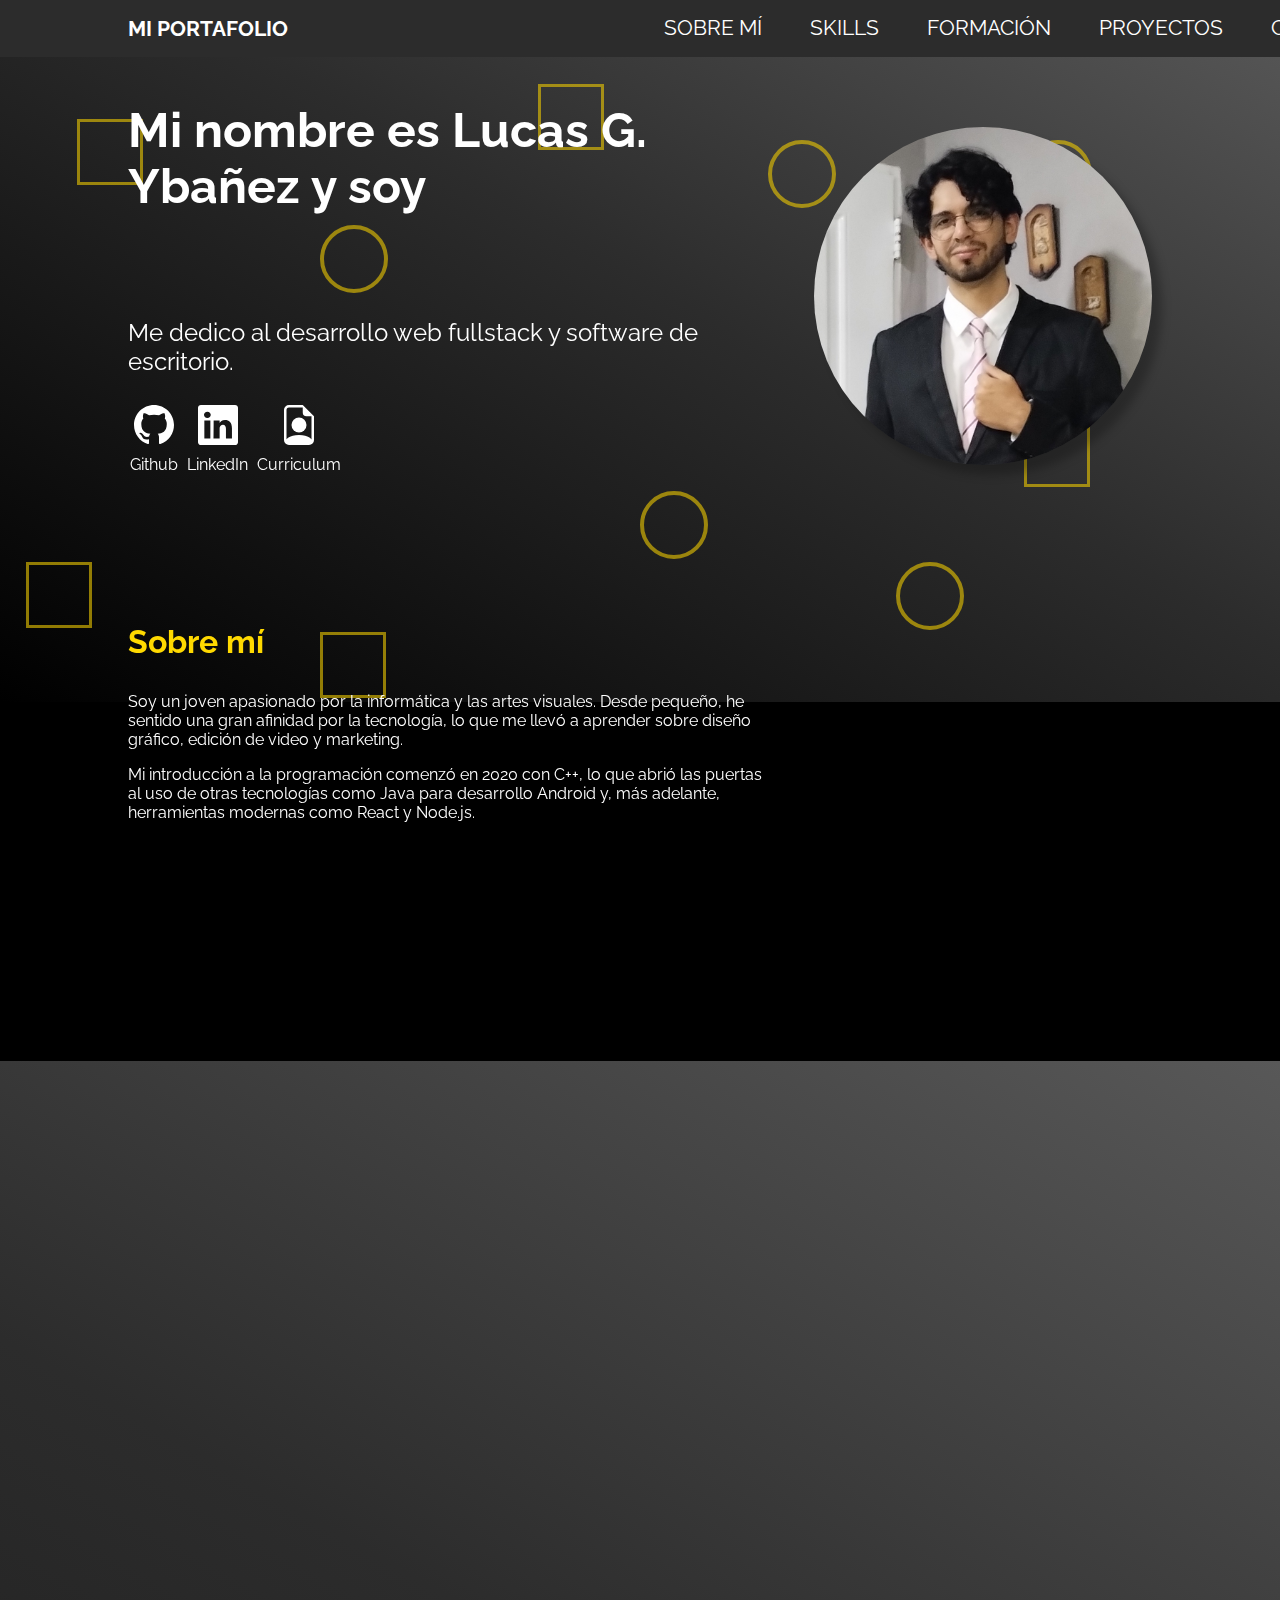
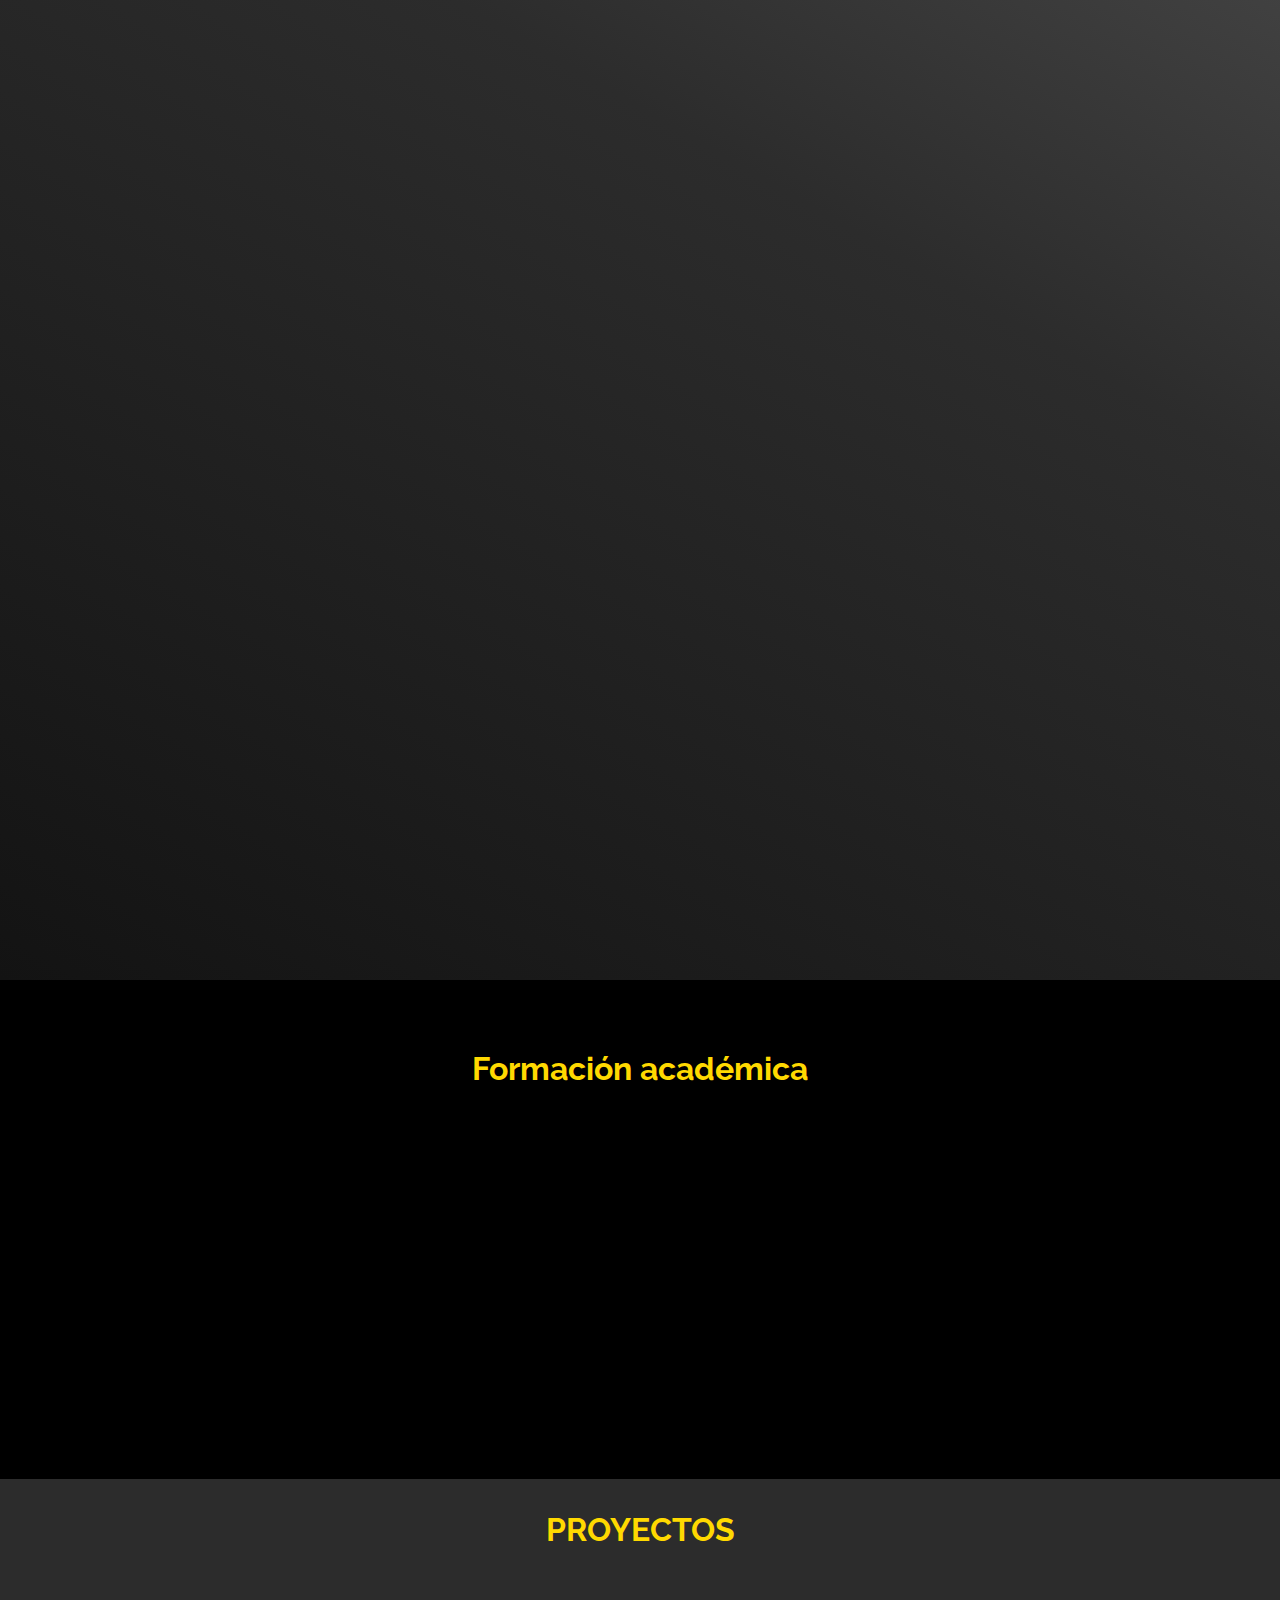
==== commit 1eac739a: "Datos actualizados y rediseño terminado" ====
--- a/index.html
+++ b/index.html
@@ -28,7 +28,6 @@
             <div class="nave_caja2">
                 <a href="#sobre-mi" class="nave_caja2_a">SOBRE MÍ</a>
                 <a href="#skills" class="nave_caja2_a">SKILLS</a>
-                <a href="#hobbies" class="nave_caja2_a">EXPERIENCIA</a>
                 <a href="#formacion" class="nave_caja2_a">FORMACIÓN</a>
                 <a href="#proyectos" class="nave_caja2_a">PROYECTOS</a>
                 <a href="#contacto" class="nave_caja2_a">CONTACTO</a>
@@ -51,9 +50,11 @@
             </div>
         </div>
         <div class="prese">
-            <div class="prese_caja1" data-aos="fade-right">
+            <div class="prese_caja1" data-aos="fade-right" data-aos-duration="1500">
                 <p class="prese_caja1_p1">Mi nombre es Lucas G. Ybañez y soy</p>
-                <span class="typed prese_caja1_p1_animacion"></span>
+                <div class="prese_caja1_p1_animacion">
+                    <span class="typed"></span>
+                </div>
                 <p class="prese_caja1_p2">Me dedico al desarrollo web fullstack y software de escritorio.</p>
                 <div class="prese_caja1_redes">
 
@@ -68,7 +69,7 @@
                           </svg>
                           <p>LinkedIn</p>
                     </a>
-                    <a href="" class="nave_caja2_a">
+                    <a href="cv_lucasybanez.pdf" download="cv_lucasybanez.pdf" class="nave_caja2_a">
                         <svg xmlns="http://www.w3.org/2000/svg" width="40" height="40" fill="currentColor" class="bi bi-file-earmark-person" viewBox="0 0 16 16">
                             <path d="M11 8a3 3 0 1 1-6 0 3 3 0 0 1 6 0"/>
                             <path d="M14 14V4.5L9.5 0H4a2 2 0 0 0-2 2v12a2 2 0 0 0 2 2h8a2 2 0 0 0 2-2M9.5 3A1.5 1.5 0 0 0 11 4.5h2v9.255S12 12 8 12s-5 1.755-5 1.755V2a1 1 0 0 1 1-1h5.5z"/>
@@ -77,36 +78,38 @@
                     </a>
                 </div>
             </div>
-            <img src="./img/fotoP.jpg" alt="" class="prese_caja2" data-aos="flip-left">
+            <img src="./img/fotoP.jpg" alt="" class="prese_caja2" data-aos="flip-left" data-aos-duration="1500">
         </div>
     </section>
 
     <section id="sobre-mi">
         <div class="sobre">
             <p class="sobre_p1" data-aos="fade-up">Sobre mí</p>
-            <p data-aos="fade-up">Nacido en Argentina, desde pequeño tuve una gran afinidad a la técnología. Con el pasar de los años aprendí sobre diseño gráfico, edición de vídeo, y marketing.</p>
-            <p data-aos="fade-up">En el año 2020 comenzó mi introducción a la programación con C++, próximamente usaría Java para desarrollo android y otras tecnologías.</p>
-            <p data-aos="fade-up">Actualmente con 22 años me encuentro terminando mi formación como desarrollador web en el proyecto Orcale ONE con Alura latam y Codo a codo 4.0.</p>
-            <p data-aos="fade-up">Este 2023 cursaré mi último año en la tecnicatura universitaria en programación de la UTN, y mi formación en Rolling Code, donde aprenderé nuevas tecnologías como React y NodeJS.</p>
-            <img src="./img/firma.png" alt="" data-aos="flip-left">
+            <p data-aos="fade-up">Soy un joven apasionado por la informática y las artes visuales. Desde pequeño, he sentido una gran afinidad por la tecnología, lo que me llevó a aprender sobre diseño gráfico, edición de video y marketing.</p>
+            <p data-aos="fade-up">Mi introducción a la programación comenzó en 2020 con C++, lo que abrió las puertas al uso de otras tecnologías como Java para desarrollo Android y, más adelante, herramientas modernas como React y Node.js.</p>
+            <p data-aos="fade-up">A mis 24 años, ya he concluido mi formación como Técnico Programador en la UTN y he obtenido mi certificación en RollingCode. Durante este tiempo, he adquirido habilidades técnicas en desarrollo Frontend, Backend, manejo de bases de datos SQL, control de versiones con GIT, y Programación Orientada a Objetos (POO).</p>
+            <p data-aos="fade-up">Mi experiencia incluye trabajar en equipos y liderar proyectos en diversas agrupaciones y emprendimientos IT. Me especializo en la coordinación de personas para alcanzar metas de manera eficaz, una habilidad que desarrollé durante mi tiempo como coordinador de ONG’s liderando equipos de voluntarios.</p>
+            
         </div>
     </section>
 
     <section class="skills" id="skills">
            <div class="hardSkills">
                 <div class="hardSkills_caja1">
-                    <p class="hardSkills_caja1_titulo">Desarrollo Front-end</p>
-                    <p>Lorem ipsum dolor sit amet consectetur adipisicing elit. Eaque aliquid quaerat eos corrupti, ullam voluptatibus repellat! Rerum accusantium odio minima nobis laborum modi aperiam hic quae. In, corporis. Cum, quasi.</p>
-                    <div class="hardSkills_caja1_iconos">
+                    <p class="hardSkills_caja1_titulo" data-aos="fade-up">Desarrollo Front-end</p>
+                    <p data-aos="fade-up">Tengo un sólido desempeño en el desarrollo Frontend, donde destaco por crear interfaces modernas, intuitivas y visualmente atractivas utilizando herramientas como HTML, CSS, JavaScript, React y Bootstrap. Mi enfoque está en garantizar una experiencia de usuario fluida y responsiva.</p>
+
+                    <p data-aos="fade-up">Herramientas:</p>
+                    <div class="hardSkills_caja1_iconos"  data-aos="flip-up" data-aos-duration="1500">
+                        <div>
+                            <svg class="hardSkills_caja1_icono" xmlns="http://www.w3.org/2000/svg" width="60px" viewBox="0 0 512 512"><path d="M418.2 177.2c-5.4-1.8-10.8-3.5-16.2-5.1 .9-3.7 1.7-7.4 2.5-11.1 12.3-59.6 4.2-107.5-23.1-123.3-26.3-15.1-69.2 .6-112.6 38.4-4.3 3.7-8.5 7.6-12.5 11.5-2.7-2.6-5.5-5.2-8.3-7.7-45.5-40.4-91.1-57.4-118.4-41.5-26.2 15.2-34 60.3-23 116.7 1.1 5.6 2.3 11.1 3.7 16.7-6.4 1.8-12.7 3.8-18.6 5.9C38.3 196.2 0 225.4 0 255.6c0 31.2 40.8 62.5 96.3 81.5 4.5 1.5 9 3 13.6 4.3-1.5 6-2.8 11.9-4 18-10.5 55.5-2.3 99.5 23.9 114.6 27 15.6 72.4-.4 116.6-39.1 3.5-3.1 7-6.3 10.5-9.7 4.4 4.3 9 8.4 13.6 12.4 42.8 36.8 85.1 51.7 111.2 36.6 27-15.6 35.8-62.9 24.4-120.5-.9-4.4-1.9-8.9-3-13.5 3.2-.9 6.3-1.9 9.4-2.9 57.7-19.1 99.5-50 99.5-81.7 0-30.3-39.4-59.7-93.8-78.4zM282.9 92.3c37.2-32.4 71.9-45.1 87.7-36 16.9 9.7 23.4 48.9 12.8 100.4-.7 3.4-1.4 6.7-2.3 10-22.2-5-44.7-8.6-67.3-10.6-13-18.6-27.2-36.4-42.6-53.1 3.9-3.7 7.7-7.2 11.7-10.7zM167.2 307.5c5.1 8.7 10.3 17.4 15.8 25.9-15.6-1.7-31.1-4.2-46.4-7.5 4.4-14.4 9.9-29.3 16.3-44.5 4.6 8.8 9.3 17.5 14.3 26.1zm-30.3-120.3c14.4-3.2 29.7-5.8 45.6-7.8-5.3 8.3-10.5 16.8-15.4 25.4-4.9 8.5-9.7 17.2-14.2 26-6.3-14.9-11.6-29.5-16-43.6zm27.4 68.9c6.6-13.8 13.8-27.3 21.4-40.6s15.8-26.2 24.4-38.9c15-1.1 30.3-1.7 45.9-1.7s31 .6 45.9 1.7c8.5 12.6 16.6 25.5 24.3 38.7s14.9 26.7 21.7 40.4c-6.7 13.8-13.9 27.4-21.6 40.8-7.6 13.3-15.7 26.2-24.2 39-14.9 1.1-30.4 1.6-46.1 1.6s-30.9-.5-45.6-1.4c-8.7-12.7-16.9-25.7-24.6-39s-14.8-26.8-21.5-40.6zm180.6 51.2c5.1-8.8 9.9-17.7 14.6-26.7 6.4 14.5 12 29.2 16.9 44.3-15.5 3.5-31.2 6.2-47 8 5.4-8.4 10.5-17 15.5-25.6zm14.4-76.5c-4.7-8.8-9.5-17.6-14.5-26.2-4.9-8.5-10-16.9-15.3-25.2 16.1 2 31.5 4.7 45.9 8-4.6 14.8-10 29.2-16.1 43.4zM256.2 118.3c10.5 11.4 20.4 23.4 29.6 35.8-19.8-.9-39.7-.9-59.5 0 9.8-12.9 19.9-24.9 29.9-35.8zM140.2 57c16.8-9.8 54.1 4.2 93.4 39 2.5 2.2 5 4.6 7.6 7-15.5 16.7-29.8 34.5-42.9 53.1-22.6 2-45 5.5-67.2 10.4-1.3-5.1-2.4-10.3-3.5-15.5-9.4-48.4-3.2-84.9 12.6-94zm-24.5 263.6c-4.2-1.2-8.3-2.5-12.4-3.9-21.3-6.7-45.5-17.3-63-31.2-10.1-7-16.9-17.8-18.8-29.9 0-18.3 31.6-41.7 77.2-57.6 5.7-2 11.5-3.8 17.3-5.5 6.8 21.7 15 43 24.5 63.6-9.6 20.9-17.9 42.5-24.8 64.5zm116.6 98c-16.5 15.1-35.6 27.1-56.4 35.3-11.1 5.3-23.9 5.8-35.3 1.3-15.9-9.2-22.5-44.5-13.5-92 1.1-5.6 2.3-11.2 3.7-16.7 22.4 4.8 45 8.1 67.9 9.8 13.2 18.7 27.7 36.6 43.2 53.4-3.2 3.1-6.4 6.1-9.6 8.9zm24.5-24.3c-10.2-11-20.4-23.2-30.3-36.3 9.6 .4 19.5 .6 29.5 .6 10.3 0 20.4-.2 30.4-.7-9.2 12.7-19.1 24.8-29.6 36.4zm130.7 30c-.9 12.2-6.9 23.6-16.5 31.3-15.9 9.2-49.8-2.8-86.4-34.2-4.2-3.6-8.4-7.5-12.7-11.5 15.3-16.9 29.4-34.8 42.2-53.6 22.9-1.9 45.7-5.4 68.2-10.5 1 4.1 1.9 8.2 2.7 12.2 4.9 21.6 5.7 44.1 2.5 66.3zm18.2-107.5c-2.8 .9-5.6 1.8-8.5 2.6-7-21.8-15.6-43.1-25.5-63.8 9.6-20.4 17.7-41.4 24.5-62.9 5.2 1.5 10.2 3.1 15 4.7 46.6 16 79.3 39.8 79.3 58 0 19.6-34.9 44.9-84.8 61.4zm-149.7-15c25.3 0 45.8-20.5 45.8-45.8s-20.5-45.8-45.8-45.8c-25.3 0-45.8 20.5-45.8 45.8s20.5 45.8 45.8 45.8z"/></svg>
+                            <p>REACT</p>
+                        </div>
                         <div>
                             <svg class="hardSkills_caja1_icono" xmlns="http://www.w3.org/2000/svg" viewBox="0 0 384 512" width="50px"><path d="M0 32l34.9 395.8L191.5 480l157.6-52.2L384 32H0zm308.2 127.9H124.4l4.1 49.4h175.6l-13.6 148.4-97.9 27v.3h-1.1l-98.7-27.3-6-75.8h47.7L138 320l53.5 14.5 53.7-14.5 6-62.2H84.3L71.5 112.2h241.1l-4.4 47.7z"/></svg>
                             <p>HTML</p>
                         </div>
                         <div>
-                            <svg class="hardSkills_caja1_icono" xmlns="http://www.w3.org/2000/svg" width="60px" viewBox="0 0 512 512"><path d="M418.2 177.2c-5.4-1.8-10.8-3.5-16.2-5.1 .9-3.7 1.7-7.4 2.5-11.1 12.3-59.6 4.2-107.5-23.1-123.3-26.3-15.1-69.2 .6-112.6 38.4-4.3 3.7-8.5 7.6-12.5 11.5-2.7-2.6-5.5-5.2-8.3-7.7-45.5-40.4-91.1-57.4-118.4-41.5-26.2 15.2-34 60.3-23 116.7 1.1 5.6 2.3 11.1 3.7 16.7-6.4 1.8-12.7 3.8-18.6 5.9C38.3 196.2 0 225.4 0 255.6c0 31.2 40.8 62.5 96.3 81.5 4.5 1.5 9 3 13.6 4.3-1.5 6-2.8 11.9-4 18-10.5 55.5-2.3 99.5 23.9 114.6 27 15.6 72.4-.4 116.6-39.1 3.5-3.1 7-6.3 10.5-9.7 4.4 4.3 9 8.4 13.6 12.4 42.8 36.8 85.1 51.7 111.2 36.6 27-15.6 35.8-62.9 24.4-120.5-.9-4.4-1.9-8.9-3-13.5 3.2-.9 6.3-1.9 9.4-2.9 57.7-19.1 99.5-50 99.5-81.7 0-30.3-39.4-59.7-93.8-78.4zM282.9 92.3c37.2-32.4 71.9-45.1 87.7-36 16.9 9.7 23.4 48.9 12.8 100.4-.7 3.4-1.4 6.7-2.3 10-22.2-5-44.7-8.6-67.3-10.6-13-18.6-27.2-36.4-42.6-53.1 3.9-3.7 7.7-7.2 11.7-10.7zM167.2 307.5c5.1 8.7 10.3 17.4 15.8 25.9-15.6-1.7-31.1-4.2-46.4-7.5 4.4-14.4 9.9-29.3 16.3-44.5 4.6 8.8 9.3 17.5 14.3 26.1zm-30.3-120.3c14.4-3.2 29.7-5.8 45.6-7.8-5.3 8.3-10.5 16.8-15.4 25.4-4.9 8.5-9.7 17.2-14.2 26-6.3-14.9-11.6-29.5-16-43.6zm27.4 68.9c6.6-13.8 13.8-27.3 21.4-40.6s15.8-26.2 24.4-38.9c15-1.1 30.3-1.7 45.9-1.7s31 .6 45.9 1.7c8.5 12.6 16.6 25.5 24.3 38.7s14.9 26.7 21.7 40.4c-6.7 13.8-13.9 27.4-21.6 40.8-7.6 13.3-15.7 26.2-24.2 39-14.9 1.1-30.4 1.6-46.1 1.6s-30.9-.5-45.6-1.4c-8.7-12.7-16.9-25.7-24.6-39s-14.8-26.8-21.5-40.6zm180.6 51.2c5.1-8.8 9.9-17.7 14.6-26.7 6.4 14.5 12 29.2 16.9 44.3-15.5 3.5-31.2 6.2-47 8 5.4-8.4 10.5-17 15.5-25.6zm14.4-76.5c-4.7-8.8-9.5-17.6-14.5-26.2-4.9-8.5-10-16.9-15.3-25.2 16.1 2 31.5 4.7 45.9 8-4.6 14.8-10 29.2-16.1 43.4zM256.2 118.3c10.5 11.4 20.4 23.4 29.6 35.8-19.8-.9-39.7-.9-59.5 0 9.8-12.9 19.9-24.9 29.9-35.8zM140.2 57c16.8-9.8 54.1 4.2 93.4 39 2.5 2.2 5 4.6 7.6 7-15.5 16.7-29.8 34.5-42.9 53.1-22.6 2-45 5.5-67.2 10.4-1.3-5.1-2.4-10.3-3.5-15.5-9.4-48.4-3.2-84.9 12.6-94zm-24.5 263.6c-4.2-1.2-8.3-2.5-12.4-3.9-21.3-6.7-45.5-17.3-63-31.2-10.1-7-16.9-17.8-18.8-29.9 0-18.3 31.6-41.7 77.2-57.6 5.7-2 11.5-3.8 17.3-5.5 6.8 21.7 15 43 24.5 63.6-9.6 20.9-17.9 42.5-24.8 64.5zm116.6 98c-16.5 15.1-35.6 27.1-56.4 35.3-11.1 5.3-23.9 5.8-35.3 1.3-15.9-9.2-22.5-44.5-13.5-92 1.1-5.6 2.3-11.2 3.7-16.7 22.4 4.8 45 8.1 67.9 9.8 13.2 18.7 27.7 36.6 43.2 53.4-3.2 3.1-6.4 6.1-9.6 8.9zm24.5-24.3c-10.2-11-20.4-23.2-30.3-36.3 9.6 .4 19.5 .6 29.5 .6 10.3 0 20.4-.2 30.4-.7-9.2 12.7-19.1 24.8-29.6 36.4zm130.7 30c-.9 12.2-6.9 23.6-16.5 31.3-15.9 9.2-49.8-2.8-86.4-34.2-4.2-3.6-8.4-7.5-12.7-11.5 15.3-16.9 29.4-34.8 42.2-53.6 22.9-1.9 45.7-5.4 68.2-10.5 1 4.1 1.9 8.2 2.7 12.2 4.9 21.6 5.7 44.1 2.5 66.3zm18.2-107.5c-2.8 .9-5.6 1.8-8.5 2.6-7-21.8-15.6-43.1-25.5-63.8 9.6-20.4 17.7-41.4 24.5-62.9 5.2 1.5 10.2 3.1 15 4.7 46.6 16 79.3 39.8 79.3 58 0 19.6-34.9 44.9-84.8 61.4zm-149.7-15c25.3 0 45.8-20.5 45.8-45.8s-20.5-45.8-45.8-45.8c-25.3 0-45.8 20.5-45.8 45.8s20.5 45.8 45.8 45.8z"/></svg>
-                            <p>REACT</p>
-                        </div>
-                        <div>
                             <svg class="hardSkills_caja1_icono" xmlns="http://www.w3.org/2000/svg" viewBox="0 0 384 512" width="50px"><path d="M0 32l34.9 395.8L192 480l157.1-52.2L384 32H0zm313.1 80l-4.8 47.3L193 208.6l-.3 .1h111.5l-12.8 146.6-98.2 28.7-98.8-29.2-6.4-73.9h48.9l3.2 38.3 52.6 13.3 54.7-15.4 3.7-61.6-166.3-.5v-.1l-.2 .1-3.6-46.3L193.1 162l6.5-2.7H76.7L70.9 112h242.2z"/></svg>
                             <p>CSS</p>
                         </div>
@@ -118,64 +121,44 @@
                     </div>
                 </div>
                 <div class="hardSkills_caja2">
-                    <img src="./img/frontDemo.png" alt="" class="hardSkills_caja2_monitor">
+                    <img src="./img/frontDemo.png" alt="" class="hardSkills_caja2_monitor"  data-aos="flip-left">
                 </div>
            </div>
            <div class="hardSkills">
             <div class="hardSkills_caja2">
-                <img src="./img/frontDemo.png" alt="" class="hardSkills_caja2_monitor">
-            </div>
-            <div class="hardSkills_caja1">
+                <img src="./img/backDemo.png" alt="" class="hardSkills_caja2_monitor"  data-aos="flip-left">
+            </div>
+            <div class="hardSkills_caja1" data-aos="fade-up">
                 <p class="hardSkills_caja1_titulo">Desarrollo Back-end</p>
-                <p>Lorem ipsum dolor sit amet consectetur adipisicing elit. Eaque aliquid quaerat eos corrupti, ullam voluptatibus repellat! Rerum accusantium odio minima nobis laborum modi aperiam hic quae. In, corporis. Cum, quasi.</p>
-                <div class="hardSkills_caja1_iconos">
+                <p data-aos="fade-up">En Backend, poseo habilidades para construir aplicaciones robustas y escalables, utilizando tecnologías como Node.js y Express. Me especializo en la creación de API RESTful eficientes, implementando lógica de negocio sólida y gestionando la comunicación entre el cliente y el servidor.</p>
+                <p data-aos="fade-up">Herramientas:</p>
+                <div class="hardSkills_caja1_iconos" data-aos="flip-up" data-aos-duration="1500">
                     <div>
-                        <svg class="hardSkills_caja1_icono" xmlns="http://www.w3.org/2000/svg" viewBox="0 0 384 512" width="50px"><path d="M0 32l34.9 395.8L191.5 480l157.6-52.2L384 32H0zm308.2 127.9H124.4l4.1 49.4h175.6l-13.6 148.4-97.9 27v.3h-1.1l-98.7-27.3-6-75.8h47.7L138 320l53.5 14.5 53.7-14.5 6-62.2H84.3L71.5 112.2h241.1l-4.4 47.7z"/></svg>
-                        <p>HTML</p>
+                        <svg xmlns="http://www.w3.org/2000/svg" viewBox="0 0 448 512" class="hardSkills_caja1_icono" ><path d="M224 508c-6.7 0-13.5-1.8-19.4-5.2l-61.7-36.5c-9.2-5.2-4.7-7-1.7-8 12.3-4.3 14.8-5.2 27.9-12.7 1.4-.8 3.2-.5 4.6 .4l47.4 28.1c1.7 1 4.1 1 5.7 0l184.7-106.6c1.7-1 2.8-3 2.8-5V149.3c0-2.1-1.1-4-2.9-5.1L226.8 37.7c-1.7-1-4-1-5.7 0L36.6 144.3c-1.8 1-2.9 3-2.9 5.1v213.1c0 2 1.1 4 2.9 4.9l50.6 29.2c27.5 13.7 44.3-2.4 44.3-18.7V167.5c0-3 2.4-5.3 5.4-5.3h23.4c2.9 0 5.4 2.3 5.4 5.3V378c0 36.6-20 57.6-54.7 57.6-10.7 0-19.1 0-42.5-11.6l-48.4-27.9C8.1 389.2 .7 376.3 .7 362.4V149.3c0-13.8 7.4-26.8 19.4-33.7L204.6 9c11.7-6.6 27.2-6.6 38.8 0l184.7 106.7c12 6.9 19.4 19.8 19.4 33.7v213.1c0 13.8-7.4 26.7-19.4 33.7L243.4 502.8c-5.9 3.4-12.6 5.2-19.4 5.2zm149.1-210.1c0-39.9-27-50.5-83.7-58-57.4-7.6-63.2-11.5-63.2-24.9 0-11.1 4.9-25.9 47.4-25.9 37.9 0 51.9 8.2 57.7 33.8 .5 2.4 2.7 4.2 5.2 4.2h24c1.5 0 2.9-.6 3.9-1.7s1.5-2.6 1.4-4.1c-3.7-44.1-33-64.6-92.2-64.6-52.7 0-84.1 22.2-84.1 59.5 0 40.4 31.3 51.6 81.8 56.6 60.5 5.9 65.2 14.8 65.2 26.7 0 20.6-16.6 29.4-55.5 29.4-48.9 0-59.6-12.3-63.2-36.6-.4-2.6-2.6-4.5-5.3-4.5h-23.9c-3 0-5.3 2.4-5.3 5.3 0 31.1 16.9 68.2 97.8 68.2 58.4-.1 92-23.2 92-63.4z"/></svg>
+                        <p>NODEJS</p>
                     </div>
                     <div>
-                        <svg class="hardSkills_caja1_icono" xmlns="http://www.w3.org/2000/svg" width="60px" viewBox="0 0 512 512"><path d="M418.2 177.2c-5.4-1.8-10.8-3.5-16.2-5.1 .9-3.7 1.7-7.4 2.5-11.1 12.3-59.6 4.2-107.5-23.1-123.3-26.3-15.1-69.2 .6-112.6 38.4-4.3 3.7-8.5 7.6-12.5 11.5-2.7-2.6-5.5-5.2-8.3-7.7-45.5-40.4-91.1-57.4-118.4-41.5-26.2 15.2-34 60.3-23 116.7 1.1 5.6 2.3 11.1 3.7 16.7-6.4 1.8-12.7 3.8-18.6 5.9C38.3 196.2 0 225.4 0 255.6c0 31.2 40.8 62.5 96.3 81.5 4.5 1.5 9 3 13.6 4.3-1.5 6-2.8 11.9-4 18-10.5 55.5-2.3 99.5 23.9 114.6 27 15.6 72.4-.4 116.6-39.1 3.5-3.1 7-6.3 10.5-9.7 4.4 4.3 9 8.4 13.6 12.4 42.8 36.8 85.1 51.7 111.2 36.6 27-15.6 35.8-62.9 24.4-120.5-.9-4.4-1.9-8.9-3-13.5 3.2-.9 6.3-1.9 9.4-2.9 57.7-19.1 99.5-50 99.5-81.7 0-30.3-39.4-59.7-93.8-78.4zM282.9 92.3c37.2-32.4 71.9-45.1 87.7-36 16.9 9.7 23.4 48.9 12.8 100.4-.7 3.4-1.4 6.7-2.3 10-22.2-5-44.7-8.6-67.3-10.6-13-18.6-27.2-36.4-42.6-53.1 3.9-3.7 7.7-7.2 11.7-10.7zM167.2 307.5c5.1 8.7 10.3 17.4 15.8 25.9-15.6-1.7-31.1-4.2-46.4-7.5 4.4-14.4 9.9-29.3 16.3-44.5 4.6 8.8 9.3 17.5 14.3 26.1zm-30.3-120.3c14.4-3.2 29.7-5.8 45.6-7.8-5.3 8.3-10.5 16.8-15.4 25.4-4.9 8.5-9.7 17.2-14.2 26-6.3-14.9-11.6-29.5-16-43.6zm27.4 68.9c6.6-13.8 13.8-27.3 21.4-40.6s15.8-26.2 24.4-38.9c15-1.1 30.3-1.7 45.9-1.7s31 .6 45.9 1.7c8.5 12.6 16.6 25.5 24.3 38.7s14.9 26.7 21.7 40.4c-6.7 13.8-13.9 27.4-21.6 40.8-7.6 13.3-15.7 26.2-24.2 39-14.9 1.1-30.4 1.6-46.1 1.6s-30.9-.5-45.6-1.4c-8.7-12.7-16.9-25.7-24.6-39s-14.8-26.8-21.5-40.6zm180.6 51.2c5.1-8.8 9.9-17.7 14.6-26.7 6.4 14.5 12 29.2 16.9 44.3-15.5 3.5-31.2 6.2-47 8 5.4-8.4 10.5-17 15.5-25.6zm14.4-76.5c-4.7-8.8-9.5-17.6-14.5-26.2-4.9-8.5-10-16.9-15.3-25.2 16.1 2 31.5 4.7 45.9 8-4.6 14.8-10 29.2-16.1 43.4zM256.2 118.3c10.5 11.4 20.4 23.4 29.6 35.8-19.8-.9-39.7-.9-59.5 0 9.8-12.9 19.9-24.9 29.9-35.8zM140.2 57c16.8-9.8 54.1 4.2 93.4 39 2.5 2.2 5 4.6 7.6 7-15.5 16.7-29.8 34.5-42.9 53.1-22.6 2-45 5.5-67.2 10.4-1.3-5.1-2.4-10.3-3.5-15.5-9.4-48.4-3.2-84.9 12.6-94zm-24.5 263.6c-4.2-1.2-8.3-2.5-12.4-3.9-21.3-6.7-45.5-17.3-63-31.2-10.1-7-16.9-17.8-18.8-29.9 0-18.3 31.6-41.7 77.2-57.6 5.7-2 11.5-3.8 17.3-5.5 6.8 21.7 15 43 24.5 63.6-9.6 20.9-17.9 42.5-24.8 64.5zm116.6 98c-16.5 15.1-35.6 27.1-56.4 35.3-11.1 5.3-23.9 5.8-35.3 1.3-15.9-9.2-22.5-44.5-13.5-92 1.1-5.6 2.3-11.2 3.7-16.7 22.4 4.8 45 8.1 67.9 9.8 13.2 18.7 27.7 36.6 43.2 53.4-3.2 3.1-6.4 6.1-9.6 8.9zm24.5-24.3c-10.2-11-20.4-23.2-30.3-36.3 9.6 .4 19.5 .6 29.5 .6 10.3 0 20.4-.2 30.4-.7-9.2 12.7-19.1 24.8-29.6 36.4zm130.7 30c-.9 12.2-6.9 23.6-16.5 31.3-15.9 9.2-49.8-2.8-86.4-34.2-4.2-3.6-8.4-7.5-12.7-11.5 15.3-16.9 29.4-34.8 42.2-53.6 22.9-1.9 45.7-5.4 68.2-10.5 1 4.1 1.9 8.2 2.7 12.2 4.9 21.6 5.7 44.1 2.5 66.3zm18.2-107.5c-2.8 .9-5.6 1.8-8.5 2.6-7-21.8-15.6-43.1-25.5-63.8 9.6-20.4 17.7-41.4 24.5-62.9 5.2 1.5 10.2 3.1 15 4.7 46.6 16 79.3 39.8 79.3 58 0 19.6-34.9 44.9-84.8 61.4zm-149.7-15c25.3 0 45.8-20.5 45.8-45.8s-20.5-45.8-45.8-45.8c-25.3 0-45.8 20.5-45.8 45.8s20.5 45.8 45.8 45.8z"/></svg>
-                        <p>REACT</p>
-                    </div>
-                    <div>
-                        <svg class="hardSkills_caja1_icono" xmlns="http://www.w3.org/2000/svg" viewBox="0 0 384 512" width="50px"><path d="M0 32l34.9 395.8L192 480l157.1-52.2L384 32H0zm313.1 80l-4.8 47.3L193 208.6l-.3 .1h111.5l-12.8 146.6-98.2 28.7-98.8-29.2-6.4-73.9h48.9l3.2 38.3 52.6 13.3 54.7-15.4 3.7-61.6-166.3-.5v-.1l-.2 .1-3.6-46.3L193.1 162l6.5-2.7H76.7L70.9 112h242.2z"/></svg>
-                        <p>CSS</p>
-                    </div>
-
-                    <div>
-                        <svg class="hardSkills_caja1_icono" xmlns="http://www.w3.org/2000/svg" viewBox="0 0 448 512" width="50px"><path d="M0 32v448h448V32H0zm243.8 349.4c0 43.6-25.6 63.5-62.9 63.5-33.7 0-53.2-17.4-63.2-38.5l34.3-20.7c6.6 11.7 12.6 21.6 27.1 21.6 13.8 0 22.6-5.4 22.6-26.5V237.7h42.1v143.7zm99.6 63.5c-39.1 0-64.4-18.6-76.7-43l34.3-19.8c9 14.7 20.8 25.6 41.5 25.6 17.4 0 28.6-8.7 28.6-20.8 0-14.4-11.4-19.5-30.7-28l-10.5-4.5c-30.4-12.9-50.5-29.2-50.5-63.5 0-31.6 24.1-55.6 61.6-55.6 26.8 0 46 9.3 59.8 33.7L368 290c-7.2-12.9-15-18-27.1-18-12.3 0-20.1 7.8-20.1 18 0 12.6 7.8 17.7 25.9 25.6l10.5 4.5c35.8 15.3 55.9 31 55.9 66.2 0 37.8-29.8 58.6-69.7 58.6z"/></svg>
-                        <p>JAVASCRIPT</p>
+                        <img src="./img/iconoExpress.png" class="hardSkills_caja1_icono"  alt="">
+                        <p>EXPRESS</p>
                     </div>
                 </div>
             </div>
 
        </div>
        <div class="hardSkills">
-        <div class="hardSkills_caja1">
-            <p class="hardSkills_caja1_titulo">Desarrollo Front-end</p>
-            <p>Lorem ipsum dolor sit amet consectetur adipisicing elit. Eaque aliquid quaerat eos corrupti, ullam voluptatibus repellat! Rerum accusantium odio minima nobis laborum modi aperiam hic quae. In, corporis. Cum, quasi.</p>
-            <div class="hardSkills_caja1_iconos">
+        <div class="hardSkills_caja1" data-aos="fade-up">
+            <p class="hardSkills_caja1_titulo">Bases de datos SQL</p>
+            <p data-aos="fade-up">En cuanto a bases de datos SQL, tengo experiencia trabajando con MySQL y PostgreSQL. Me desempeño bien en el diseño, modelado y gestión de bases de datos, optimizando consultas y garantizando la integridad de los datos. Esto incluye la implementación de relaciones complejas y el uso de herramientas como Sequelize para la interacción con bases de datos.</p>
+            <p data-aos="fade-up">Herramientas:</p>
+            <div class="hardSkills_caja1_iconos" data-aos="flip-up" data-aos-duration="1500">
                 <div>
-                    <svg class="hardSkills_caja1_icono" xmlns="http://www.w3.org/2000/svg" viewBox="0 0 384 512" width="50px"><path d="M0 32l34.9 395.8L191.5 480l157.6-52.2L384 32H0zm308.2 127.9H124.4l4.1 49.4h175.6l-13.6 148.4-97.9 27v.3h-1.1l-98.7-27.3-6-75.8h47.7L138 320l53.5 14.5 53.7-14.5 6-62.2H84.3L71.5 112.2h241.1l-4.4 47.7z"/></svg>
-                    <p>HTML</p>
-                </div>
-                <div>
-                    <svg class="hardSkills_caja1_icono" xmlns="http://www.w3.org/2000/svg" width="60px" viewBox="0 0 512 512"><path d="M418.2 177.2c-5.4-1.8-10.8-3.5-16.2-5.1 .9-3.7 1.7-7.4 2.5-11.1 12.3-59.6 4.2-107.5-23.1-123.3-26.3-15.1-69.2 .6-112.6 38.4-4.3 3.7-8.5 7.6-12.5 11.5-2.7-2.6-5.5-5.2-8.3-7.7-45.5-40.4-91.1-57.4-118.4-41.5-26.2 15.2-34 60.3-23 116.7 1.1 5.6 2.3 11.1 3.7 16.7-6.4 1.8-12.7 3.8-18.6 5.9C38.3 196.2 0 225.4 0 255.6c0 31.2 40.8 62.5 96.3 81.5 4.5 1.5 9 3 13.6 4.3-1.5 6-2.8 11.9-4 18-10.5 55.5-2.3 99.5 23.9 114.6 27 15.6 72.4-.4 116.6-39.1 3.5-3.1 7-6.3 10.5-9.7 4.4 4.3 9 8.4 13.6 12.4 42.8 36.8 85.1 51.7 111.2 36.6 27-15.6 35.8-62.9 24.4-120.5-.9-4.4-1.9-8.9-3-13.5 3.2-.9 6.3-1.9 9.4-2.9 57.7-19.1 99.5-50 99.5-81.7 0-30.3-39.4-59.7-93.8-78.4zM282.9 92.3c37.2-32.4 71.9-45.1 87.7-36 16.9 9.7 23.4 48.9 12.8 100.4-.7 3.4-1.4 6.7-2.3 10-22.2-5-44.7-8.6-67.3-10.6-13-18.6-27.2-36.4-42.6-53.1 3.9-3.7 7.7-7.2 11.7-10.7zM167.2 307.5c5.1 8.7 10.3 17.4 15.8 25.9-15.6-1.7-31.1-4.2-46.4-7.5 4.4-14.4 9.9-29.3 16.3-44.5 4.6 8.8 9.3 17.5 14.3 26.1zm-30.3-120.3c14.4-3.2 29.7-5.8 45.6-7.8-5.3 8.3-10.5 16.8-15.4 25.4-4.9 8.5-9.7 17.2-14.2 26-6.3-14.9-11.6-29.5-16-43.6zm27.4 68.9c6.6-13.8 13.8-27.3 21.4-40.6s15.8-26.2 24.4-38.9c15-1.1 30.3-1.7 45.9-1.7s31 .6 45.9 1.7c8.5 12.6 16.6 25.5 24.3 38.7s14.9 26.7 21.7 40.4c-6.7 13.8-13.9 27.4-21.6 40.8-7.6 13.3-15.7 26.2-24.2 39-14.9 1.1-30.4 1.6-46.1 1.6s-30.9-.5-45.6-1.4c-8.7-12.7-16.9-25.7-24.6-39s-14.8-26.8-21.5-40.6zm180.6 51.2c5.1-8.8 9.9-17.7 14.6-26.7 6.4 14.5 12 29.2 16.9 44.3-15.5 3.5-31.2 6.2-47 8 5.4-8.4 10.5-17 15.5-25.6zm14.4-76.5c-4.7-8.8-9.5-17.6-14.5-26.2-4.9-8.5-10-16.9-15.3-25.2 16.1 2 31.5 4.7 45.9 8-4.6 14.8-10 29.2-16.1 43.4zM256.2 118.3c10.5 11.4 20.4 23.4 29.6 35.8-19.8-.9-39.7-.9-59.5 0 9.8-12.9 19.9-24.9 29.9-35.8zM140.2 57c16.8-9.8 54.1 4.2 93.4 39 2.5 2.2 5 4.6 7.6 7-15.5 16.7-29.8 34.5-42.9 53.1-22.6 2-45 5.5-67.2 10.4-1.3-5.1-2.4-10.3-3.5-15.5-9.4-48.4-3.2-84.9 12.6-94zm-24.5 263.6c-4.2-1.2-8.3-2.5-12.4-3.9-21.3-6.7-45.5-17.3-63-31.2-10.1-7-16.9-17.8-18.8-29.9 0-18.3 31.6-41.7 77.2-57.6 5.7-2 11.5-3.8 17.3-5.5 6.8 21.7 15 43 24.5 63.6-9.6 20.9-17.9 42.5-24.8 64.5zm116.6 98c-16.5 15.1-35.6 27.1-56.4 35.3-11.1 5.3-23.9 5.8-35.3 1.3-15.9-9.2-22.5-44.5-13.5-92 1.1-5.6 2.3-11.2 3.7-16.7 22.4 4.8 45 8.1 67.9 9.8 13.2 18.7 27.7 36.6 43.2 53.4-3.2 3.1-6.4 6.1-9.6 8.9zm24.5-24.3c-10.2-11-20.4-23.2-30.3-36.3 9.6 .4 19.5 .6 29.5 .6 10.3 0 20.4-.2 30.4-.7-9.2 12.7-19.1 24.8-29.6 36.4zm130.7 30c-.9 12.2-6.9 23.6-16.5 31.3-15.9 9.2-49.8-2.8-86.4-34.2-4.2-3.6-8.4-7.5-12.7-11.5 15.3-16.9 29.4-34.8 42.2-53.6 22.9-1.9 45.7-5.4 68.2-10.5 1 4.1 1.9 8.2 2.7 12.2 4.9 21.6 5.7 44.1 2.5 66.3zm18.2-107.5c-2.8 .9-5.6 1.8-8.5 2.6-7-21.8-15.6-43.1-25.5-63.8 9.6-20.4 17.7-41.4 24.5-62.9 5.2 1.5 10.2 3.1 15 4.7 46.6 16 79.3 39.8 79.3 58 0 19.6-34.9 44.9-84.8 61.4zm-149.7-15c25.3 0 45.8-20.5 45.8-45.8s-20.5-45.8-45.8-45.8c-25.3 0-45.8 20.5-45.8 45.8s20.5 45.8 45.8 45.8z"/></svg>
-                    <p>REACT</p>
-                </div>
-                <div>
-                    <svg class="hardSkills_caja1_icono" xmlns="http://www.w3.org/2000/svg" viewBox="0 0 384 512" width="50px"><path d="M0 32l34.9 395.8L192 480l157.1-52.2L384 32H0zm313.1 80l-4.8 47.3L193 208.6l-.3 .1h111.5l-12.8 146.6-98.2 28.7-98.8-29.2-6.4-73.9h48.9l3.2 38.3 52.6 13.3 54.7-15.4 3.7-61.6-166.3-.5v-.1l-.2 .1-3.6-46.3L193.1 162l6.5-2.7H76.7L70.9 112h242.2z"/></svg>
-                    <p>CSS</p>
-                </div>
-
-                <div>
-                    <svg class="hardSkills_caja1_icono" xmlns="http://www.w3.org/2000/svg" viewBox="0 0 448 512" width="50px"><path d="M0 32v448h448V32H0zm243.8 349.4c0 43.6-25.6 63.5-62.9 63.5-33.7 0-53.2-17.4-63.2-38.5l34.3-20.7c6.6 11.7 12.6 21.6 27.1 21.6 13.8 0 22.6-5.4 22.6-26.5V237.7h42.1v143.7zm99.6 63.5c-39.1 0-64.4-18.6-76.7-43l34.3-19.8c9 14.7 20.8 25.6 41.5 25.6 17.4 0 28.6-8.7 28.6-20.8 0-14.4-11.4-19.5-30.7-28l-10.5-4.5c-30.4-12.9-50.5-29.2-50.5-63.5 0-31.6 24.1-55.6 61.6-55.6 26.8 0 46 9.3 59.8 33.7L368 290c-7.2-12.9-15-18-27.1-18-12.3 0-20.1 7.8-20.1 18 0 12.6 7.8 17.7 25.9 25.6l10.5 4.5c35.8 15.3 55.9 31 55.9 66.2 0 37.8-29.8 58.6-69.7 58.6z"/></svg>
-                    <p>JAVASCRIPT</p>
+                    <svg class="hardSkills_caja1_icono" xmlns="http://www.w3.org/2000/svg" viewBox="0 0 448 512"><path d="M448 80l0 48c0 44.2-100.3 80-224 80S0 172.2 0 128L0 80C0 35.8 100.3 0 224 0S448 35.8 448 80zM393.2 214.7c20.8-7.4 39.9-16.9 54.8-28.6L448 288c0 44.2-100.3 80-224 80S0 332.2 0 288L0 186.1c14.9 11.8 34 21.2 54.8 28.6C99.7 230.7 159.5 240 224 240s124.3-9.3 169.2-25.3zM0 346.1c14.9 11.8 34 21.2 54.8 28.6C99.7 390.7 159.5 400 224 400s124.3-9.3 169.2-25.3c20.8-7.4 39.9-16.9 54.8-28.6l0 85.9c0 44.2-100.3 80-224 80S0 476.2 0 432l0-85.9z"/></svg>
+                    <p>MySQL</p>
                 </div>
             </div>
         </div>
         <div class="hardSkills_caja2">
-            <img src="./img/frontDemo.png" alt="" class="hardSkills_caja2_monitor">
+            <img src="./img/sqlMuestra.png" alt="" class="hardSkills_caja2_monitor" data-aos="flip-left">
         </div>
    </div>
     </section>
@@ -194,7 +177,7 @@
                 </div>
                 <div class="formac_contenedor_caja" data-aos="zoom-in">
                     <div class="formac_contenedor_caja_div">
-                        <img src="./img/rollinglogo.png" alt="" class="formac_contenedor_caja_div_img">
+                        <img src="./img/rollinglogo.png" alt="" id="rollingLogo" class="formac_contenedor_caja_div_img">
                     </div>
                     <p class="formac_contenedor_caja_tag">RollingCode School</p>
                     <p>Desarrollo web fullstack: NodeJS</p>
@@ -223,70 +206,95 @@
     <section id="proyectos">
 
         <div class="exp">
-            <p class="skills_titulo mt-5">Experiencia profesional</p>
-
-            
+            <p class="skills_titulo mt-5">PROYECTOS</p>
+
+            <div class="exp_contenedor">
+                <img src="./img/app1.PNG" alt="" class="exp_contenedor_caja1" data-aos='flip-left'>
+                <div class="exp_contenedor_caja2" data-aos='fade-up'>
+                    <p class="exp_contenedor_caja2_tag">TuCiudad: Monteros</p>
+                    <p class="exp_contenedor_caja2_etiqueta">PROYECTO FULLSTACK</p>
+                    <p>Desarrollé una aplicación móvil enfocada en comercios y
+                        gastronomía local, con más de 700 descargas registradas
+                        en Play Store. Utilicé React Native para el desarrollo y
+                        apliqué la metodología ágil SCRUM para la gestión
+                        eficiente de tareas y tiempos. Me encargué del proceso
+                        completo, incluyendo diseño, desarrollo, despliegue,
+                        mantenimiento y actualización continua de la aplicación.</p>
+                    <p>Herramientas: ReactNative, NodeJS, APIrest, PostgreSQL</p>
+                    <a class="exp_contenedor_caja2_button2" href="https://play.google.com/store/apps/details?id=com.tuciudad.tucuman&hl=es_AR">Ver demo</a>
+                </div>
+            </div>
+
+            <div class="exp_contenedor">
+                <img src="./img/web9.png" alt="" class="exp_contenedor_caja1" data-aos='flip-left'>
+                <div class="exp_contenedor_caja2" data-aos='fade-up'>
+                    <p class="exp_contenedor_caja2_tag">Gestor de inventario</p>
+                    <p class="exp_contenedor_caja2_etiqueta">PROYECTO FULLSTACK</p>
+                    <p>Proyecto final evaluativo de RollingCode School</p>
+                    <p>Creé un programa de gestión de inventario personalizado para un cliente con un negocio de autopartes, empleando React, Bootstrap, Node.js, API REST y MySQL. Este sistema permite gestionar productos, controlar el stock y automatizar tareas clave para la administración del negocio. Me encargué del diseño, desarrollo e implementación, asegurando una solución a medida que optimizó significativamente la operatividad del cliente.</p>
+                    <p>Herramientas: React, Bootstrap, NodeJS, APIrest, MySQL</p>
+                </div>
+            </div>
+
+            <div class="exp_contenedor">
+                <img src="./img/web8.jpeg" alt="" class="exp_contenedor_caja1" data-aos='flip-left'>
+                <div class="exp_contenedor_caja2" data-aos='fade-up'>
+                    <p class="exp_contenedor_caja2_tag">Rolling Gourmet</p>
+                    <p class="exp_contenedor_caja2_etiqueta">PROYECTO FULLSTACK</p>
+                    <p>Proyecto final evaluativo de RollingCode School</p>
+                    <p>Desarrollé un sistema fullstack como proyecto final de RollingCode School, utilizando React, Bootstrap, Node.js, API REST y MongoDB. La aplicación, diseñada para un restaurante, incluye funcionalidades como registro, inicio de sesión y un sistema completo de creación y gestión de reservas. Participé en todas las etapas del desarrollo, desde la planificación y diseño de la interfaz hasta la implementación del backend y la integración de las tecnologías utilizadas. Este proyecto destacó por su capacidad de proporcionar una experiencia de usuario fluida y eficiente..</p>
+                    <p>Herramientas: React, Bootstrap, NodeJS, APIrest, MongoDB</p>
+                    <a class="exp_contenedor_caja2_button2" href="https://play.google.com/store/apps/details?id=com.tuciudad.tucuman&hl=es_AR">Ver demo</a>
+                </div>
+            </div> 
+
+            <div class="exp_contenedor">
+                <img src="./img/web6.png" alt="" class="exp_contenedor_caja1" data-aos='flip-left'>
+                <div class="exp_contenedor_caja2" data-aos='fade-up'>
+                    <p class="exp_contenedor_caja2_tag">Página para candidata a Concejal</p>
+                    <p>Diseñé y desarrollé una página web personalizada para una candidata a concejal, enfocada en destacar su perfil profesional, trayectoria y propuestas de campaña. La página incluye una sección detallada de su currículum, resaltando su experiencia y logros, además de un espacio interactivo para presentar sus iniciativas y compromisos con la comunidad.
+
+                        El diseño se centró en transmitir profesionalismo y cercanía, con una interfaz moderna y atractiva que asegura una navegación intuitiva para los visitantes. Este proyecto permitió a la candidata fortalecer su presencia en línea, conectando eficazmente con su audiencia y promoviendo sus ideas de manera clara y convincente.</p>
+                        <p>Herramientas: HTML, CSS Y Bootstrap</p>
+
+                </div>
+            </div>
+
             <div class="exp_contenedor">
                 <img src="./img/web7.PNG" alt="" class="exp_contenedor_caja1" data-aos='flip-left'>
                 <div class="exp_contenedor_caja2" data-aos='fade-up'>
-                    <p class="exp_contenedor_caja2_tag">Página de producto creado con HTML, CSS y Bootstrap</p>
-                    <p>Trabajo práctico grupal de Rolling Code </p>
+                    <p class="exp_contenedor_caja2_tag">Eccomerce: Vista de producto</p>
+                    <p>En un trabajo grupal realizado como parte de RollingCode School, utilicé metodología ágil SCRUM para organizar y gestionar eficientemente las tareas del equipo. Mi principal responsabilidad fue desarrollar la página de visualización de productos, diseñada para ofrecer una experiencia de usuario excepcional. Este componente incluye una presentación detallada de todas las propiedades del producto y una sección interactiva para comentarios.
+
+                        El diseño, que prioriza la estética profesional y moderna, fue cuidadosamente elaborado para garantizar una apariencia elegante y atractiva, destacando por su usabilidad y atención al detalle. Este proyecto no solo cumplió con los objetivos planteados, sino que también fue muy valorado por su diseño visual impactante y funcionalidad intuitiva. </p>
+                    <p>Herramientas: HTML, CSS Y Bootstrap</p>
                     <a class="exp_contenedor_caja2_button2" href="https://productoslucasybanez.netlify.app/">Ver demo</a>
-
-                </div>
-            </div>
-
-            <div class="exp_contenedor">
-                <img src="./img/web4.png" alt="" class="exp_contenedor_caja1" data-aos='flip-left'>
-                <div class="exp_contenedor_caja2" data-aos='fade-up'>
-                    <p class="exp_contenedor_caja2_tag">Ecommerce creado con HTML, CSS y JavaScript</p>
-                    <p>Challange Oracle (En desarrollo)</p>
-                </div>
-            </div>
-
-            <div class="exp_contenedor">
-                <img src="./img/web6.png" alt="" class="exp_contenedor_caja1" data-aos='flip-left'>
-                <div class="exp_contenedor_caja2" data-aos='fade-up'>
-                    <p class="exp_contenedor_caja2_tag">Perfil personal con HTML, CSS y JavaScript</p>
-                    <p>Pedido de un cliente</p>
-                </div>
-            </div>
-
-            <div class="exp_contenedor">
-                <img src="./img/web1.jpg" alt="" class="exp_contenedor_caja1" data-aos='flip-left'>
-                <div class="exp_contenedor_caja2" data-aos='fade-up'>
-                    <p class="exp_contenedor_caja2_tag">Página de conferencia creado con HTML, CSS y JavaScript</p>
-                    <p>Trabajo integrador Codo a Codo</p>
+                </div>
+            </div>
+
+            <div class="exp_contenedor">
+                <img src="./img/web1.jpg" alt="" class="exp_contenedor_caja1" data-aos='flip-left'>                <div class="exp_contenedor_caja2" data-aos='fade-up'>
+                    <p class="exp_contenedor_caja2_tag">Página de Conferencia</p>
+                    <p>Trabajo práctico integrador del programa Codo a Codo. Diseñé y desarrollé una página para promocionar una conferencia, destacando información relevante como los temas, horarios y oradores principales. El diseño combina profesionalismo y dinamismo, ofreciendo una navegación intuitiva y atractiva para los visitantes.</p>
+                    <p>Herramientas: HTML, CSS, JavaScript</p>
                     <a class="exp_contenedor_caja2_button1" href="https://github.com/Lucasybanez/cacpagciudad.github.io">Repositorio</a>
                     <a class="exp_contenedor_caja2_button2" href="https://lucasybanez.github.io/cacpagciudad.github.io/">Ver demo</a>
                 </div>
             </div>
 
             <div class="exp_contenedor">
-                <img src="./img/web5.jpg" alt="" class="exp_contenedor_caja1" data-aos='flip-left'>
-                <div class="exp_contenedor_caja2" data-aos='fade-up'>
-                    <p class="exp_contenedor_caja2_tag">Portafolio personal creado con HTML, CSS y PHP con base de datos SQL</p>
-                    <p>Trabajo integrador Codo a Codo</p>
-                    <a class="exp_contenedor_caja2_button1" href="https://github.com/Lucasybanez/trayectoEnCodoACodo/tree/main/crudfinal">Repositorio</a>
-                    <a class="exp_contenedor_caja2_button2" href="https://lucasgybanez.site/">Ver demo</a>
-                </div>
-            </div>
-
-            <div class="exp_contenedor">
-                <img src="./img/web2.png" alt="" class="exp_contenedor_caja1" data-aos='flip-left'>
-                <div class="exp_contenedor_caja2" data-aos='fade-up'>
-                    <p class="exp_contenedor_caja2_tag">Juego creado con HTML, CSS y JavaScript</p>
-                    <p>Challenge Oracle</p>
+                <img src="./img/web2.png" alt="" class="exp_contenedor_caja1" data-aos='flip-left'>                <div class="exp_contenedor_caja2" data-aos='fade-up'>
+                    <p class="exp_contenedor_caja2_tag">Juego Ahorcado</p>
+                    <p>Trabajo práctico evaluativo del programa de desarrollo Oracle Next Education. Creé un juego del ahorcado utilizando HTML, CSS y JavaScript, implementando lógica dinámica e interfaces atractivas para mejorar la experiencia del usuario.</p>
                     <a class="exp_contenedor_caja2_button1" href="https://github.com/Lucasybanez/onejuegoahorcado.github.io">Repositorio</a>
                     <a class="exp_contenedor_caja2_button2" href="https://lucasybanez.github.io/onejuegoahorcado.github.io/">Ver demo</a>
                 </div>
             </div>
-
-            <div class="exp_contenedor">
-                <img src="./img/web3.png" alt="" class="exp_contenedor_caja1" data-aos='flip-left'>
-                <div class="exp_contenedor_caja2" data-aos='fade-up'>
-                    <p class="exp_contenedor_caja2_tag">Encriptador de texto creado con HTML, CSS y JavaScript</p>
-                    <p>Challenge Oracle</p>
+            
+            <div class="exp_contenedor">
+                <img src="./img/web3.png" alt="" class="exp_contenedor_caja1" data-aos='flip-left'>                <div class="exp_contenedor_caja2" data-aos='fade-up'>
+                    <p class="exp_contenedor_caja2_tag">Encriptador de Texto</p>
+                    <p>Trabajo práctico evaluativo del programa de desarrollo Oracle Next Education. Desarrollé un encriptador de texto que permite codificar y decodificar mensajes utilizando HTML, CSS y JavaScript. La interfaz es minimalista y amigable, enfocada en funcionalidad y diseño intuitivo.</p>
                     <a class="exp_contenedor_caja2_button1" href="https://github.com/Lucasybanez/onedesencriptador.github.io">Repositorio</a>
                     <a class="exp_contenedor_caja2_button2" href="https://lucasybanez.github.io/onedesencriptador.github.io/">Ver demo</a>
                 </div>
@@ -308,34 +316,34 @@
                     <div class="row">
 
                         <div class="col-sm-12 col-md-6 col-lg-6 mt-4">
-                            <div class="card" style="width: 18rem;">
+                            <div class="card border-0" style="width: 18rem;">
                                 <img src="https://kinsta.com/es/wp-content/uploads/sites/8/2019/01/estadisticas-linkedin.png" class="card-img-top" alt="...">
-                                <div class="card-body">
+                                <div class="card-body bg-dark">
                                   <h5 class="card-title">LinkedIn</h5>
                                   <p class="card-text">Puedes contactarme vía LinkedIn y seguir mis actividades.</p>
-                                  <a href="https://www.linkedin.com/in/dev-lucas-g-ybanez/" class="btn btn-primary">Ir al perfil</a>
+                                  <a href="https://www.linkedin.com/in/dev-lucas-g-ybanez/" class="btn btn-warning">Ir al perfil</a>
                                 </div>
                               </div>
                         </div>
 
                         <div class="col-sm-12 col-md-6 col-lg-6 mt-4">
-                            <div class="card" style="width: 18rem;">
+                            <div class="card border-0" style="width: 18rem;">
                                 <img src="https://i.blogs.es/14d0d4/whatsapp/1366_2000.png" class="card-img-top" alt="...">
-                                <div class="card-body">
+                                <div class="card-body bg-dark">
                                   <h5 class="card-title">Whatsapp</h5>
                                   <p class="card-text">Puedes contactarme vía Whatsapp, es la manera más rápida.</p>
-                                  <a href="https://wa.me/5493863400568" class="btn btn-primary">Chatear por whatsapp</a>
+                                  <a href="https://wa.me/5493863400568" class="btn btn-warning">Chatear por whatsapp</a>
                                 </div>
                               </div>
                         </div>
 
                         <div class="col-sm-12 col-md-6 col-lg-6 mt-4">
-                            <div class="card" style="width: 18rem;">
+                            <div class="card border-0" style="width: 18rem;">
                                 <img src="https://cloudfront-us-east-1.images.arcpublishing.com/infobae/4BRNEPCCMFGVPNCTLW56JDVB2Q.jpg" class="card-img-top" alt="...">
-                                <div class="card-body">
+                                <div class="card-body bg-dark ">
                                   <h5 class="card-title">Correo electrónico</h5>
                                   <p class="card-text">Y finalmente puedes contactarme por mi correo electrónico</p>
-                                  <p class="fw-bolder">lybanez@eslibertad.org</p>
+                                  <p class="fw-bolder">desarrollador.lucasybanez@gmail.com</p>
                                 </div>
                               </div>
                         </div>
@@ -344,35 +352,9 @@
 
                 </div>
 
-                    
-                    
-            </div>
-        </div>
-    </section>
-        
-    <!--
-
-            <section id="contacto" data-aos="fade-up">
-        <div class="contacto">
-            <img src="./img/telefono.png" alt="" class="contacto_caja1">
-            <div class="contacto_caja2">
-                <P class="skills_titulo">Contacto</P>
-                <P>¿Quieres contactarme?
-                    Complete el siguiente formulario y me pondré en contacto con usted lo antes posible.</P>
-                <input type="text" class="paraInputs" placeholder="Nombre">
-                <input type="text" class="paraInputs" placeholder="Email">
-                <input type="text" class="paraInputs" placeholder="Asunto">
-                <input type="text" class="paraInputs" placeholder="Mensaje">
-                <button class="exp_contenedor_caja2_button2 contacto_caja2_button">Enviar mensaje</button>
-            </div>
-        </div>
-    </section>
-
-    -->
-
-    <footer class="pie">
-        <p>Página creada por Lucas G. Ybañez</p>
-    </footer>
+            </div>
+        </div>
+    </section>
 
     <script src="https://unpkg.com/aos@2.3.1/dist/aos.js"></script>
 
--- a/css/inicio.css
+++ b/css/inicio.css
@@ -8,11 +8,14 @@
 .nave{
     width: 100%;
     padding: 0 10%;
-    margin: 0auto;
+    margin: 0 auto;
     display: flex;
     align-items: center;
     font-size: 1.3rem;
     justify-content: space-between;
+    position: fixed;
+    z-index: 1;
+    background-color: #2c2c2c;
 }
 
 .nave_caja1{
@@ -31,7 +34,7 @@
     text-decoration: none;
     color: #ffffff;
     border-bottom: 1;
-    border-bottom: 1px solid #2c2c2c;
+    border-bottom: 1px solid #2c2c2c00;
     padding: 2% 1%;
     display: flex;
     flex-direction: column;
@@ -47,16 +50,14 @@
 .nave_caja2_a:hover{
     text-decoration: none;
     color: rgb(255, 217, 0);
-    background-color: black;
     border-bottom: 1px solid rgb(255, 217, 0);
     transition: all 0.5s;
 }
 
 .prese{
     display: flex;
-    padding: 5% 0;
+    padding:8% 0 5% 0;
     width: 80%;
-    height: 70%;
     margin: 0 auto;
     align-items: center;
     justify-content: space-between;
@@ -64,7 +65,7 @@
 .prese_anim{
     position: absolute;
     width: 100%;
-    height: 72%;
+    height: 78%;
     overflow: hidden;
     background: linear-gradient(30deg, rgba(0,0,0,1) 0%, rgba(44,44,44,1) 55%, rgba(88,88,88,1) 100%);
 }
@@ -157,6 +158,8 @@
 }
 .prese_caja1{
     width: 60%;
+    display: flex;
+    flex-direction: column;
 }
 
 .prese_caja2{
@@ -184,7 +187,14 @@
     font-weight: 700;
     font-size: 2.5rem;
     margin: 0;
+    height: 80px;
     font-style: normal;
+}
+
+.typed-cursor {
+    font-size: 2.5rem;
+    color: white !important;
+    font-weight: 300;
 }
 
 .prese_caja1_p2{
--- a/css/skills.css
+++ b/css/skills.css
@@ -31,19 +31,19 @@
     display: flex;
     flex-wrap: nowrap;
     justify-content: center;
-
 }
 
 
 
 .hardSkills_caja1{
     width: 50%;
+    text-align: justify;
 }
 
 .hardSkills_caja1_iconos {
-    width: 45%;
+    width: auto;
     display: flex;
-    justify-content: space-between;
+    justify-content: start;
 }
 
 .hardSkills_caja1_iconos div {
@@ -51,6 +51,7 @@
     height: 100px;
     flex-direction: column;
     align-items: center;
+    margin-right: 5%;
 }
 
 .hardSkills_caja1_titulo {
@@ -62,9 +63,10 @@
 }
 
 .hardSkills_caja1_icono {
-    fill: rgb(255, 217, 0);
+    fill: #ffd900;
     width: 45px;
     height: 105px;
+    
 }
 
 .hardSkills_caja2{
--- a/css/formac.css
+++ b/css/formac.css
@@ -19,6 +19,10 @@
 }
 
 .formac_contenedor_caja_div_img{
+    width: 70%;
+}
+
+#rollingLogo {
     width: 90%;
 }
 
--- a/css/exp.css
+++ b/css/exp.css
@@ -17,29 +17,44 @@
 
 .exp_contenedor_caja2{
     width: 50%;
+    text-align: justify;
+}
+
+.exp_contenedor_caja2_etiqueta{
+    font-size: 1rem;
+    font-style: italic;
+    font-weight: 700;
+    background-color: black;
+    color: rgb(255, 217, 0);
+    text-align: center;
+    padding: 1%;
+    width: 30%;
 }
 
 .exp_contenedor_caja2_tag{
-    font-size: 1.3rem;
-    font-weight: 600;
+    font-size: 2rem;
+    font-weight: 700;
+    text-transform: uppercase;
+    color: rgb(255, 217, 0);
+    text-align: center;
 }
 
 .exp_contenedor_caja2_button1{
 
     background-color: rgba(255, 0, 0, 0);
     padding: 2%;    
-    color: #2A7AE4;
-    border: 1px solid #2A7AE4;
+    color: rgb(255, 217, 0);
+    border: 1px solid rgb(255, 217, 0);
     text-decoration: none;
     
 }
 
 .exp_contenedor_caja2_button2{
 
-    background-color: #2A7AE4;
+    background-color:rgb(255, 217, 0);
     padding: 2%;    
-    color: white;
-    border: 1px solid #2A7AE4;
+    color: rgb(0, 0, 0);
+    border: 1px solid rgb(255, 217, 0);
     text-decoration: none;
     
 }--- a/css/contacto.css
+++ b/css/contacto.css
@@ -2,7 +2,7 @@
     display: flex;
     padding: 2% 10%;
     justify-content: space-between;
-    background-color: #EAF2FD;
+    background: #000000;
 }
 
 .contacto_caja1{
--- a/css/mobileView.css
+++ b/css/mobileView.css
@@ -1,22 +1,52 @@
 @media (max-width:768px){
-    .nave_caja2{
+    .nave{
         display: none;
     }
 
     .prese{
+        height: 80vh;
         flex-direction: column-reverse;
-        align-items: flex-start;
-        justify-content: space-around;
+        justify-content: center;
+        width: 100%;
+        padding: 0 5%;
+    }
+
+    .prese_anim{
+        height: 80vh;
     }
     
 
     .prese_caja1{
         width: 100%;
+        display: flex;
+        flex-direction: column;
+        justify-content: center;
     }
 
     .prese_caja1_p1{
-        font-size: 1.4rem;
+        font-size: 2rem;
         width: 100%;
+        text-align: center;
+    }
+
+    .prese_caja1_p2 {
+        font-size: 1.2rem;
+        width: 100%;
+        text-align: center;
+    }
+
+
+    .prese_caja1_p1_animacion{
+        font-size: 1.7rem;
+        text-align: center;
+        height: 60px;
+        display: flex;
+        justify-content: center;
+        align-items: center;
+    }
+
+    .typed-cursor{
+        font-size: 1.7rem;
     }
 
     .prese_caja1_redes{
@@ -27,13 +57,14 @@
     }
 
     .prese_caja2{
-        width: 30%;
+        width: 60%;
         margin-bottom: 3%;
     }
 
     .nave_caja2_a{
         display: flex;
         align-items: center;
+        width: 100px;
     }
 
     .nave_caja2_a img{
@@ -48,6 +79,34 @@
 
     .skills_contenedor{
         flex-wrap: wrap;
+    }
+
+    .hardSkills{
+        width: 100%;
+        flex-direction: column;
+    }
+
+    .hardSkills_caja1{
+        width: 100%;
+        text-align: justify;
+    }
+
+    .hardSkills_caja1_titulo{
+        font-size: 1.7rem;
+        text-align: center;
+
+    }
+
+    .hardSkills_caja2{
+        width: 100%;
+        order: -1;
+    }
+
+    .hardSkills_caja2_monitor{
+        width: 100%;
+        margin: 0;
+        margin-top: 15%;
+        padding: 0;
     }
 
     .skills_caja{
@@ -65,7 +124,7 @@
 
     .exp_contenedor{
         flex-direction: column;
-        margin: 30% 0;
+        margin: 20% 0;
     }
 
     .exp_contenedor_caja1{
@@ -75,7 +134,14 @@
     .exp_contenedor_caja2{
         width: 100%;
     }
+    .exp_contenedor_caja2_etiqueta{
+        width: 100%;
+    }
 
+    .exp_contenedor_caja2_tag{
+        font-size: 1.5rem;
+        margin-top: 5%;
+    }
     .exp_contenedor_caja2_button1{
         padding: 3%;
     }
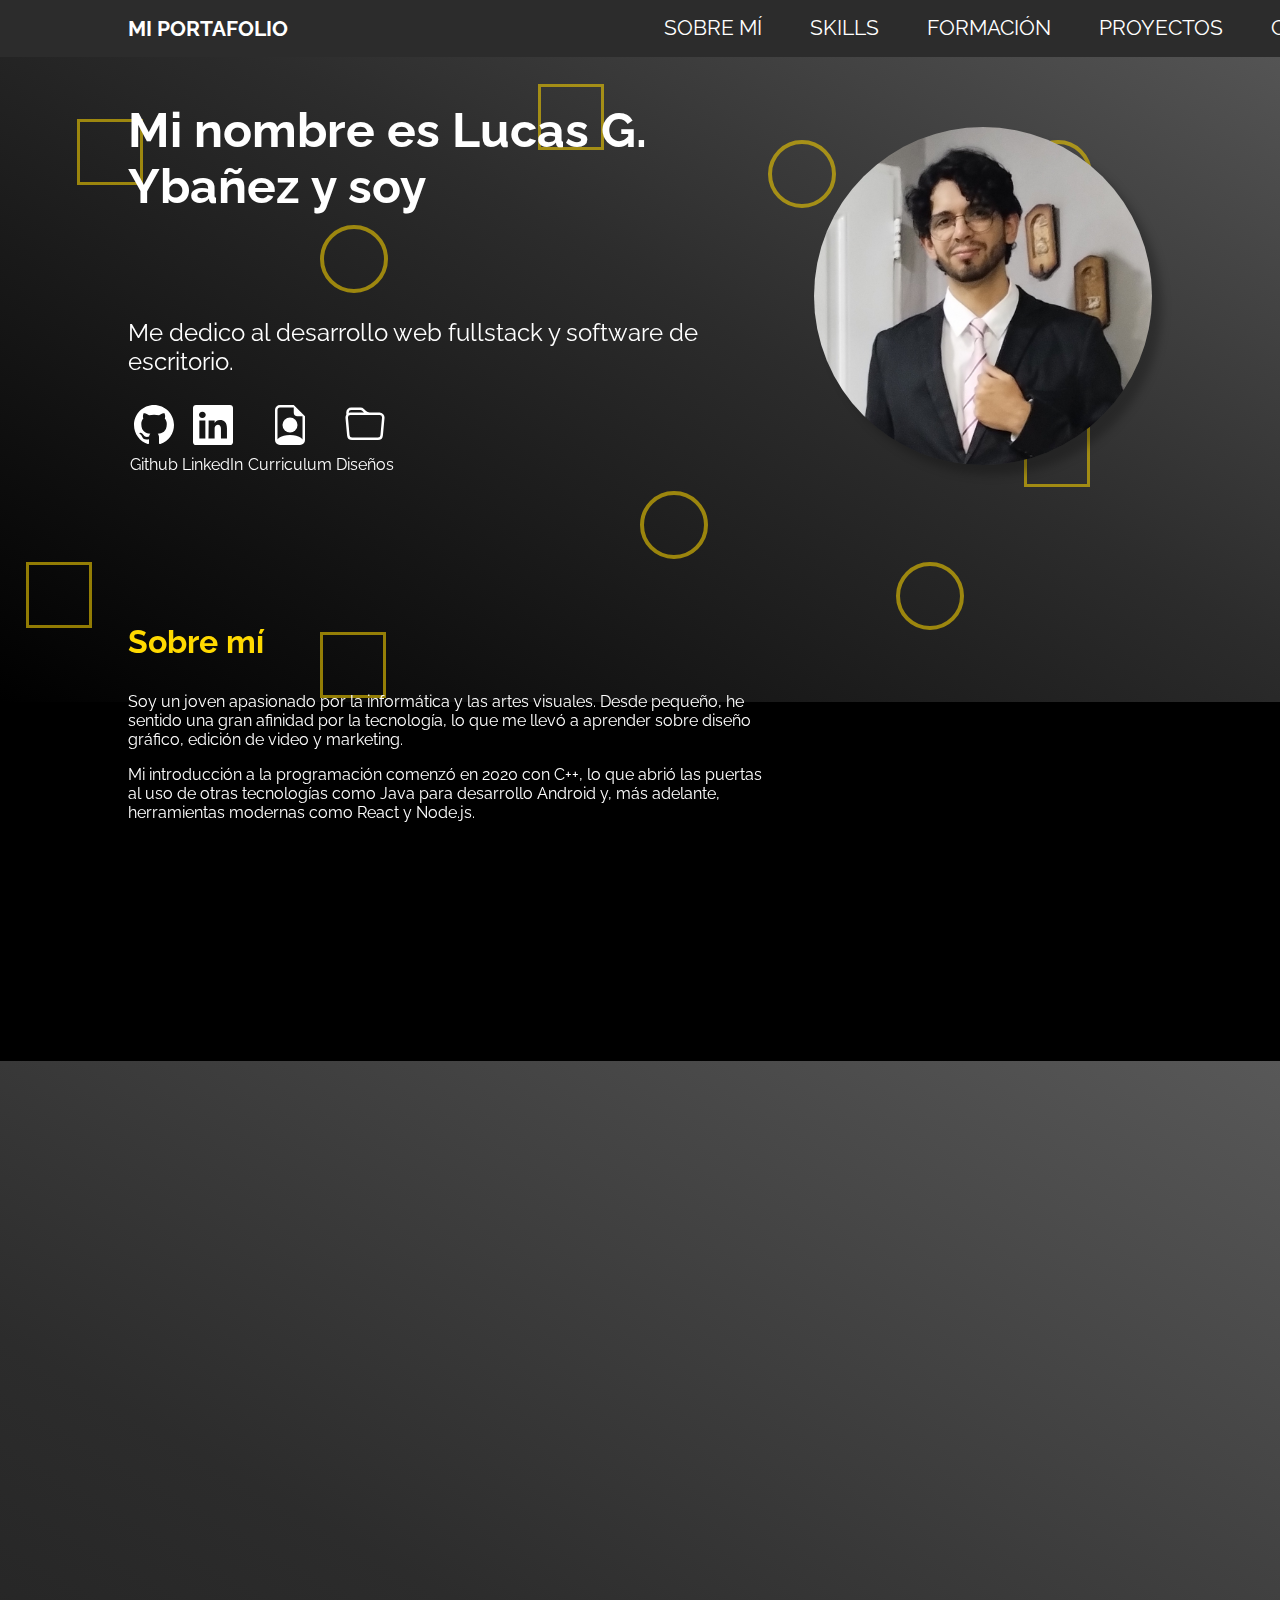
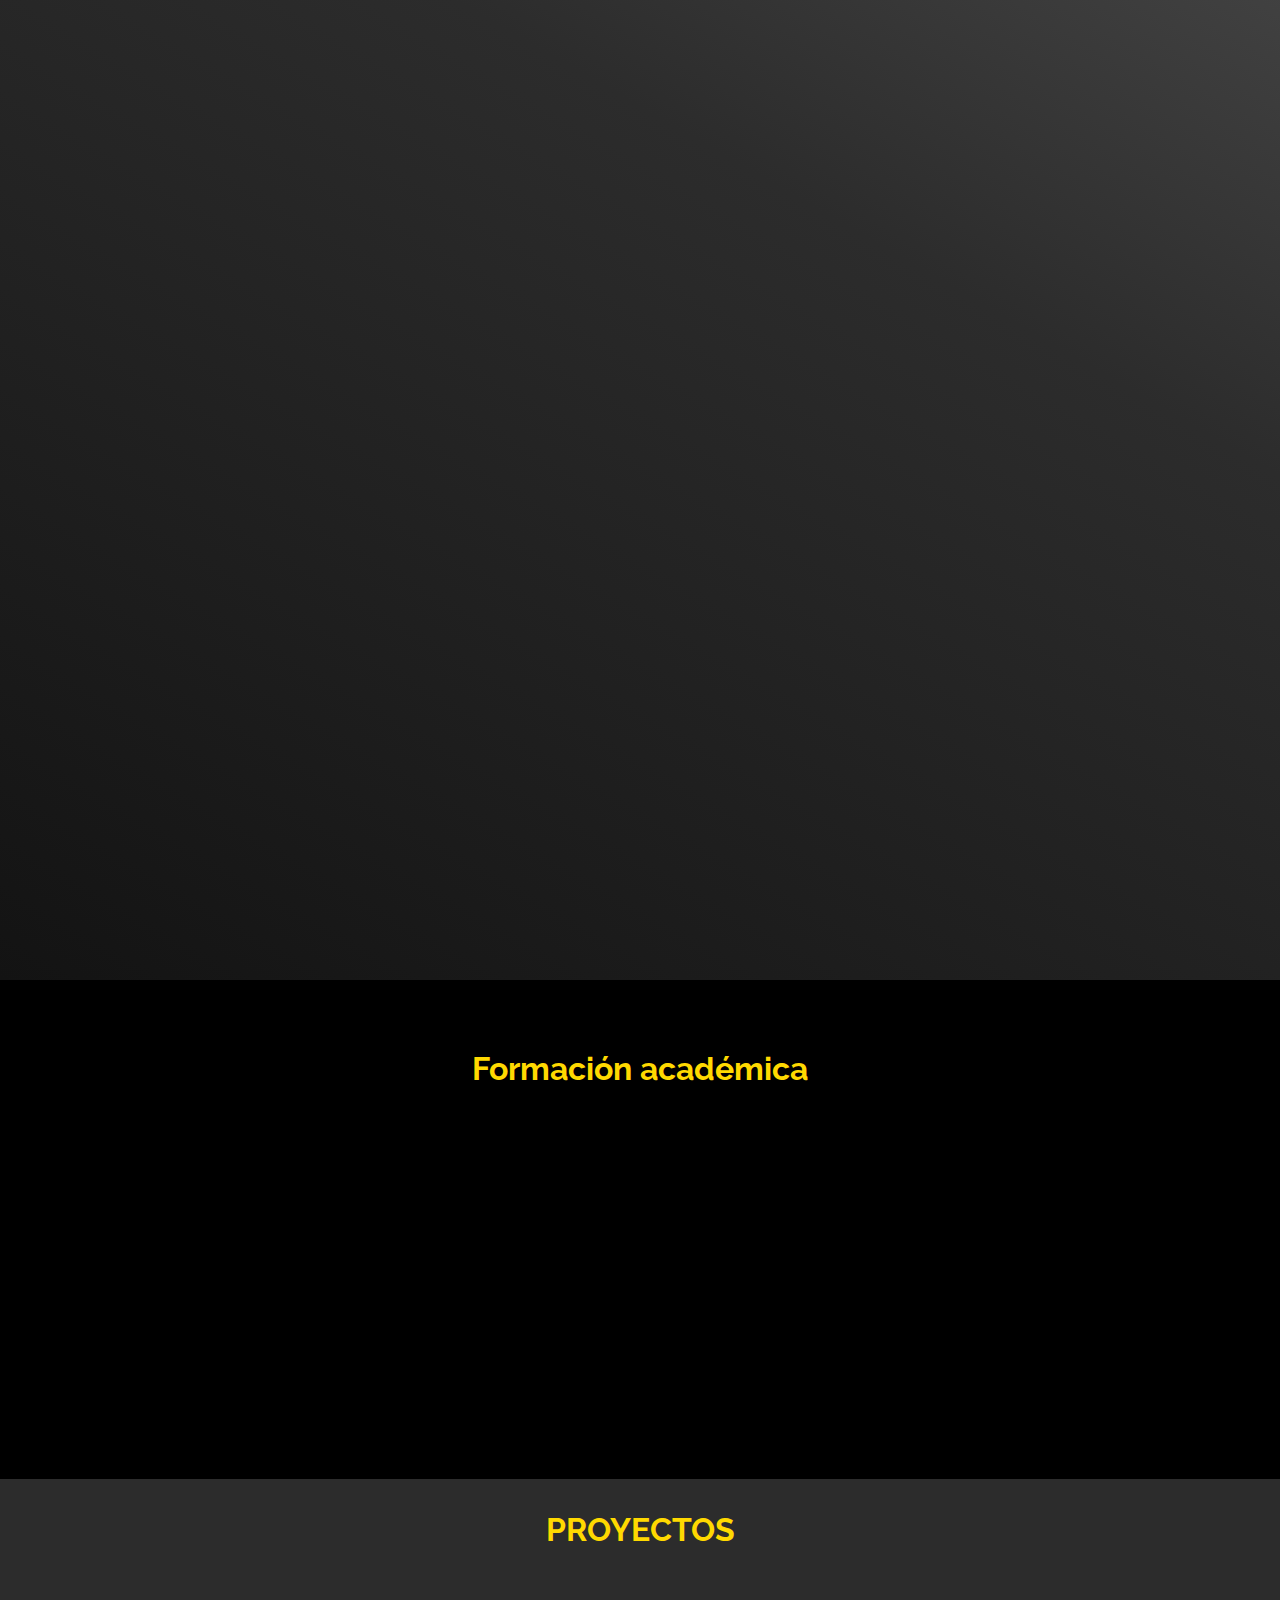
==== commit 13098b45: "Add: Designs folder" ====
--- a/index.html
+++ b/index.html
@@ -75,7 +75,13 @@
                             <path d="M14 14V4.5L9.5 0H4a2 2 0 0 0-2 2v12a2 2 0 0 0 2 2h8a2 2 0 0 0 2-2M9.5 3A1.5 1.5 0 0 0 11 4.5h2v9.255S12 12 8 12s-5 1.755-5 1.755V2a1 1 0 0 1 1-1h5.5z"/>
                         </svg>
                         <p>Curriculum</p>
-                    </a>
+                    </a>
+<a href="https://drive.google.com/drive/folders/1m8g0ZI_hZ3RbHPXJ1aib5HZjylWokFd2" class="nave_caja2_a">
+<svg xmlns="http://www.w3.org/2000/svg" width="40" height="40" fill="currentColor" class="bi bi-folder" viewBox="0 0 16 16">
+  <path d="M.54 3.87.5 3a2 2 0 0 1 2-2h3.672a2 2 0 0 1 1.414.586l.828.828A2 2 0 0 0 9.828 3h3.982a2 2 0 0 1 1.992 2.181l-.637 7A2 2 0 0 1 13.174 14H2.826a2 2 0 0 1-1.991-1.819l-.637-7a2 2 0 0 1 .342-1.31zM2.19 4a1 1 0 0 0-.996 1.09l.637 7a1 1 0 0 0 .995.91h10.348a1 1 0 0 0 .995-.91l.637-7A1 1 0 0 0 13.81 4zm4.69-1.707A1 1 0 0 0 6.172 2H2.5a1 1 0 0 0-1 .981l.006.139q.323-.119.684-.12h5.396z"/>
+</svg>
+<p>Diseños</p>
+</a>
                 </div>
             </div>
             <img src="./img/fotoP.jpg" alt="" class="prese_caja2" data-aos="flip-left" data-aos-duration="1500">
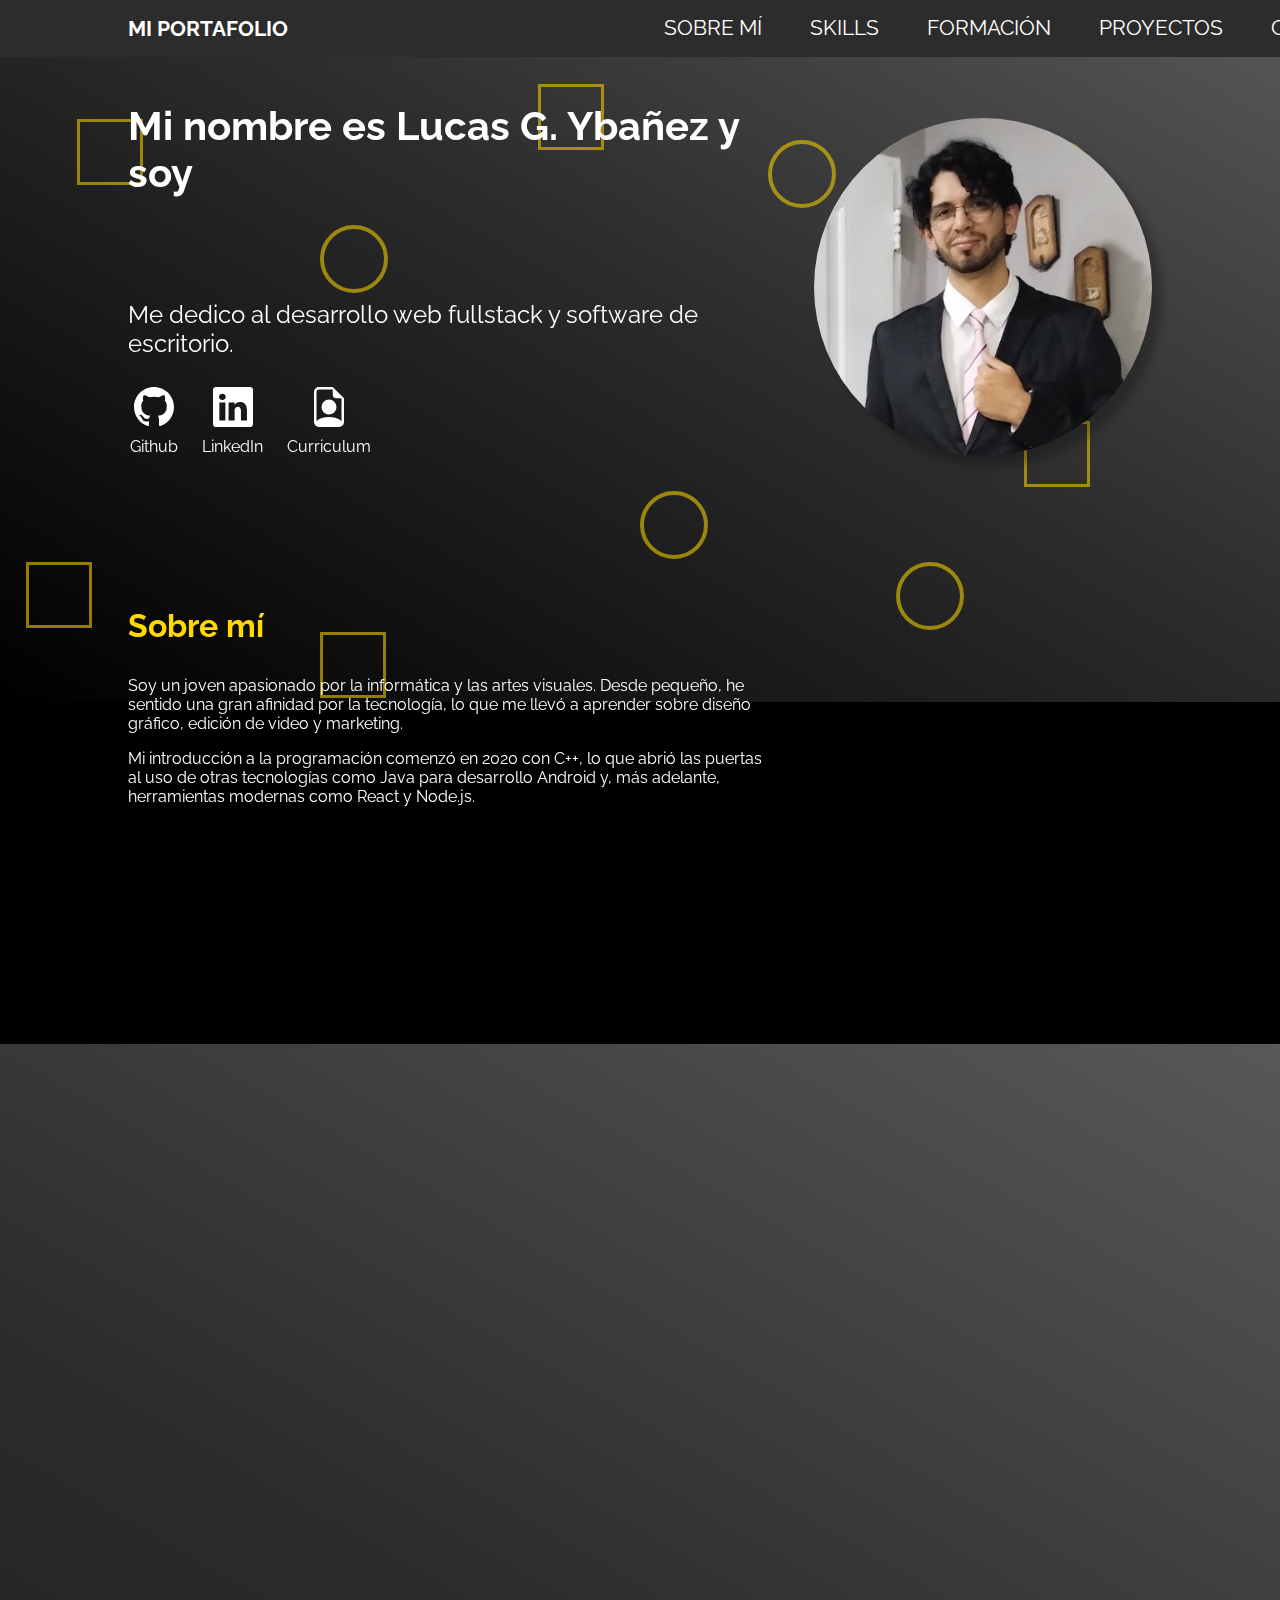
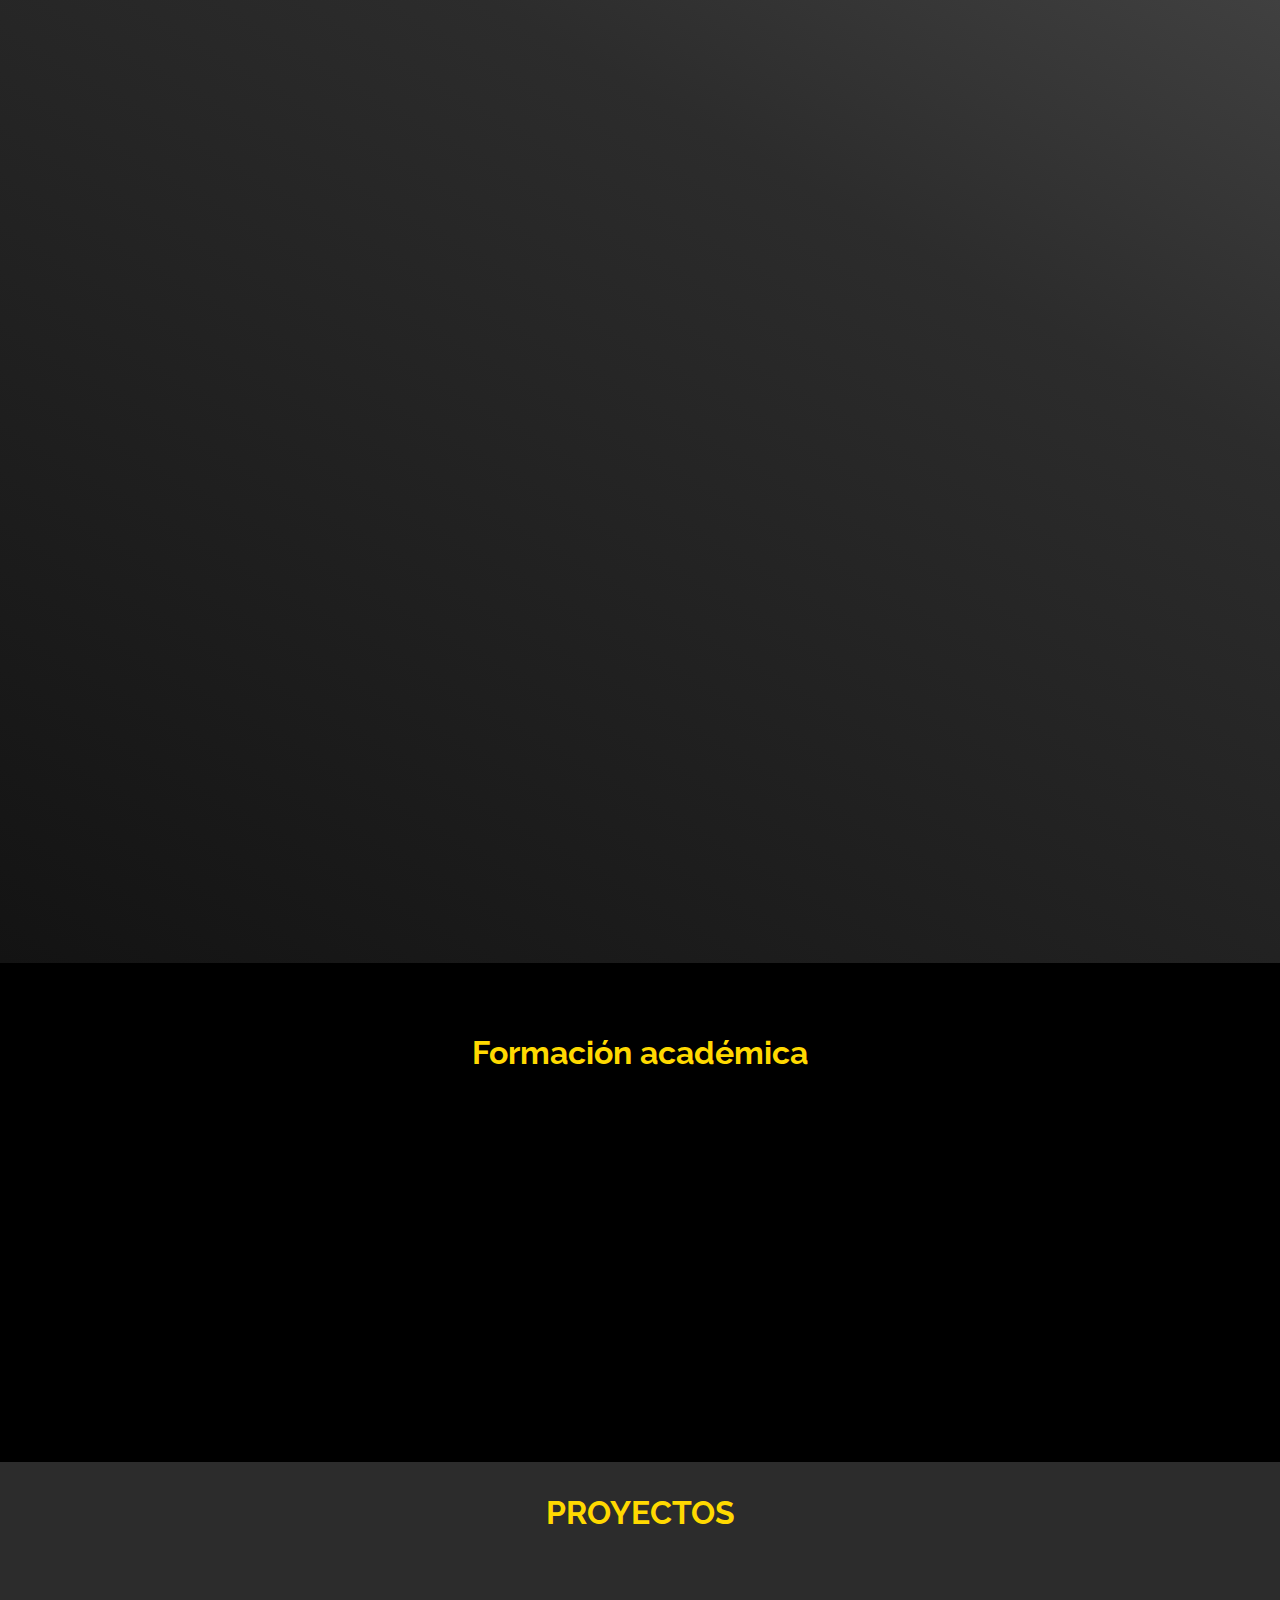
==== commit e5e6a402: "Quité el botón de diseños" ====
--- a/index.html
+++ b/index.html
@@ -75,13 +75,7 @@
                             <path d="M14 14V4.5L9.5 0H4a2 2 0 0 0-2 2v12a2 2 0 0 0 2 2h8a2 2 0 0 0 2-2M9.5 3A1.5 1.5 0 0 0 11 4.5h2v9.255S12 12 8 12s-5 1.755-5 1.755V2a1 1 0 0 1 1-1h5.5z"/>
                         </svg>
                         <p>Curriculum</p>
-                    </a>
-<a href="https://drive.google.com/drive/folders/1m8g0ZI_hZ3RbHPXJ1aib5HZjylWokFd2" class="nave_caja2_a">
-<svg xmlns="http://www.w3.org/2000/svg" width="40" height="40" fill="currentColor" class="bi bi-folder" viewBox="0 0 16 16">
-  <path d="M.54 3.87.5 3a2 2 0 0 1 2-2h3.672a2 2 0 0 1 1.414.586l.828.828A2 2 0 0 0 9.828 3h3.982a2 2 0 0 1 1.992 2.181l-.637 7A2 2 0 0 1 13.174 14H2.826a2 2 0 0 1-1.991-1.819l-.637-7a2 2 0 0 1 .342-1.31zM2.19 4a1 1 0 0 0-.996 1.09l.637 7a1 1 0 0 0 .995.91h10.348a1 1 0 0 0 .995-.91l.637-7A1 1 0 0 0 13.81 4zm4.69-1.707A1 1 0 0 0 6.172 2H2.5a1 1 0 0 0-1 .981l.006.139q.323-.119.684-.12h5.396z"/>
-</svg>
-<p>Diseños</p>
-</a>
+                    </a>
                 </div>
             </div>
             <img src="./img/fotoP.jpg" alt="" class="prese_caja2" data-aos="flip-left" data-aos-duration="1500">
--- a/css/inicio.css
+++ b/css/inicio.css
@@ -178,7 +178,7 @@
 
 .prese_caja1_p1{
     font-weight: 700;
-    font-size: 3rem;
+    font-size: 2.5rem;
     margin: 0;
 }
 
@@ -202,7 +202,7 @@
 }
 
 .prese_caja1_redes{
-    width: 35%;
+    width: 40%;
     display: flex;
     justify-content: space-between;
 }
